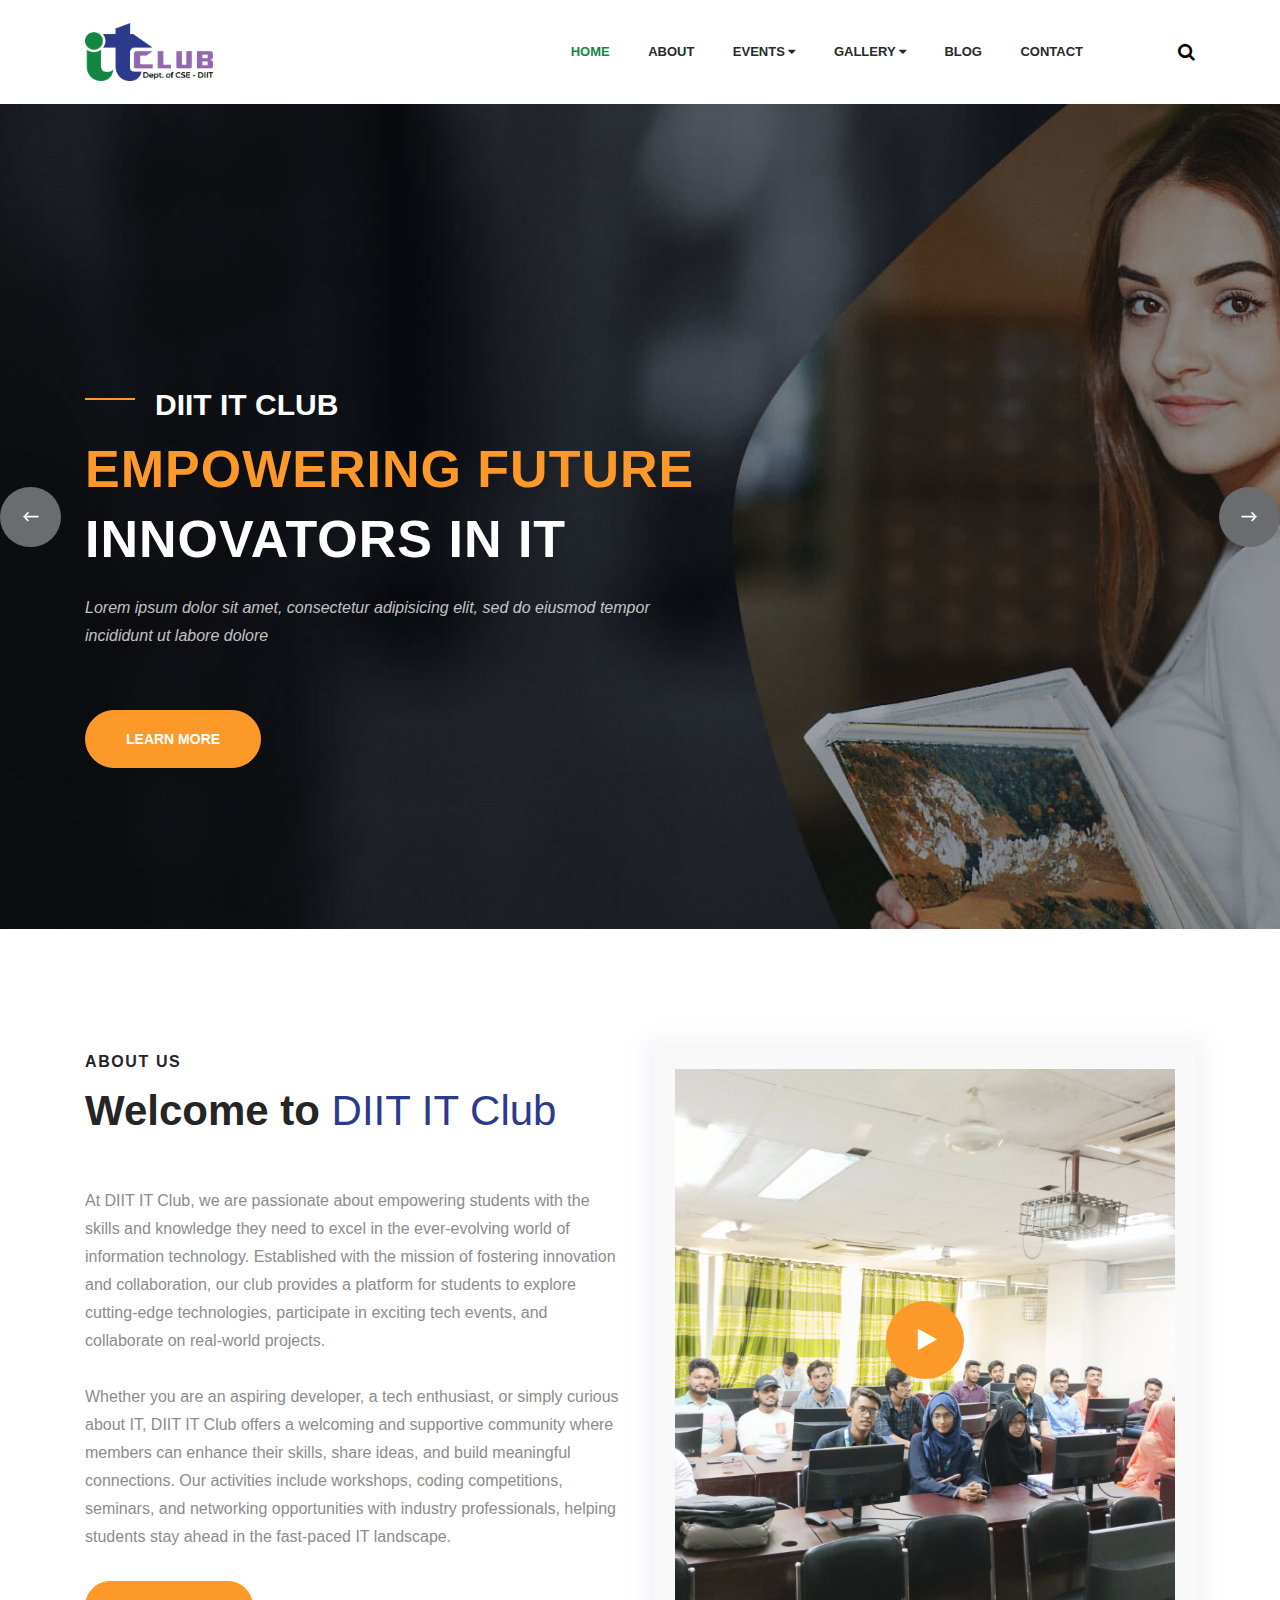
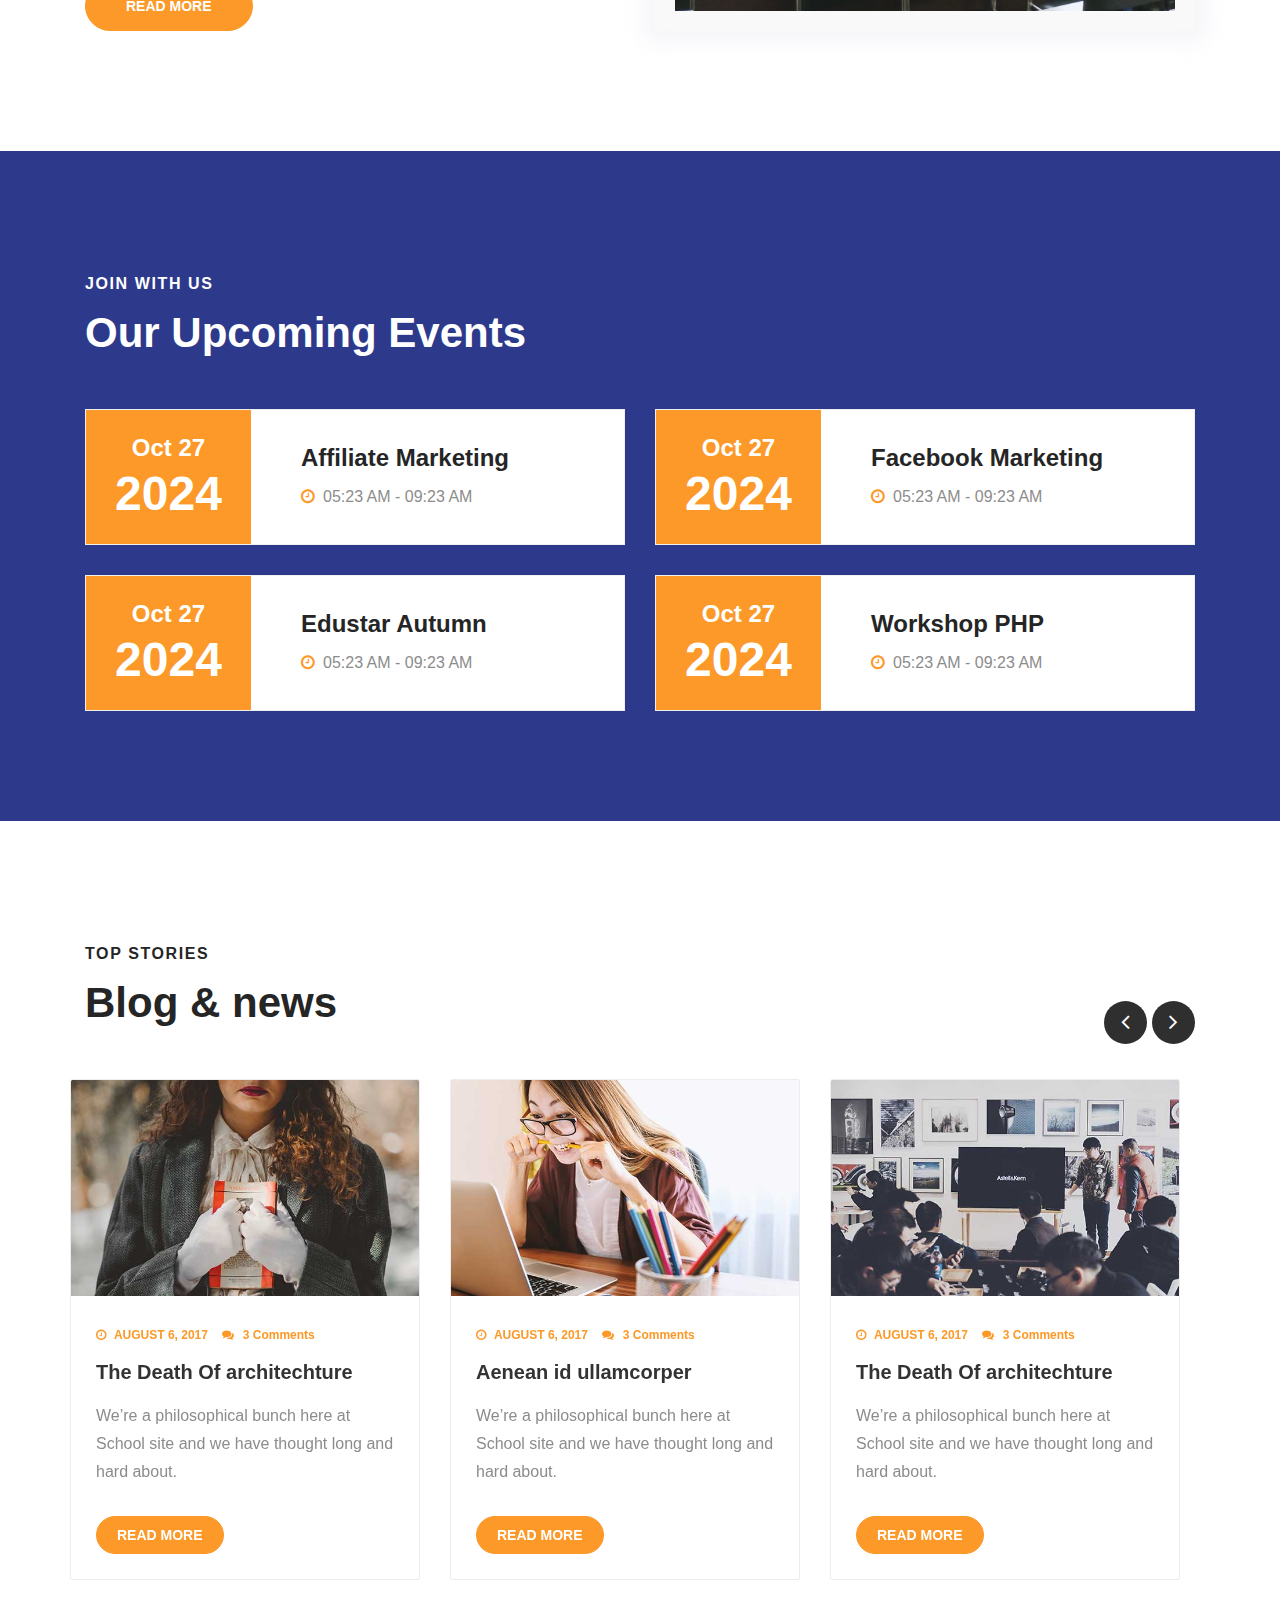
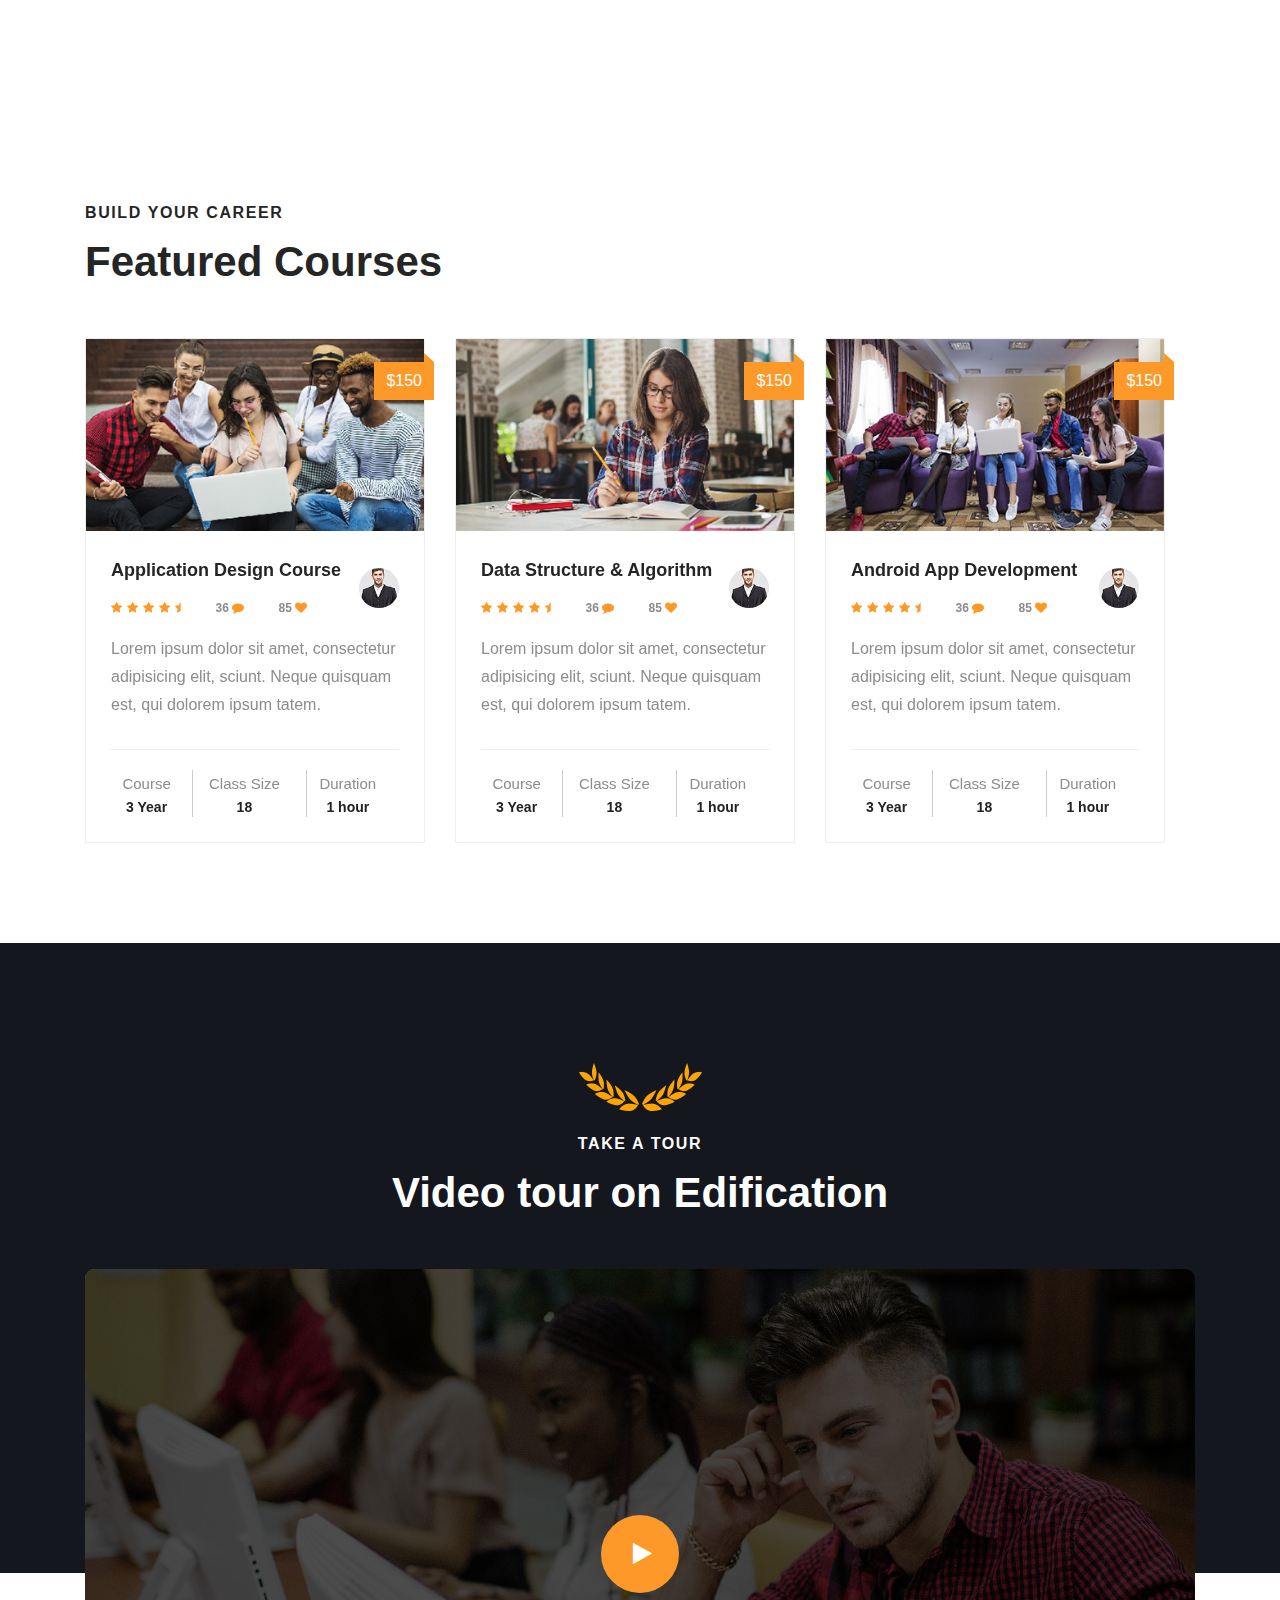
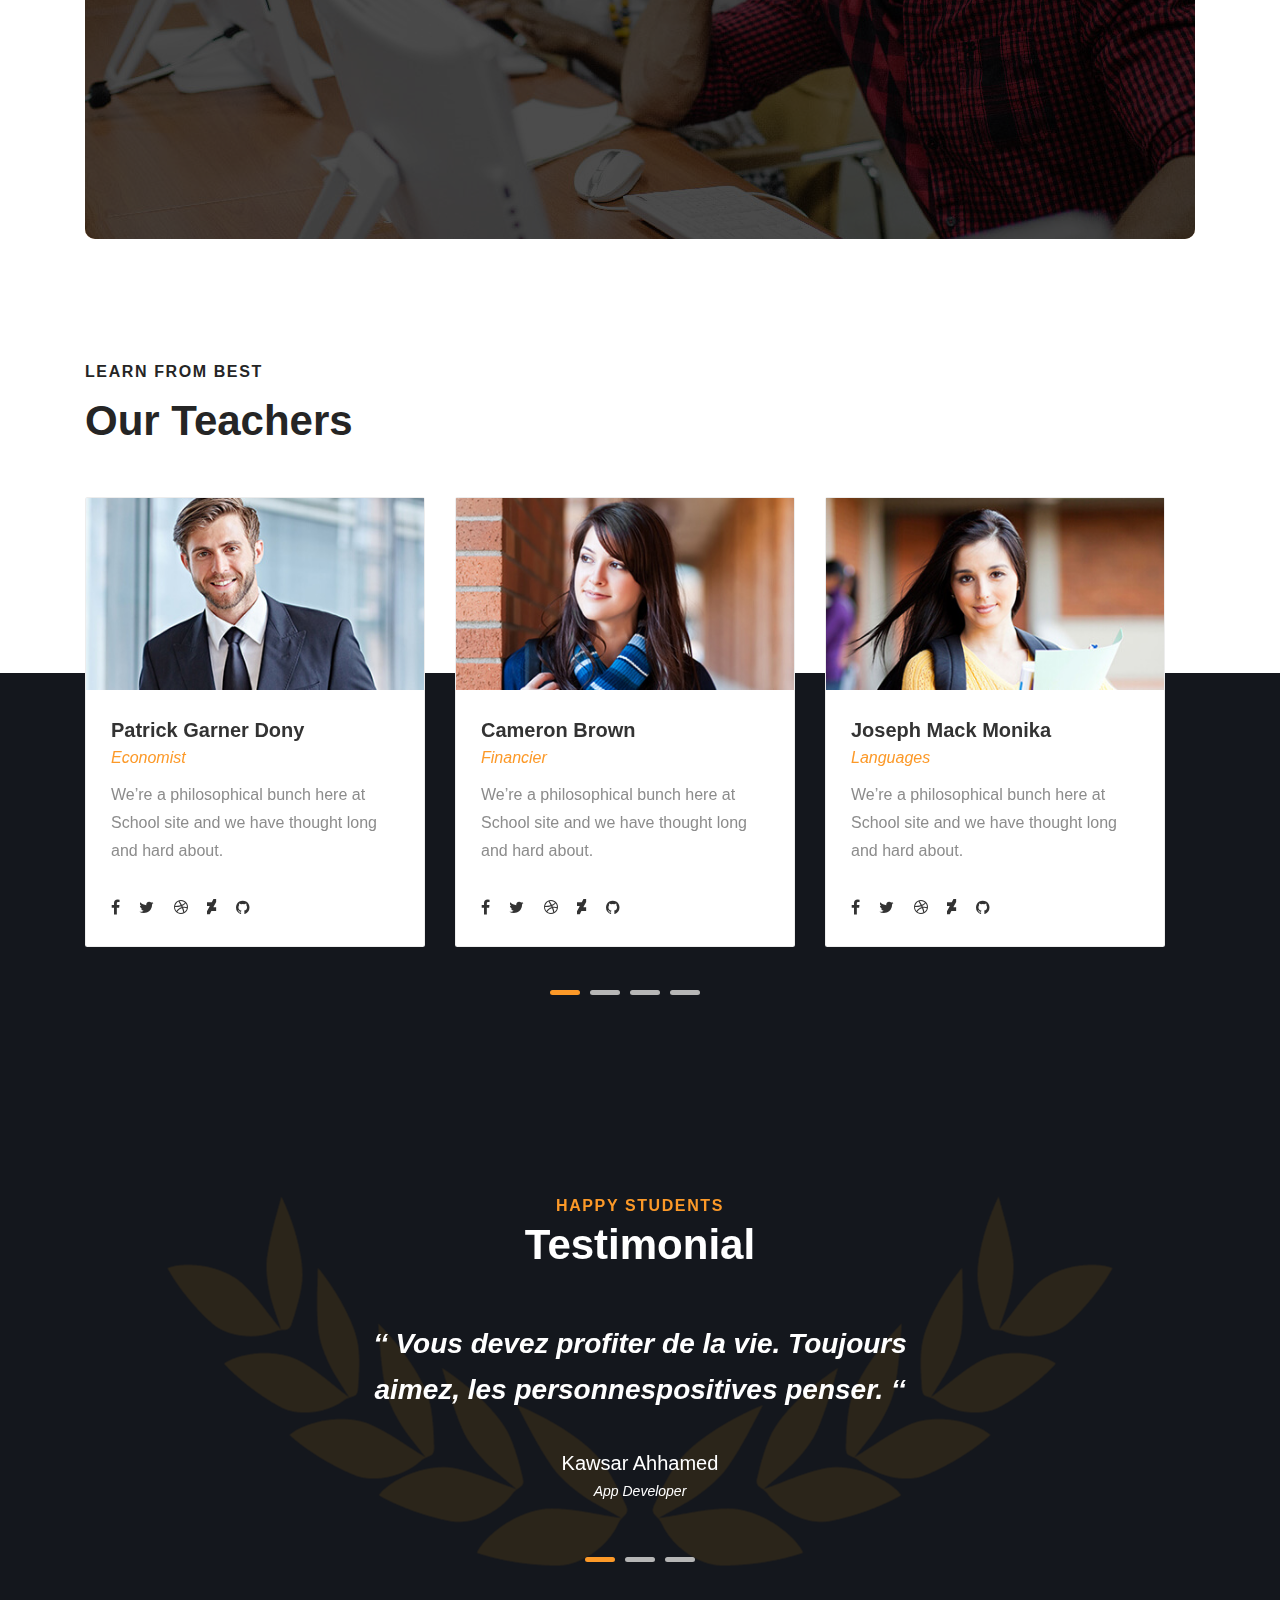
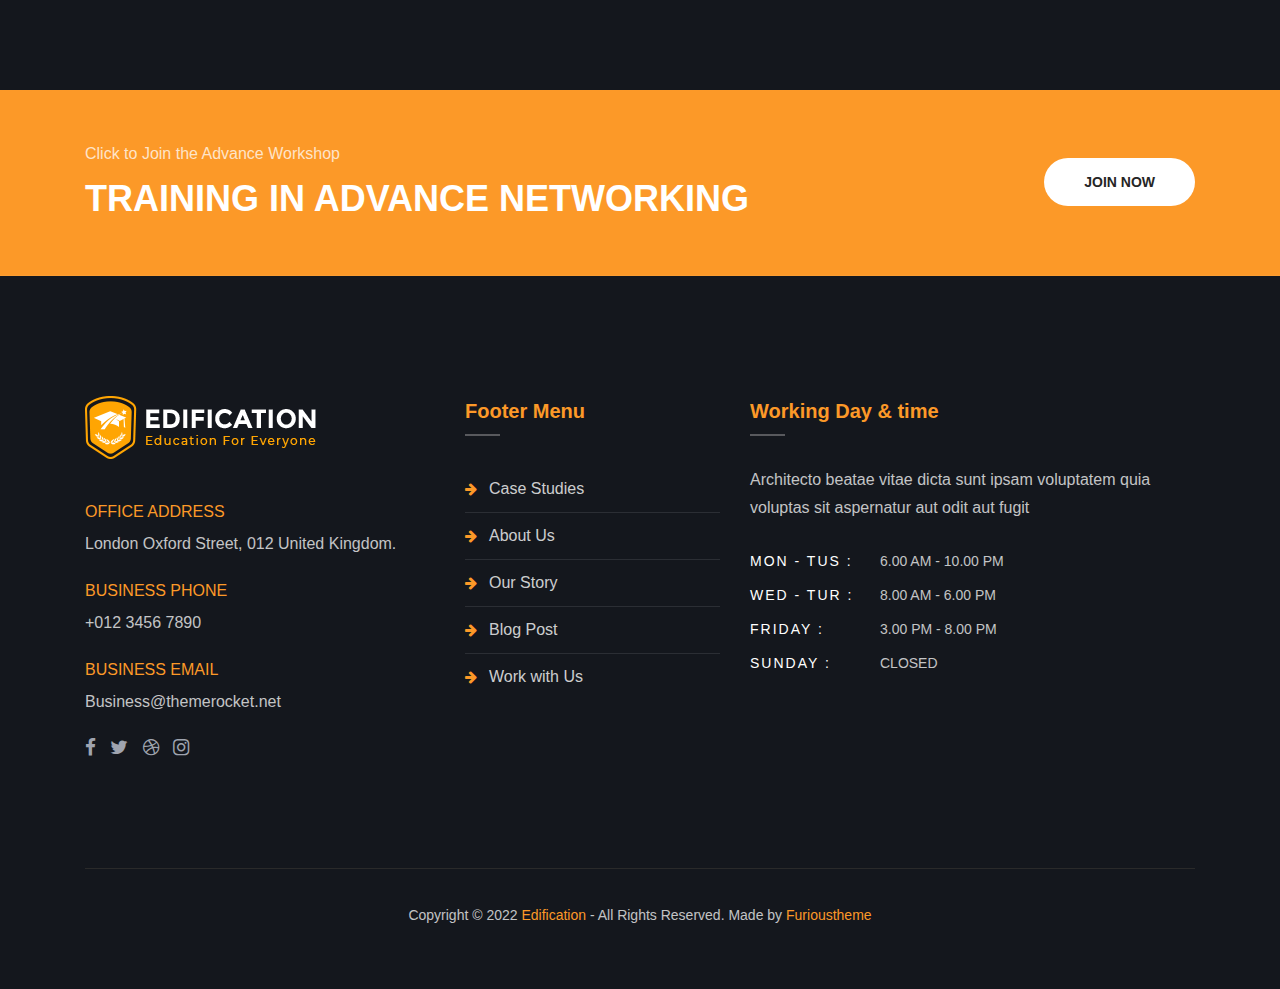
==== index.html @ 3c653ff7 "first commit" ====
<!doctype html>
<html class="no-js" lang="en">

<head>
    <meta charset="utf-8">
    <meta http-equiv="x-ua-compatible" content="ie=edge">
    <title>DIIT IT Club - Department of CSE</title>
    <meta name="viewport" content="width=device-width, initial-scale=1">
    <!-- Place favicon.ico in the root directory -->
    <link rel="shortcut icon" type="image/png" href="assets/images/Favicon@4x.png">
    <!-- all css here -->
    <link rel="stylesheet" href="assets/css/bootstrap.min.css">
    <link rel="stylesheet" href="assets/css/font-awesome.min.css">
    <link rel="stylesheet" href="assets/css/owl.carousel.min.css">
    <link rel="stylesheet" href="assets/css/magnific-popup.css">
    <link rel="stylesheet" href="assets/css/slicknav.min.css">
    <link rel="stylesheet" href="assets/css/typography.css">
    <link rel="stylesheet" href="assets/css/default-css.css">
    <link rel="stylesheet" href="assets/css/styles.css">
    <link rel="stylesheet" href="assets/css/responsive.css">
    <!--color css-->
    <link rel="stylesheet" id="triggerColor" href="assets/css/triggerplate/color-0.css">
    <!-- modernizr css -->
    <script src="assets/js/vendor/modernizr-2.8.3.min.js"></script>
</head>

<body>
    <!-- preloader area start -->
    <div id="preloader">
        <div class="loader"></div>
    </div>
    <!-- prealoader area end -->
    <!-- header area start -->
    <header id="header">
        <!-- header bottom area start -->
        <div class="header-bottom">
            <div class="container">
                <div class="header-bottom-inner">
                    <div class="row align-items-center">
                        <div class="col-lg-3 col-sm-9">
                            <div class="logo">
                                <a href="index.html"><img src="assets/images/IT Club Logo@4x.png" alt="logo"></a>
                            </div>
                        </div>
                        <div class="col-xl-8 col-lg-7 d-none d-lg-block">
                            <div class="main-menu">
                                <nav>
                                    <ul id="m_menu_active">
                                        <li class="active"><a href="#">Home</a></li>
                                        <li><a href="about.html">About</a></li>
                                        <li><a href="#">Events <i class="fa fa-caret-down" aria-hidden="true"></i>
                                        </a>
                                            <ul class="submenu">
                                                <li><a href="#">IT Fest</a></li>
                                                <li><a href="#">Web Design</a></li>
                                                <li><a href="#">Web Development</a></li>
                                            </ul>
                                        </li>
                                        <li><a href="#">Gallery <i class="fa fa-caret-down" aria-hidden="true"></i>
                                        </a>
                                            <ul class="submenu">
                                                <li><a href="#">Photo Gallery</a></li>
                                                <li><a href="#">Video Gallery</a></li>
                                            </ul>
                                        </li>
                                        <li><a href="blog.html">blog</a></li>
                                        <li><a href="contact.html">Contact</a></li>
                                    </ul>
                                </nav>
                            </div>
                        </div>
                        <div class="col-xl-1 col-lg-2 col-sm-3">
                            <div class="hb-right">
                                <ul> 
                                    <li class="search_btn"><i class="fa fa-search"></i></li>
                                </ul>
                            </div>
                        </div>
                        <div class="col-12 d-block d-lg-none">
                            <div id="mobile_menu"></div>
                        </div>
                    </div>
                </div>
            </div>
        </div>
        <!-- header bottom area end -->
    </header>
    <!-- header area end -->
    <!-- offset search area start -->
    <div class="offset-search">
        <form action="#">
            <input type="text" name="search" placeholder="Sarch here...">
            <button type="submit"><i class="fa fa-search"></i></button>
        </form>
    </div>
    <!-- offset search area end -->

    <!-- body overlay area start -->
    <div class="body_overlay"></div>
    <!-- body overlay area end -->

    <!-- slider area start -->
    <div class="slider-area owl-carousel has-color">
        <div class="slider_item" style="background: url(assets/images/bg/slider-bg1.jpg) center/cover no-repeat;">
            <div class="container">
                <div class="row">
                    <div class="col-lg-7 col-md-9">
                        <div class="slider-content">
                            <h3>DIIT IT Club</h3>
                            <h1><span class="primary-color" >Empowering Future</span> Innovators in IT</h1>
                            <p>Lorem ipsum dolor sit amet, consectetur adipisicing elit, sed do eiusmod tempor incididunt ut labore dolore</p>
                            <a class="btn btn-primary btn-round btn-lg mt-5" href="#">Learn More</a>
                        </div>
                    </div>
                </div>
            </div>
        </div>
        <div class="slider_item" style="background: url(assets/images/bg/slider-bg2.jpg) center/cover no-repeat;">
            <div class="container">
                <div class="row">
                    <div class="col-lg-7 col-md-9">
                        <div class="slider-content">
                            <h3>admission ‘ 20</h3>
                            <h1><span class="primary-color" >Your bright future</span> is Our Mission</h1>
                            <p>Lorem ipsum dolor sit amet, consectetur adipisicing elit, sed do eiusmod tempor incididunt ut labore dolore</p>
                            <a class="btn btn-primary btn-round btn-lg mt-5" href="#">Start Learning Now</a>
                        </div>
                    </div>
                </div>
            </div>
        </div>
        <div class="slider_item" style="background: url(assets/images/bg/slider-bg3.jpg) center/cover no-repeat;">
            <div class="container">
                <div class="row">
                    <div class="col-lg-7 col-md-9">
                        <div class="slider-content">
                            <h3>admission ‘ 20</h3>
                            <h1><span class="primary-color" >Your bright future</span> is Our Mission</h1>
                            <p>Lorem ipsum dolor sit amet, consectetur adipisicing elit, sed do eiusmod tempor incididunt ut labore dolore</p>
                            <a class="btn btn-primary btn-round btn-lg mt-5" href="#">Start Learning Now</a>
                        </div>
                    </div>
                </div>
            </div>
        </div>
    </div>
    <!-- slider area end -->

    <!-- about area start -->
    <div class="about-area ptb--120">
        <div class="container">
            <div class="row">
                <div class="col-lg-6">
                    <div class="about-left-content">
                        <div class="section-title">
                            <span class="text-uppercase">about us</span>
                             <h2>Welcome to <span class="secondary-color">DIIT IT Club</span></h2> 
                        </div>
                        <p>At DIIT IT Club, we are passionate about empowering students with the skills and knowledge they need to excel in the ever-evolving world of information technology. Established with the mission of fostering innovation and collaboration, our club provides a platform for students to explore cutting-edge technologies, participate in exciting tech events, and collaborate on real-world projects.
                            <br>
                            <br>
                        Whether you are an aspiring developer, a tech enthusiast, or simply curious about IT, DIIT IT Club offers a welcoming and supportive community where members can enhance their skills, share ideas, and build meaningful connections. Our activities include workshops, coding competitions, seminars, and networking opportunities with industry professionals, helping students stay ahead in the fast-paced IT landscape.
                        </p>
                        <a class="btn btn-primary btn-round" href="#">Read more</a>
                    </div>
                </div>
                <div class="col-lg-6">
                    <div class="abt-right-thumb">
                        <div class="abt-rt-inner">
                            <a class="expand-video" href="https://www.youtube.com/watch?v=FOZAB1eP-6E"><i class="fa fa-play"></i></a>
                        </div>
                    </div>
                </div>
            </div>
        </div>
    </div>
    <!-- about area end -->

    <!-- events area start -->
    <div class="event-area  pt--120 pb--80">
        <div class="container">
            <div class="row">
                <div class="col-md-8">
                    <div class="section-title">
                        <span class="text-uppercase">Join with us</span>
                        <h2>Our Upcoming Events</h2> 
                    </div>
                </div>
            </div>
            <div class="row">
                <div class="col-md-6">
                    <div class="media align-items-center mb-5">
                        <div class="media-head primary-bg">
                            <span>Oct 27</span>
                            <p>2024</p>
                        </div>
                        <div class="media-body">
                            <h4><a href="#">Affiliate Marketing</a></h4>
                            <p><i class="fa fa-clock-o"></i>05:23 AM - 09:23 AM</p>
                        </div>
                    </div> <!-- media -->
                </div><!-- col-md-6 -->
                <div class="col-md-6">
                    <div class="media align-items-center mb-5">
                        <div class="media-head primary-bg">
                            <span>Oct 27</span>
                            <p>2024</p>
                        </div>
                        <div class="media-body">
                            <h4><a href="#">Facebook Marketing</a></h4>
                            <p><i class="fa fa-clock-o"></i>05:23 AM - 09:23 AM</p>
                        </div>
                    </div> <!-- media -->
                </div><!-- col-md-6 --> 
                <div class="col-md-6">
                    <div class="media align-items-center mb-5">
                        <div class="media-head primary-bg">
                            <span>Oct 27</span>
                            <p>2024</p>
                        </div>
                        <div class="media-body">
                            <h4><a href="#">Edustar Autumn</a></h4>
                            <p><i class="fa fa-clock-o"></i>05:23 AM - 09:23 AM</p>
                        </div>
                    </div> <!-- media -->
                </div><!-- col-md-6 -->  
                <div class="col-md-6">
                    <div class="media align-items-center mb-5">
                        <div class="media-head primary-bg">
                            <span>Oct 27</span>
                            <p>2024</p>
                        </div>
                        <div class="media-body">
                            <h4><a href="#">Workshop PHP</a></h4>
                            <p><i class="fa fa-clock-o"></i>05:23 AM - 09:23 AM</p>
                        </div>
                    </div> <!-- media -->
                </div><!-- col-md-6 -->   
            </div><!-- row -->
        </div><!-- container -->
    </div><!-- event-area -->
    <!-- events area end -->

    <!-- blog area start -->
    <div class="feature-blog  pt--120 pb--70">
        <div class="container">
            <div class="row">
                <div class="col-md-6">
                    <div class="section-title">
                        <span class="text-uppercase">Top stories</span>
                        <h2>Blog & news</h2> 
                    </div>
                </div>
            </div>
            <div class="row">
                <div class="blog-carousel owl-carousel card-deck">                     
                <div class="card mb-5"> 
                    <img class="card-img-top" src="assets/images/blog/blog-thumbnail1.jpg" alt="image">
                    <div class="card-body p-25"> 
                        <ul class="list-inline primary-color mb-3">
                            <li><i class="fa fa-clock-o"></i> AUGUST 6, 2017</li>
                            <li><i class="fa fa-comments"></i> 3 Comments</li>
                        </ul>
                    <h4 class="card-title mb-4"><a href="blog-details.html">The Death Of architechture</a></h4>
                    <p class="card-text">We’re a philosophical bunch here at School site and we have thought long and hard about.</p> 
                    <a class="btn btn-primary btn-round btn-sm" href="blog-details.html"> Read More </a>
                    </div>
                </div><!-- card -->                
                <div class="card mb-5"> 
                    <img class="card-img-top" src="assets/images/blog/blog-thumbnail2.jpg" alt="image">
                    <div class="card-body p-25"> 
                        <ul class="list-inline primary-color mb-3">
                            <li><i class="fa fa-clock-o"></i> AUGUST 6, 2017</li>
                            <li><i class="fa fa-comments"></i> 3 Comments</li>
                        </ul>
                    <h4 class="card-title mb-4"><a href="blog-details.html">Aenean id ullamcorper</a></h4>
                    <p class="card-text">We’re a philosophical bunch here at School site and we have thought long and hard about.</p> 
                    <a class="btn btn-primary btn-round btn-sm" href="blog-details.html"> Read More </a>
                    </div>
                </div><!-- card -->
    
                <div class="card mb-5"> 
                    <img class="card-img-top" src="assets/images/blog/blog-thumbnail3.jpg" alt="image">
                    <div class="card-body p-25"> 
                        <ul class="list-inline primary-color mb-3">
                            <li><i class="fa fa-clock-o"></i> AUGUST 6, 2017</li>
                            <li><i class="fa fa-comments"></i> 3 Comments</li>
                        </ul>
                    <h4 class="card-title mb-4"><a href="blog-details.html">The Death Of architechture</a></h4>
                    <p class="card-text">We’re a philosophical bunch here at School site and we have thought long and hard about.</p> 
                    <a class="btn btn-primary btn-round btn-sm" href="blog-details.html"> Read More </a>
                    </div>
                </div><!-- card -->         
                <div class="card mb-5"> 
                    <img class="card-img-top" src="assets/images/blog/blog-thumbnail1.jpg" alt="image">
                    <div class="card-body p-25"> 
                        <ul class="list-inline primary-color mb-3">
                            <li><i class="fa fa-clock-o"></i> AUGUST 6, 2017</li>
                            <li><i class="fa fa-comments"></i> 3 Comments</li>
                        </ul>
                    <h4 class="card-title mb-4"><a href="blog-details.html">The Death Of architechture</a></h4>
                    <p class="card-text">We’re a philosophical bunch here at School site and we have thought long and hard about.</p> 
                    <a class="btn btn-primary btn-round btn-sm" href="blog-details.html"> Read More </a>
                    </div>
                </div><!-- card -->    
                </div><!-- blog-carousel -->
            </div><!-- blog-carousel -->
        </div>
    </div> 
    <!-- blog area end -->

    <!-- course area start -->
    <div class="course-area  pt--120 pb--70">
        <div class="container">
            <div class="row">
                <div class="col-md-6">
                    <div class="section-title">
                        <span class="text-uppercase">Build your career</span>
                        <h2>Featured Courses </h2> 
                    </div>
                </div>
            </div>
  
            <div class="commn-carousel owl-carousel card-deck"> 
                <div class="card mb-5">
                    <div class="course-thumb">
                        <img src="assets/images/course/cs-img1.jpg" alt="image">
                        <span class="cs-price primary-bg">$150</span>
                    </div>
                    <div class="card-body  p-25"> 
                        <div class="course-meta-title mb-4">
                            <div class="course-meta-text">
                                <h4><a href="course-details.html">Application Design Course</a></h4>
                                <ul class="course-meta-stats">
                                    <li><i class="fa fa-star"></i><i class="fa fa-star"></i><i class="fa fa-star"></i><i class="fa fa-star"></i><i class="fa fa-star-half"></i></li>
                                    <li>36 <i class="fa fa-comment"></i></li>
                                    <li>85 <i class="fa fa-heart"></i></li>
                                </ul>
                            </div> 
                            <a href="course-details.html"><img class="course-meta-thumbnail rounded-circle" src="assets/images/author/auth1.jpg" alt="image"> </a>
                        </div>
                        <p>Lorem ipsum dolor sit amet, consectetur adipisicing elit, sciunt. Neque quisquam est, qui dolorem ipsum tatem.</p> 
                        <ul class="course-meta-details list-inline  w-100">
                            <li> 
                             <p>Course</p>
                             <span>3 Year</span>
                            </li>
                            <li>
                             <p>Class Size</p>
                              <span>18</span>
                            </li> 
                            <li>
                             <p>Duration</p>
                              <span>1 hour</span>
                            </li>      
                        </ul>  
                  </div><!-- card-body -->
                </div><!-- card -->
 
                <div class="card mb-5">
                    <div class="course-thumb">
                        <img src="assets/images/course/cs-img2.jpg" alt="image">
                        <span class="cs-price primary-bg">$150</span>
                    </div>
                    <div class="card-body  p-25"> 
                        <div class="course-meta-title mb-4">
                            <div class="course-meta-text">
                                <h4><a href="course-details.html">Data Structure & Algorithm</a></h4>
                                <ul class="course-meta-stats">
                                    <li><i class="fa fa-star"></i><i class="fa fa-star"></i><i class="fa fa-star"></i><i class="fa fa-star"></i><i class="fa fa-star-half"></i></li>
                                    <li>36 <i class="fa fa-comment"></i></li>
                                    <li>85 <i class="fa fa-heart"></i></li>
                                </ul>
                            </div> 
                            <a href="course-details.html"><img class="course-meta-thumbnail rounded-circle" src="assets/images/author/auth1.jpg" alt="image"> </a>
                        </div>
                        <p>Lorem ipsum dolor sit amet, consectetur adipisicing elit, sciunt. Neque quisquam est, qui dolorem ipsum tatem.</p> 
                        <ul class="course-meta-details list-inline  w-100">
                            <li> 
                             <p>Course</p>
                             <span>3 Year</span>
                            </li>
                            <li>
                             <p>Class Size</p>
                              <span>18</span>
                            </li> 
                            <li>
                             <p>Duration</p>
                              <span>1 hour</span>
                            </li>      
                        </ul>  
                  </div><!-- card-body -->
                </div><!-- card -->
  
                <div class="card mb-5">
                    <div class="course-thumb">
                        <img src="assets/images/course/cs-img3.jpg" alt="image">
                        <span class="cs-price primary-bg">$150</span>
                    </div>
                    <div class="card-body  p-25"> 
                        <div class="course-meta-title mb-4">
                            <div class="course-meta-text">
                                <h4><a href="course-details.html">Android App Development</a></h4>
                                <ul class="course-meta-stats">
                                    <li><i class="fa fa-star"></i><i class="fa fa-star"></i><i class="fa fa-star"></i><i class="fa fa-star"></i><i class="fa fa-star-half"></i></li>
                                    <li>36 <i class="fa fa-comment"></i></li>
                                    <li>85 <i class="fa fa-heart"></i></li>
                                </ul>
                            </div> 
                            <a href="course-details.html"><img class="course-meta-thumbnail rounded-circle" src="assets/images/author/auth1.jpg" alt="image"> </a>
                        </div>
                        <p>Lorem ipsum dolor sit amet, consectetur adipisicing elit, sciunt. Neque quisquam est, qui dolorem ipsum tatem.</p> 
                        <ul class="course-meta-details list-inline  w-100">
                            <li> 
                             <p>Course</p>
                             <span>3 Year</span>
                            </li>
                            <li>
                             <p>Class Size</p>
                              <span>18</span>
                            </li> 
                            <li>
                             <p>Duration</p>
                              <span>1 hour</span>
                            </li>      
                        </ul>  
                  </div><!-- card-body -->
                </div><!-- card --> 
            </div> 
        </div>
    </div>
    <!-- course area end -->

    <!-- take toure area start -->
    <div class="take-toure-area ptb--120">
        <div class="container">
            <div class="row">
                <div class="col-md-8 offset-md-2">
                    <div class="section-title sec-style-two">
                        <img class="title-top-shape" src="assets/images/icon/title-top-shape.png" alt="image">
                        <span class="text-uppercase">Take A Tour</span>
                        <h2>Video tour on Edification</h2>
                    </div>
                </div>
            </div>
            <div class="video-area">
                <a class="expand-video" href="https://www.youtube.com/watch?v=cdfMgotGKIM"><i class="fa fa-play"></i></a>
            </div>
        </div>
    </div>
    <!-- take toure area end -->
    
    <!-- teacher area start -->
    <div class="teacher-area pb--70">
        <div class="container">
            <div class="row">
                <div class="col-lg-5 col-md-6">
                    <div class="section-title">
                        <span class="text-uppercase">Learn from best</span>
                        <h2>Our Teachers</h2> 
                    </div>
                </div>
            </div>
            <div class="commn-carousel owl-carousel card-deck">   
              <div class="card mb-5"> 
                <img src="assets/images/teacher/teacher-member1.jpg" alt="image"> 
                <div class="card-body teacher-content p-25">  
                  <h4 class="card-title mb-4"><a href="teacher-details.html">Patrick Garner Dony</a></h4>
                  <span class="primary-color font-italic d-block mb-3">Economist</span>
                  <p class="card-text">We’re a philosophical bunch here at School site and we have thought long and hard about.</p> 
                  <ul class="list-inline">
                    <li><a href="#"><i class="fa fa-facebook"></i></a></li>
                    <li><a href="#"><i class="fa fa-twitter"></i></a></li>
                    <li><a href="#"><i class="fa fa-dribbble"></i></a></li>
                    <li><a href="#"><i class="fa fa-deviantart"></i></a></li>
                    <li><a href="#"><i class="fa fa-github"></i></a></li>
                  </ul>
                </div>
              </div><!-- card -->    

              <div class="card mb-5"> 
                <img src="assets/images/teacher/teacher-member2.jpg" alt="image"> 
                <div class="card-body teacher-content p-25">  
                  <h4 class="card-title mb-4"><a href="teacher-details.html">Cameron Brown</a></h4>
                  <span class="primary-color font-italic d-block mb-3">Financier</span>
                  <p class="card-text">We’re a philosophical bunch here at School site and we have thought long and hard about.</p> 
                  <ul class="list-inline">
                    <li><a href="#"><i class="fa fa-facebook"></i></a></li>
                    <li><a href="#"><i class="fa fa-twitter"></i></a></li>
                    <li><a href="#"><i class="fa fa-dribbble"></i></a></li>
                    <li><a href="#"><i class="fa fa-deviantart"></i></a></li>
                    <li><a href="#"><i class="fa fa-github"></i></a></li>
                  </ul>
                </div>
              </div><!-- card -->    

              <div class="card mb-5"> 
                <img src="assets/images/teacher/teacher-member3.jpg" alt="image"> 
                <div class="card-body teacher-content p-25">  
                  <h4 class="card-title mb-4"><a href="teacher-details.html">Joseph Mack Monika</a></h4>
                  <span class="primary-color font-italic d-block mb-3">Languages</span>
                  <p class="card-text">We’re a philosophical bunch here at School site and we have thought long and hard about.</p> 
                  <ul class="list-inline">
                    <li><a href="#"><i class="fa fa-facebook"></i></a></li>
                    <li><a href="#"><i class="fa fa-twitter"></i></a></li>
                    <li><a href="#"><i class="fa fa-dribbble"></i></a></li>
                    <li><a href="#"><i class="fa fa-deviantart"></i></a></li>
                    <li><a href="#"><i class="fa fa-github"></i></a></li>
                  </ul>
                </div>
              </div><!-- card -->  
              <div class="card mb-5"> 
                <img src="assets/images/teacher/teacher-member4.jpg" alt="image"> 
                <div class="card-body teacher-content p-25">  
                  <h4 class="card-title mb-4"><a href="teacher-details.html">Patrick Garner Dony</a></h4>
                  <span class="primary-color font-italic d-block mb-3">Economist</span>
                  <p class="card-text">We’re a philosophical bunch here at School site and we have thought long and hard about.</p> 
                  <ul class="list-inline">
                    <li><a href="#"><i class="fa fa-facebook"></i></a></li>
                    <li><a href="#"><i class="fa fa-twitter"></i></a></li>
                    <li><a href="#"><i class="fa fa-dribbble"></i></a></li>
                    <li><a href="#"><i class="fa fa-deviantart"></i></a></li>
                    <li><a href="#"><i class="fa fa-github"></i></a></li>
                  </ul>
                </div>
              </div><!-- card -->         
            </div>
        </div>
    </div>
    <!-- teacher area end -->

    <!-- testimonial area start -->
    <div class="testimonial-area ptb--120">
        <img class="tst-bg" src="assets/images/bg/tst-bg-shape.png" alt="image">
        <div class="container">
            <div class="row">
                <div class="col-lg-6 offset-lg-3 text-center">
                    <div class="tst-carousel owl-carousel">
                        <div class="testimonial-content pb--40">
                            <div class="section-title sec-style-two">
                                <span class="text-uppercase primary-color mb-0">happy students</span>
                                <h2>Testimonial </h2>
                            </div>
                            <h3>‘‘ Vous devez profiter de la vie. Toujours aimez, les personnespositives penser. ‘‘</h3>
                            <h4>Kawsar Ahhamed</h4>
                            <span>App Developer</span>
                        </div>  
                        <div class="testimonial-content pb--40">
                            <div class="section-title sec-style-two">
                                <span class="text-uppercase primary-color mb-0">happy students</span>
                                <h2>Testimonial</h2>
                            </div>
                            <h3>‘‘ Vous devez profiter de la vie. Toujours aimez, les personnespositives penser. ‘‘</h3>
                            <h4>Kawsar Ahhamed</h4>
                            <span>App Developer</span>
                        </div>  
                        <div class="testimonial-content pb--40">
                            <div class="section-title sec-style-two">
                                <span class="text-uppercase primary-color mb-0">happy students</span>
                                <h2>Testimonial</h2>
                            </div>
                            <h3>‘‘ Vous devez profiter de la vie. Toujours aimez, les personnespositives penser. ‘‘</h3>
                            <h4>Kawsar Ahhamed</h4>
                            <span>App Developer</span>
                        </div> 
                    </div>
                </div><!-- row -->
            </div><!-- row -->
        </div><!-- container -->
    </div><!-- testimonial-area --> 

    <!-- cta area start -->
    <div class="cta-area primary-bg has-color ptb--50"> 
        <div class="container">
            <div class="row align-items-center">
                <div class="col-md-9">
                    <div class="cta-content">
                        <p class="mb-2">Click to Join the Advance Workshop</p>
                        <h2>Training in advance networking</h2>
                    </div>
                </div>
                <div class="col-md-3">
                    <div class="cta-btn">
                        <a class="btn btn-light btn-round" href="#">Join Now</a>
                    </div>
                </div>
            </div>
        </div>
    </div>
    <!-- cta area end --> 

    <!-- footer area start -->
    <footer>
        <div class="footer-top has-color pt--120 pb--30">
            <div class="container">
                <div class="row">
                    <div class="col-md-4">
                        <div class="widget widget-company">
                            <a href="index.html"><img src="assets/images/icon/logo.png" alt="image"></a>
                            <div class="address">
                                <h6>OFFICE ADDRESS</h6>
                                <p>London Oxford Street, 012 United Kingdom.</p>
                            </div>
                            <div class="address">
                                <h6>BUSINESS PHONE</h6>
                                <p>+012 3456 7890</p>
                            </div>
                            <div class="address">
                                <h6>BUSINESS EMAIL</h6>
                                <p>Business@themerocket.net</p>
                            </div>
                            <ul class="social">
                                <li><a href="#"><i class="fa fa-facebook"></i></a></li>
                                <li><a href="#"><i class="fa fa-twitter"></i></a></li>
                                <li><a href="#"><i class="fa fa-dribbble"></i></a></li>
                                <li><a href="#"><i class="fa fa-instagram"></i></a></li>
                            </ul>
                        </div>
                    </div>
                    <div class="col-md-3">
                        <div class="widget footer-link">
                            <h4 class="fwidget-title mb-5 pb-3 primary-color">Footer Menu</h4> 
                            <ul>
                                <li><a href="#"><i class="fa fa-arrow-right"></i>Case Studies</a></li>
                                <li><a href="#"><i class="fa fa-arrow-right"></i>About Us</a></li>
                                <li><a href="#"><i class="fa fa-arrow-right"></i>Our Story</a></li>
                                <li><a href="#"><i class="fa fa-arrow-right"></i>Blog Post</a></li>
                                <li><a href="#"><i class="fa fa-arrow-right"></i>Work with Us</a></li>
                            </ul>
                        </div>
                    </div>
                    <div class="col-md-5">
                        <div class="widget widget-opening">
                            <h4 class="fwidget-title mb-5 pb-3 primary-color">Working Day & time</h4>
                            <p>Architecto beatae vitae dicta sunt ipsam voluptatem quia voluptas sit aspernatur aut odit aut fugit</p>
                           <ul>
                                <li><span>Mon - Tus :</span>6.00 am - 10.00 pm</li>
                                <li><span>Wed - Tur :</span>8.00 am - 6.00 pm</li>
                                <li><span>Friday :</span>3.00 pm - 8.00 pm</li>
                                <li><span>Sunday :</span>Closed</li>
                            </ul>
                        </div>
                    </div>
                </div>
                <div class="footer-bottom">
                    <p>Copyright © 2022 <span><a class="primary-color" href="https://themeforest.net/user/pixelthemez/portfolio" target="_blank">Edification</a> </span> - All Rights Reserved. Made by <span><a class="primary-color" href="https://furioustheme.com/" target="_blank">Furioustheme</a></span></p>
                </div>
            </div>
        </div>
    </footer>
    <!-- footer area end -->


    <!-- jquery latest version -->
    <script src="assets/js/vendor/jquery-2.2.4.min.js"></script>
    <!-- bootstrap 4 js -->
    <script src="assets/js/bootstrap.min.js"></script>
    <!-- others plugins -->
    <script src="assets/js/owl.carousel.min.js"></script>
    <script src="assets/js/jquery.magnific-popup.min.js"></script>
    <script src="assets/js/jquery.slicknav.min.js"></script>
    <script src="assets/js/plugins.js"></script>
    <script src="assets/js/scripts.js"></script>
</body>

</html>
---- assets/css/typography.css ----
/*
Table Of Contents
=========================
- Default Typography
- Custom Typography
=========================
*/
/*
font-family: 'Libre Baskerville', serif;
font-family: 'Rubik', sans-serif;
*/


/*
--------------------------
- Default Typography
--------------------------
*/


p img {
    margin: 0;
} 

/* em and strong */

em {
    font: 15px/30px;
}

strong,
b {
    font: 15px/30px;
}

small {
    font-size: 11px;
    line-height: inherit;
}


/*  blockquotes */

blockquote {
    border-left: 0 none;
    font-family: 'Nunito', sans-serif;
    margin: 10px 0;
    padding-left: 40px;
    position: relative;
}

blockquote::before {
    color: #4e5665;
    content: "ï„";
    font-family: FontAwesome;
    font-size: 36px;
    left: 20px;
    line-height: 0;
    margin: 0;
    opacity: 0.5;
    position: absolute;
    top: 20px;
}

blockquote p {
    font-style: italic;
    padding: 0;
    font-size: 18px;
    line-height: 36px;
}

blockquote cite {
    display: block;
    font-size: 12px;
    font-style: normal;
    line-height: 18px;
}

blockquote cite:before {
    content: "\2014 \0020";
}

blockquote cite a,
blockquote cite a:visited {
    color: #8B9798;
    border: none
}


/* abbreviations */

abbr {
    color: #444;
    font-weight: 700;
    font-variant: small-caps;
    text-transform: lowercase;
    letter-spacing: .6px;
}

abbr:hover {
    cursor: help;
}


/* links */

a,
a:visited {
    text-decoration: none; 
    font-weight: normal;
    transition: all 0.3s ease-in-out;
    -webkit-transition: all 0.3s ease-in-out;
    -moz-transition: all 0.3s ease-in-out;
    -o-transition: all 0.3s ease-in-out;
    outline: 0;
}

a:hover,
a:active {
    color: #ffb607;
    text-decoration: none;
    outline: 0;
}

a:focus {
    text-decoration: none;
    outline: 0;
}

p a,
p a:visited {
    line-height: inherit;
    outline: 0;
}

a.active {
    color: #ffb607;
}


/* list */

ul,
ol {
    margin-bottom: 0px;
    margin-top: 0px;
    padding: 0;
}

ul {
    margin: 0;
    list-style-type: none;
}

ol {
    list-style: decimal;
}

ol,
ul.square,
ul.circle,
ul.disc {
    margin-left: 0px;
}

ul.square {
    list-style: square outside;
}

ul.circle {
    list-style: circle outside;
}

ul.disc {
    list-style: disc outside;
}

ul ul,
ul ol,
ol ol,
ol ul {
    margin: 0;
}

ul ul li,
ul ol li,
ol ol li,
ol ul li {
    margin-bottom: 0px;
}

li {
    line-height: 18px;
    margin-bottom: 0px;
}

ul.large li {}

li p {}


/* definition list */

dl {
    margin: 12px 0;
}

dt {
    margin: 0;
    color: #11ABB0;
}

dd {
    margin: 0 0 0 20px;
}

button {
    outline: none;
    cursor: pointer;
}


/*
--------------------------
- Custom Typography
--------------------------
*/


/* Your Custom Typography. */
---- assets/css/default-css.css ----
/* 
--------------------------
- 1.1 Default CSS
--------------------------
*/

/*google font*/
@import url('https://fonts.googleapis.com/css?family=Roboto+Slab:400,700|Muli:400,700|Quicksand:400,700&display=swap');

/* Your default CSS. */
*{margin: 0;padding:0;box-sizing: border-box;}

*,
*:before,
*:after {
    -moz-box-sizing: border-box;
    -webkit-box-sizing: border-box;
    box-sizing: border-box;
}

*:focus {
    outline: 0;
}

html {
    font-size: 62.5%;
    -webkit-font-smoothing: antialiased;
}

body {
    background: #fff;
    font-weight: normal;
    /*letter-spacing: 1.2px; */
    line-height: 30px;
    -webkit-font-smoothing: antialiased;
    /* Fix for webkit rendering */
    -webkit-text-size-adjust: 100%;
}

img {
    max-width: 100%;
    height: auto;
}

button,
input,
textarea {
    letter-spacing: 1px;
}
ul.list-inline{
    display: block;
}
ul.list-inline li{
    display: inline-block;
}
.has-color h1,
.has-color h2,
.has-color h3,
.has-color h4,
.has-color h5,
.has-color h6,
.has-color li,
.has-color a{
    color: #fff;
}

.has-color p{
    color: rgba(255,255,255,.75);
}
/*custome css*/

/*----------------------------
  14. Basic margin padding
-----------------------------*/
a.scrollup-btn{
    position: fixed;
    right: 30px;
    bottom: 30px;
    height: 60px;
    width: 60px;
    background: #fff;
    box-shadow: 0px 0px 5px rgba(0,0,0,0.1);
    border-radius: 50%;
    text-align: center;
    line-height: 58px;
    font-size: 29px;
    color: #ffb607;
    z-index: 9;
    opacity: 0;
    visibility: hidden;
    -webkit-animation: zumping-btn 1s linear 0s infinite;
    -o-animation: zumping-btn 1s linear 0s infinite;
    animation: zumping-btn 1s linear 0s infinite;
}
a.scrollup-btn.visible{
    opacity: 1;
    visibility: visible;
}
@keyframes zumping-btn{
    0%{
        -webkit-transform: translateY(0px);
        -ms-transform: translateY(0px);
        -o-transform: translateY(0px);
        transform: translateY(0px);
    }
    50%{
        -webkit-transform: translateY(-5px);
        -ms-transform: translateY(-5px);
        -o-transform: translateY(-5px);
        transform: translateY(-5px);
    }
    100%{
        -webkit-transform: translateY(0px);
        -ms-transform: translateY(0px);
        -o-transform: translateY(0px);
        transform: translateY(0px);
    }
}

a.scrollup-btn:hover{
    background-color: #ffb607;
    color: #fff;
}

/*--------------------------
  17. Padding top
---------------------------*/
.p-25{
    padding: 25px;
}
.p-30{
    padding: 30px;
}
/*--------------------------
  17. Padding top
---------------------------*/
.pt--0 { padding-top: 0 }
.pt--10 { padding-top: 10px }
.pt--15 { padding-top: 15px }
.pt--20 { padding-top: 20px }
.pt--30 { padding-top: 30px }
.pt--40 { padding-top: 40px }
.pt--50 { padding-top: 50px }
.pt--60 { padding-top: 60px }
.pt--70 { padding-top: 70px }
.pt--80 { padding-top: 80px }
.pt--90 { padding-top: 90px }
.pt--100 { padding-top: 100px }
.pt--110 { padding-top: 110px }
.pt--120 { padding-top: 120px }
.pt--130 { padding-top: 130px }
.pt--140 { padding-top: 140px }
.pt--150 { padding-top: 150px }
.pt--160 { padding-top: 160px }
.pt--170 { padding-top: 170px }
.pt--180 { padding-top: 180px }
.pt--190 { padding-top: 190px }

/*------------------------
  18. Padding bottom
---------------------------*/
.pb--0 { padding-bottom: 0 }
.pb--10 { padding-bottom: 10px }
.pb--15 { padding-bottom: 15px }
.pb--20 { padding-bottom: 20px }
.pb--30 { padding-bottom: 30px }
.pb--40 { padding-bottom: 40px }
.pb--50 { padding-bottom: 50px }
.pb--60 { padding-bottom: 60px }
.pb--70 { padding-bottom: 70px }
.pb--80 { padding-bottom: 80px }
.pb--90 { padding-bottom: 90px }
.pb--100 { padding-bottom: 100px }
.pb--110 { padding-bottom: 110px }
.pb--120 { padding-bottom: 120px }
.pb--130 { padding-bottom: 130px }
.pb--140 { padding-bottom: 140px }
.pb--150 { padding-bottom: 150px }
.pb--160 { padding-bottom: 160px }
.pb--170 { padding-bottom: 170px }
.pb--180 { padding-bottom: 180px }
.pb--190 { padding-bottom: 190px }


/*------------------------------
  19. Page section padding 
-------------------------------*/
.ptb--0 { padding: 0 }
.ptb--10 { padding: 10px 0 }
.ptb--20 { padding: 20px 0 }
.ptb--30 { padding: 30px 0 }
.ptb--40 { padding: 40px 0 }
.ptb--50 { padding: 50px 0 }
.ptb--60 { padding: 60px 0 }
.ptb--70 { padding: 70px 0 }
.ptb--80 { padding: 80px 0 }
.ptb--90 { padding: 90px 0 }
.ptb--100 { padding: 100px 0 }
.ptb--110 { padding: 110px 0 }
.ptb--120 { padding: 120px 0 }
.ptb--130 { padding: 130px 0 }
.ptb--140 { padding: 140px 0 }
.ptb--150 { padding: 150px 0 }
.ptb--160 { padding: 160px 0 }
.ptb--170 { padding: 170px 0 }
.ptb--180 { padding: 180px 0 }

.{
    background: #edf1ff;
}

/*prealoder css*/
#preloader {
    position: fixed;
    left: 0;
    top: 0;
    z-index: 9999;
    height: 100%;
    width: 100%;
    display: flex;
    background-color: #000;
}
#preloader  .loader{
    margin: auto;
    height: 60px;
    width: 60px;
    border-radius: 50%;
    border: 2px solid #fff;
    border-left-color: transparent;
    border-right-color: transparent;
    animation: ldrrotating 1000ms linear 0s infinite;
}
@keyframes ldrrotating{
    0%{
        transform: rotate(0deg)scale(1);
    }
    50%{
        transform: rotate(180deg)scale(1.1);
    }
    100%{
        transform: rotate(360deg)scale(1);
    }
}

.text-white-70{
    color: rgba(255,255,255,.7);
}

.secondary-bg{
    background: #14171d;
}
---- assets/css/styles.css ----
body {
  font-family: "Roboto", sans-serif !important;
  font-size: 16px;
  color: #8c8c8c;
  line-height: 26px;
}
h1,
h2,
h3,
h4,
h5,
h6 {
  margin: 0;
  font-weight: 700;
  color: #252525;
  font-family: "Roboto", sans-serif;
}
h1 a,
h2 a,
h3 a,
h4 a,
h5 a,
h6 a {
  font-weight: inherit;
  font-size: inherit;
}

h1 {
  font-size: 40px;
  line-height: 70px;
  letter-spacing: 1px;
  margin-bottom: 0px;
}
h2 {
  font-size: 42px;
  line-height: 52px;
  margin-bottom: 0px;
}
h3 {
  font-size: 28px;
  line-height: 38px;
  margin-bottom: 0px;
}
h4 {
  font-size: 20px;
  line-height: 30px;
}
h5 {
  font-size: 18px;
  line-height: 28px;
}
h6 {
  font-size: 16px;
  line-height: 26px;
}

p {
  font-weight: normal;
  letter-spacing: 0;
  font-size: 16px;
  line-height: 28px;
  margin-bottom: 30px;
}
ul.list-inline {
  display: block;
}
ul.list-inline li {
  display: inline-block;
}

/*Animation*/
.btn,
a {
  -webkit-transition: all 0.5s ease-out 0s;
  -moz-transition: all 0.5s ease-out 0s;
  -ms-transition: all 0.5s ease-out 0s;
  -o-transition: all 0.5s ease-out 0s;
  transition: all 0.5s ease-out 0s;
  color: #333;
}
a:focus,
a:hover {
  color: #158642ff !important;
}
*::-moz-selection {
  background: #fc9928;
  color: #fff;
  text-shadow: none;
}
::-moz-selection {
  background: #fc9928;
  color: #fff;
  text-shadow: none;
}
::selection {
  background: #fc9928;
  color: #fff;
  text-shadow: none;
}
.btn-lg {
  padding: 22px 40px !important;
}
.btn {
  display: inline-block;
  font-size: 14px;
  font-weight: 700;
  letter-spacing: 0;
  line-height: 12px;
  padding: 18px 40px;
  border-radius: 3px;
  border: none;
  text-transform: uppercase;
}
.btn-sm {
  padding: 12px 20px;
}
.btn-primary {
  background: #fc9928 !important;
  color: #ffffff;
  border: 1px solid #fc9928 !important;
}
.btn-primary:focus,
.btn-primary:hover {
  background-color: #ffffff !important;
  color: #fc9928 !important;
  border-color: #fc9928 !important;
}
.btn-light {
  background-color: #ffffff !important;
  color: #252525 !important;
  border-color: #ffffff !important;
}
.btn-light:focus,
.btn-light:hover {
  background-color: #fc9928 !important;
  color: #ffffff !important;
  border-color: #fc9928 !important;
}
.btn-round {
  border-radius: 50px;
}
.primary-bg {
  background-color: #fc9928;
}

/*============================================
    1.2 Header Bottom
*=============================================*/

.header-bottom {
  background-color: white;
  left: 0;
  z-index: 998;
  width: 100%;
  -webkit-transition: all 0.3s ease 0s;
  -o-transition: all 0.3s ease 0s;
  transition: all 0.3s ease 0s;
}

.sticky-header {
  position: fixed;
  top: 0;
  background: #F5F5F7;
}

.sticky-header .header-bottom-inner {
  border-color: #222;
}

.logo a {
  display: inline-block;
}
.logo img{
  width: 50%;
}

.main-menu nav ul li {
  display: inline-block;
  position: relative;
}

.main-menu {
  text-align: right;
}

.main-menu nav ul li a {
  display: block;
  font-size: 13px;
  font-weight: 700;
  color: #292929;
  text-transform: uppercase;
  padding: 43px 17px;
}

.sticky-header .main-menu nav > ul > li > a {
  padding: 38px 17px;
}

.main-menu nav ul li > a:hover,
.main-menu nav ul li.active > a {
  color: #158642ff;
}

/*submenu*/

.main-menu nav .submenu {
  position: absolute;
  left: 0;
  top: 100%;
  z-index: 99;
  width: 200px;
  background-color: #fff;
  text-align: left;
  -webkit-transform: scaley(0);
  -ms-transform: scaley(0);
  -o-transform: scaley(0);
  transform: scaley(0);
  transform-origin: top;
  -webkit-transition: all 0.3s ease 0s;
  -o-transition: all 0.3s ease 0s;
  transition: all 0.3s ease 0s;
}

.main-menu nav ul li:hover > .submenu {
  -webkit-transform: scaley(1);
  -ms-transform: scaley(1);
  -o-transform: scaley(1);
  transform: scaley(1);
}

.main-menu nav .submenu li {
  display: block;
}

.main-menu nav .submenu li a {
  color: #222;
  padding: 16px 15px;
  border-bottom: 1px solid #f1ebeb;
}

/* mobile menu slicknav*/

.slicknav_menu .slicknav_menutxt {
  display: none;
}

.slicknav_menu {
  background: transparent;
  margin-top: 21px;
}

.slicknav_menu .slicknav_icon-bar {
  background-color: #ffffff;
  height: 2px;
  width: 19px;
  margin: 3px 0px;
  -webkit-transition: all 0.3s ease 0s;
  transition: all 0.3s ease 0s;
}

.slicknav_btn {
  background-color: transparent;
  position: relative;
  margin-top: -42px;
  cursor: pointer;
}

.slicknav_menu .slicknav_open .slicknav_icon-bar:nth-child(2) {
  opacity: 0;
  -ms-filter: "progid:DXImageTransform.Microsoft.Alpha(Opacity=0)";
}

.slicknav_menu .slicknav_open .slicknav_icon-bar:nth-child(1) {
  -webkit-transform: rotate(45deg) translate(1px, 7px);
  transform: rotate(45deg) translate(1px, 7px);
}

.slicknav_menu .slicknav_open .slicknav_icon-bar:nth-child(3) {
  -webkit-transform: rotate(-45deg) translateY(-6px);
  transform: rotate(-45deg) translateY(-6px);
}

.slicknav_menu {
  margin: 10px 0;
  padding: 0;
}

.slicknav_nav {
  background: #202020;
  margin: 0;
  padding: 0;
}

.slicknav_nav a:hover {
  background: #fefefe;
  border-radius: 0;
}

.slicknav_nav a {
  font-size: 14px;
  letter-spacing: 0.01em;
}

.slicknav_nav .slicknav_arrow {
  float: right;
}

.slicknav_nav .slicknav_row:hover,
.slicknav_nav .slicknav_row:hover .slicknav_arrow {
  border-radius: 0;
  background-color: #3c3333;
}

/*mobile menu end*/

.hb-right {
  margin-left: -18px;
}
.hb-right ul li {
  font-size: 18px;
  color: #000000;
  cursor: pointer;
  text-align: right;
}
/*search form*/

.offset-search {
  position: fixed;
  left: 50%;
  top: 50%;
  z-index: 999;
  -webkit-transform: translate(-50%, -50%);
  -ms-transform: translate(-50%, -50%);
  -o-transform: translate(-50%, -50%);
  transform: translate(-50%, -50%);
  visibility: hidden;
  opacity: 0;
  -webkit-transition: all 0.3s ease 0s;
  -o-transition: all 0.3s ease 0s;
  transition: all 0.3s ease 0s;
}

.offset-search form {
  position: relative;
}

.offset-search input {
  height: 50px;
  width: 500px;
  max-width: 100%;
  padding-right: 50px;
  padding-left: 20px;
  letter-spacing: 0;
  color: #353535;
  border: none;
  border-radius: 2px;
}

.offset-search button {
  position: absolute;
  right: 0;
  top: 0;
  height: 100%;
  width: 50px;
  border: none;
  background: #1d1c1c;
  color: #ffffff;
  font-size: 18px;
  cursor: pointer;
  border-radius: 0 2px 2px 0;
}

/*offset area*/

.body_overlay {
  position: fixed;
  left: 0;
  top: 0;
  z-index: 998;
  height: 100vh;
  width: 100%;
  cursor: pointer;
  background-color: rgb(0 0 0 / .8);
  visibility: hidden;
  -webkit-transition: all 0.3s ease 0s;
  -o-transition: all 0.3s ease 0s;
  transition: all 0.3s ease 0s;
  cursor: url(../images/icon/cross-cursor.png), auto;
}

.show_hide {
  opacity: 1;
  visibility: visible;
}

/*============================================
    END Header Bottom
*=============================================*/

/*============================================
    1.3 Slider Area
*=============================================*/

.slider_item {
  min-height: 825px;
  display: flex;
  align-items: center;
  padding-top: 120px;
}

.slider-content h3 {
  font-size: 30px;
  text-transform: uppercase;
  position: relative;
  padding-left: 70px;
  margin-bottom: 10px;
}

.slider-content h3:before {
  content: "";
  height: 2px;
  width: 50px;
  background: #fc9928;
  position: absolute;
  left: 0;
  top: 12px;
}
.slider-content h1 {
  font-size: 52px;
  font-weight: 900;
  text-transform: uppercase;
  line-height: 70px;
  margin-bottom: 20px;
}
.slider-content h1 span {
  display: block;
}
.primary-color {
  color: #fc9928 !important;
}
.secondary-color{
  color: #2D3A8Cff !important;
}

.text-color {
  color: #fc9928;
}

.slider-content p {
  font-size: 16px;
  font-weight: 400;
  font-style: italic;
}
/*animation*/

.active .slider-content > span,
.active .slider-content h2,
.active .slider-content p,
.active .slider-content a {
  opacity: 1;
  -webkit-transform: translatey(0px);
  -ms-transform: translatey(0px);
  -o-transform: translatey(0px);
  transform: translatey(0px);
}

/*caorusel*/
.slider-area .owl-nav div {
  height: 60px;
  padding: 0 22px 0 23px;
  text-align: center;
  line-height: 60px;
  background: #6b6c6d;
  color: #fff;
  border-radius: 33px;
  position: absolute;
  left: 0;
  top: calc(50% - 30px);
  -webkit-transition: all 0.3s ease 0s;
  -o-transition: all 0.3s ease 0s;
  transition: all 0.3s ease 0s;
}

.slider-area .owl-nav div:hover {
  background: #232323;
}

.slider-area .owl-nav .owl-next {
  left: auto;
  right: 0;
  padding: 0 23px 0 22px;
}

.slider-area .owl-nav div span {
  text-transform: uppercase;
  font-size: 12px;
  width: 0;
  opacity: 0;
  overflow: hidden;
  display: inline-block;
  -webkit-transition: all 0.3s ease 0s;
  -o-transition: all 0.3s ease 0s;
  transition: all 0.3s ease 0s;
}

.slider-area .owl-nav .owl-next span {
  float: left;
}

.slider-area .owl-nav .owl-prev span {
  float: right;
}

.slider-area .owl-nav div:hover span {
  width: 50px;
  opacity: 1;
}

/*============================================
    END Slider Area
*=============================================*/

/*============================================
    1.4 About Area
*=============================================*/

.section-title {
  margin-bottom: 50px;
}
.section-title > span {
  display: block;
  font-weight: 700;
  color: #252525;
  letter-spacing: 0.1em;
  margin-bottom: 10px;
}
.section-title h2 span {
  display: inline-block;
  font-weight: 500;
}
.line-break {
  display: block;
}
.about-left-content p {
  font-weight: 400;
}

.abt-right-thumb {
  height: 100%;
  padding: 20px;
  background: #f9f9f9;
  box-shadow: 0px 0px 21px 11px rgba(204, 204, 223, 0.2);
}

.abt-rt-inner {
  height: 100%;
  display: flex;
  background: url(../images/IMG_20230723_125049_230.jpg) center/cover no-repeat;
}

a.expand-video {
  margin: auto;
  height: 78px;
  width: 78px;
  background: #fc9928;
  text-align: center;
  line-height: 78px;
  border-radius: 50%;
  color: #fff;
  font-size: 24px;
}
a.expand-video i {
  position: relative;
  right: -2px;
}
a.expand-video:focus,
a.expand-video:hover {
  background-color: #fff;
  color: #fc9928;
}

/*============================================
    END About Area
*=============================================*/

/*============================================
    1.5 Course Area
*=============================================*/

.card:hover {
  box-shadow: 0 -6px 24px rgba(10, 10, 10, 0.09);
}
.card {
  transition: all 0.3s ease 0s;
}
.course-thumb {
  position: relative;
}
.cs-price {
  position: absolute;
  right: -10px;
  top: 23px;
  color: #fff;
  padding: 6px 12px;
  background: #fc9928;
}
.cs-price:before {
  content: "";
  position: absolute;
  right: 0;
  top: -9px;
  border-left: 10px solid #fc9928;
  border-top: 9px solid transparent;
}
.course-meta-title {
  display: flex;
  flex-wrap: wrap;
  align-items: center;
  justify-content: space-between;
}
.course-meta-text {
  flex-basis: calc(100% - 41px);
}
.course-meta-text h4 a {
  color: #252525;
  display: block;
  font-size: 18px;
  letter-spacing: 0;
  line-height: 28px;
  margin-bottom: 10px;
}
.course-meta-text h4 a:hover {
  color: #fc9928;
}
ul.course-meta-stats {
}

ul.course-meta-stats li {
  display: inline-block;
  margin-right: 15px;
}
ul.course-meta-stats li:last-child {
  margin-right: 0;
}
ul.course-meta-stats li i {
  color: #fc9928;
}
.course-meta-thumbnail {
  height: auto;
  width: 40px !important;
}
.course-meta-details span {
  font-size: 14px;
  color: #222;
}
.course-meta-details p {
  font-size: 15px;
  margin-bottom: 0;
  margin-top: 0;
}
.course-meta-details li {
  border-right: 1px solid #cccccc;
  display: table-cell !important;
  flex: 1 1 0 !important;
  text-align: center;
}
.course-meta-details {
  display: table !important;
  flex-flow: row wrap;
  justify-content: center;
  border-top: 1px solid #eee;
  padding-top: 20px;
}

.card {
  border-color: rgba(0, 0, 0, 0.07) !important;
}
.course-meta-details li:last-child {
  border-right: 0 none;
}
.blog-carousel .owl-nav,
.course-carousel .owl-nav,
.teacher-carousel .owl-nav {
  position: absolute;
  right: 0;
  top: -78px;
}

.blog-carousel .owl-nav div,
.course-carousel .owl-nav div,
.teacher-carousel .owl-nav div {
  height: 43px;
  width: 43px;
  background: #2f2f2f;
  display: inline-block;
  margin-left: 5px;
  border-radius: 50%;
  color: #fff;
  text-align: center;
  line-height: 42px;
  font-size: 24px;
  transition: all 0.3s ease 0s;
}

.blog-carousel .owl-nav div:hover,
.course-carousel .owl-nav div:hover,
.teacher-carousel .owl-nav div:hover {
  background: #fc9928;
}

/*============================================
    END Course Area
*=============================================*/

/*============================================
    1.6 Take Toure Area
*=============================================*/

.take-toure-area {
  background: #14171d;
  position: relative;
  z-index: 1;
}

.take-toure-area:before {
  content: "";
  position: absolute;
  left: 0;
  bottom: 0;
  z-index: -1;
  height: 386px;
  width: 100%;
  background: #fff;
}
.sec-style-two {
  text-align: center;
}

img.title-top-shape {
  margin-bottom: 20px;
}

.sec-style-two h2 {
  color: #fff;
}

.sec-style-two > span {
  color: #fff;
}

.video-area {
  position: relative;
  z-index: 1;
  height: 570px;
  display: flex;
  border-radius: 10px;
  overflow: hidden;
  background: url(../images/bg/take-toure-bg.jpg) center/cover no-repeat;
}

.video-area:before {
  content: "";
  position: absolute;
  left: 0;
  top: 0;
  z-index: -1;
  height: 100%;
  width: 100%;
  background: #000;
  opacity: 0.7;
}

/*============================================
    END Take Toure Area
*=============================================*/

/*============================================
    1.7 Teacher Area
*=============================================*/

.teacher-area {
  position: relative;
  z-index: 1;
}
.teacher-area .card-title.mb-4 {
  margin-bottom: 0 !important;
}
.teacher-area:before {
  content: "";
  position: absolute;
  left: 0;
  bottom: 0;
  z-index: -1;
  height: 400px;
  width: 100%;
  background: #14171d;
}
.teacher-content ul li a {
  font-size: 16px;
}

.teacher-contenttchd-content ul li a {
  margin-right: 10px;
}

/*============================================
    END Teacher Area
*=============================================*/

/*============================================
    1.8 Event Area
*=============================================*/

/*.single-event{
    align-items: center;
    background: #ffffff none repeat scroll 0 0;
    border: 1px solid #e6e9f2;
    border-radius: 3px;
    display: flex;
    flex-wrap: wrap;
    justify-content: space-between;
    margin-bottom: 30px;
}*/
.event-area{
  background-color: #2D3A8Cff;
}
.event-area .section-title span{
  color: white;
}
.event-area .section-title h2{
  color: white !important;
}
.media {
  border: 1px solid #efefef;
  transition: 0.5s;
  background-color: white;
}
.media:hover {
  box-shadow: 0px 2px 18.9px 8.1px rgba(204, 204, 223, 0.4);
}
.media-head {
  padding: 25px;
  text-align: center;
  width: 165px;
}
.media-head span {
  font-size: 24px;
  font-weight: 600;
  color: #fff;
  letter-spacing: 0;
}
.media-head span sub {
  font-size: 14px;
  text-transform: uppercase;
  margin-right: 7px;
}
.media-head p {
  font-size: 48px;
  font-weight: 700;
  color: #fff;
  letter-spacing: 0;
  line-height: 50px;
  margin-top: 5px;
  margin-bottom: 0;
}
.media-body {
  flex: 1;
  padding-left: 50px;
}
.media-body h4 a {
  font-size: 24px;
  font-weight: 700;
  color: #252525;
  letter-spacing: 0;
  margin-bottom: 10px;
  display: block;
}
.media-body p {
  font-weight: 400;
  margin-bottom: 0;
}
.media-body p i {
  color: #fc9928;
  margin-right: 8px;
}
/*============================================
    END Event Area
*=============================================*/

/*============================================
    1.9 Testimonial Area
*=============================================*/

.testimonial-area {
  background: #14171d;
  position: relative;
  z-index: 1;
}
img.tst-bg {
  position: absolute;
  left: 50%;
  top: 50%;
  z-index: -1;
  transform: translate(-50%, -50%);
}
.testimonial-content h3 {
  font-weight: 700;
  color: #ffffff;
  letter-spacing: 0;
  font-style: italic;
  line-height: 46px;
  margin-bottom: 35px;
}
.testimonial-content h4 {
  font-weight: 400;
  color: #ffffff;
}
.testimonial-content > span {
  font-size: 14px;
  color: #ffffff;
  letter-spacing: 0;
  font-style: italic;
}

/*============================================
    END Testimonial Area
*=============================================*/

/*============================================
    1.10 Feature Blog
*=============================================*/

.card-body ul li {
  font-size: 12px;
  font-weight: 700;
  letter-spacing: 0;
  padding-right: 10px;
}
.card-body ul li i {
  margin-right: 5px;
}
.blog-content h4 a {
  display: block;
  font-size: 22px;
}
/*============================================
    END Feature Blog
*=============================================*/

/*============================================
    1.11 Call to Action
*=============================================*/
.cta-content span {
  font-weight: 400;
  letter-spacing: 0;
}
/*ff9a02 */
.cta-content h2 {
  font-weight: 700;
  letter-spacing: 0;
  text-transform: uppercase;
  font-size: 36px;
}
.cta-btn {
  text-align: right;
}

.cta-btn .btn-light:hover {
  border-color: #fff !important;
}

.cta-area {
  border-bottom: 1px solid rgba(255, 255, 255, 0.05);
}

/*============================================
    END Call to Action
*=============================================*/

/*============================================
    1.12 Footer Area
*=============================================*/

.footer-top {
  background: #14171d;
}
.widget-company > a {
  display: inline-block;
  margin-bottom: 40px;
}
.widget-company > p {
  font-size: 16px;
  font-weight: 400;
  color: #edf1ff;
  margin-bottom: 24px;
}
.address {
  margin-bottom: 15px;
}
.address h6 {
  font-weight: 400;
  color: #fc9928;
  text-transform: capitalize;
  margin-bottom: 5px;
}
.address p {
  margin-bottom: 20px;
}
.widget-company .social li {
  display: inline-block;
}
.widget-company .social li a {
  display: block;
  font-size: 19px;
  color: #9fa4af;
  margin-right: 10px;
}
.widget-company .social li a:hover {
  color: #fc9928;
}
.fwidget-title {
  position: relative;
}
.fwidget-title:before {
  content: "";
  position: absolute;
  left: 0;
  bottom: 0;
  height: 2px;
  width: 35px;
  background: #58595d;
}
.footer-link a {
  color: rgba(255, 255, 255, 0.8);
}

.fz-14 {
  font-size: 14px;
}
span.post-date {
  display: block;
  font-size: 13px;
  font-weight: 400;
  color: #a09f9c;
  letter-spacing: 0;
  margin-top: 8px;
}

span.post-date i {
  color: #ff9c02;
  margin-right: 5px;
}
.widget-opening ul li {
  display: block;
  font-size: 14px;
  font-weight: 400;
  text-transform: uppercase;
  margin-bottom: 16px;
  color: rgba(255, 255, 255, 0.75);
}
.widget-opening ul li span {
  color: #fff;
  width: 130px;
  display: inline-block;
  letter-spacing: 2px;
}

.footer-bottom {
  text-align: center;
  margin-top: 106px;
  border-top: 1px solid #2a2a2a;
  padding-top: 32px;
}

.footer-bottom p {
  font-size: 14px;
  font-weight: 400;
  letter-spacing: 0;
}

.footer-link li i {
  font-size: 14px;
  margin-right: 12px;
  color: #fc9928;
}
.footer-link li {
  border-bottom: 1px solid rgba(255, 255, 255, 0.1);
  padding: 14px 0;
}
.footer-link li:last-child {
  border-bottom: 0 none;
}

/*============================================
    END Footer Area
*=============================================*/

/*============================================
    2. Home Two
*=============================================*/

.header-two {
  position: fixed;
  left: 0;
  top: 0;
  z-index: 9998;
  width: 100%;
  background: #fff;
}

.menu-style2 {
  text-align: center;
}

.menu-style2.main-menu nav > ul > li > a {
  color: #151515;
  padding: 54px 17px;
  position: relative;
}

.menu-style2.main-menu nav > ul > li > a:before {
  content: "";
  position: absolute;
  left: -6px;
  top: calc(50% - 1px);
  height: 2px;
  width: 10px;
  background: #fc9928;
  opacity: 0;
  transition: all 0.3s ease 0s;
}

.menu-style2.main-menu nav ul li.active a:before,
.menu-style2.main-menu nav ul li a:hover:before {
  opacity: 1;
  width: 19px;
}

.menu-style2.main-menu nav ul li.middle-logo a {
  padding: 0;
  transform: translateY(5px);
}

.menu-style2.main-menu nav ul li.middle-logo a:before {
  display: none;
}

.menu-style2.main-menu nav ul li.middle-logo a img.hb-bottom-shape {
  position: absolute;
  left: 50%;
  min-width: 157px;
  transform: translateX(-50%);
}

.header-bottom-right-style-2 {
  margin-left: -41px;
  text-align: right;
}

.header-bottom-right-style-2 li {
  display: inline-block;
}

.header-bottom-right-style-2 li a.btn {
  padding: 12px 20px;
}
.header-bottom-right-style-2 li a.btn-light {
  border: 1px solid #ccc !important;
}
.header-bottom-right-style-2 li a.btn-light:hover {
  border-color: #fc9928 !important;
}

.header-bottom-right-style-2 li a:hover,
.header-bottom-right-style-2 li a.active {
}

.header-bottom-right-style-2 li:first-child a {
  margin-left: 0;
}

/*hero area*/

.hero-area {
  margin-top: 104px;
  position: relative;
  z-index: 1;
  padding: 170px 0;
  background: url(../images/bg/slider.jpg) center/cover no-repeat;
}

.hero-area:before {
  content: "";
  position: absolute;
  left: 0;
  top: 0;
  z-index: -1;
  height: 100%;
  width: 100%;
  background: #1b2945;
  opacity: 0.5;
}

.hero-content {
  text-align: center;
}

.hero-content h3 {
  font-weight: 400;
  letter-spacing: 2px;
  text-transform: uppercase;
  margin-bottom: 20px;
  font-family: "Quicksand", sans-serif;
}

.hero-content h1 {
  font-size: 60px;
  font-weight: 700;
  margin-bottom: 20px;
  line-height: 69px;
}
.hero-content p {
  font-size: 24px;
  font-weight: 300;
}

.form-input {
  display: inline-block;
  position: relative;
}

.form-input input {
  height: 55px;
  width: 100%;
  max-width: 670px;
  background: #fff;
  border: none;
  padding-left: 60px;
  padding-right: 170px;
  border-radius: 50px;
  letter-spacing: 0;
  color: #222;
}

.form-input .fa-search {
  position: absolute;
  left: 21px;
  top: 18px;
  color: #464545;
  font-size: 20px;
}

.form-input button.btn {
  position: absolute;
  right: 4px;
  top: 4px;
  height: calc(100% - 8px);
  width: 167px;
}

.form-input button:hover {
  background-color: #13172e;
}

.hero-content form strong {
  font-size: 18px;
  font-weight: 700;
  color: #ffffff;
  letter-spacing: 0;
  margin-top: 24px;
  display: block;
}

.hero-content form strong a {
  display: inline-block;
  color: #9599a2;
  font-size: 18px;
  font-weight: 700;
  letter-spacing: 0;
}

.hero-content form strong a:hover {
  color: #fc9928;
}

/*about-area-style2*/

.about-area-style2 {
  background: url(../images/bg/abt2-bg.jpg) center/cover no-repeat;
}

.section-title-style2 {
  padding-top: 29px;
  margin-bottom: 50px;
}
.section-title-style h2 {
  font-size: 60px;
  line-height: 70px;
  margin-bottom: 30px;
}

.about-content-style2 .section-title-style2 {
  margin-bottom: 0px;
}

.section-title-style2 span {
  font-size: 20px;
  font-weight: 400;
  color: #fff;
  letter-spacing: 0;
  text-transform: uppercase;
  margin-bottom: 9px;
  letter-spacing: 2px;
  position: relative;
  display: inline-block;
}

.section-title-style2 span:before,
.section-title-style2 span:after {
  content: "";
  background: url(../images/icon/s2-title-left-shape.png) center/contain
    no-repeat;
  position: absolute;
  left: -78px;
  top: -40px;
  height: 69px;
  width: 67px;
}

.section-title-style2 span:after {
  left: auto;
  right: -78px;
  background: url(../images/icon/s2-title-right-shape.png) center/contain
    no-repeat;
}
.section-title-style2 h2 {
  font-size: 54px;
  font-weight: 700;
  letter-spacing: 0;
  line-height: 66px;
}

.black-title span {
  color: #1e2c39;
}

.white-title span {
  color: rgba(255, 255, 255, 0.8);
}
.white-title h2 {
  color: #fff;
}

.title-tb {
  margin-top: 24px;
}

.title-tb span:before {
  display: none;
}

.title-tb span:after {
  background: #2f2f2f;
  left: 50%;
  transform: translateX(-50%);
  width: 1px;
  height: 30px;
  position: absolute;
  top: -53px;
}

/*common carousel for all*/

.tst-carousel .owl-dots,
.commn-carousel .owl-dots {
  text-align: center;
}

.tst-carousel .owl-dot,
.commn-carousel .owl-dots .owl-dot {
  display: inline-block;
  width: 30px;
  height: 5px;
  border-radius: 30px;
  background: #b6b6b6;
  margin: 0 5px;
}

.tst-carousel .owl-dots .active,
.commn-carousel .owl-dots .active {
  background: #fc9928;
}

/*============================================
    END Home Two
*=============================================*/

/*============================================
    3. Home Three
*=============================================*/

.header-three {
  position: fixed;
  left: 0;
  top: 0;
  z-index: 99;
  width: 100%;
  background-color: #fff;
  padding: 0 60px;
  box-shadow: 0 2px 17px rgba(0, 0, 0, 0.05);
}
.hb-s3-right li {
  display: inline-block;
  cursor: pointer;
}
.hb-s3-right li a.btn {
  display: block;
  margin-right: 15px;
  padding: 12px 20px;
}
.hb-s3-right {
  text-align: right;
}
.header-three .menu-style2.main-menu nav > ul > li > a:before {
  top: auto;
  bottom: 0;
  width: 0;
  height: 0;
  border: 11px solid #ffa501;
  border-left-color: transparent;
  background: transparent;
  border-top-color: transparent;
  border-right-color: transparent;
  left: 50%;
  transform: translateX(-50%);
}

/*hero-s3*/

.hero-s3 {
  background: url(../images/bg/hero-bg2.jpg) center/cover no-repeat;
  padding: 123px 0 229px;
}

.form-input-box {
  background-color: #fff;
  border-radius: 5px;
  padding: 7px 30px;
  display: inline-block;
}

.form-input-box .input {
  display: inline-block;
  border-right: 1px solid #ddd;
  margin-right: 14px;
  padding-right: 15px;
}

.form-input-box .input:last-child {
  margin-right: 0;
  padding-right: 0;
  border: none;
}

.form-input-box .input input,
.form-input-box .input select {
  height: 35px;
  border: none;
  letter-spacing: 0;
  color: #757575;
  padding-right: 13px;
}

.form-submit {
  display: inline-block;
}

/*cta-area-two*/

.cta-area-two .cta-area {
  padding-left: 15px;
  padding-right: 15px;
}

.contact-info-area {
  margin-top: 70px;
}

.cnt-info {
  padding: 40px 30px 40px;
  background: #fff;
}

.cnt-info h4 {
  font-size: 24px;
  font-weight: 600;
  color: #252525;
  letter-spacing: 0;
  margin-bottom: 20px;
}
.cnt-info ul.address li {
  margin-bottom: 15px;
  letter-spacing: 0;
}

.cnt-info ul.address li i {
  color: #fc9928;
  margin-right: 15px;
}
.cnt-info ul.social li a {
  color: #a09f9c;
  font-size: 17px;
  margin: 0 4px;
}

.cnt-info ul.social li a:hover {
  color: #fc9928;
}

#google-map {
  height: 100%;
}

/*============================================
    END Home Three
*=============================================*/

/*============================================
    4. Courses
*=============================================*/

.crumbs-area {
  position: relative;
  z-index: 1;
  background: url(../images/bg/bg1.jpg);
  padding: 213px 0 114px;
  background-size: cover;
}

.crumbs-area:before {
  content: "";
  position: absolute;
  left: 0;
  top: 0;
  z-index: -1;
  height: 100%;
  width: 100%;
  opacity: 0.5;
  background: #1b2945;
}

.crumb-content h4 {
  font-size: 55px;
  color: #fefefe;
  font-weight: 900;
  letter-spacing: 0;
  text-transform: uppercase;
  line-height: 59px;
  margin-bottom: 18px;
}

.crumb-content h4 span {
  color: #fc9928;
}

.crumb-title {
  font-size: 30px;
  font-weight: 500;
  color: #ffffff;
  text-transform: uppercase;
  letter-spacing: 0;
  padding-left: 80px;
  position: relative;
}

.crumb-title:before {
  content: "";
  position: absolute;
  left: 0;
  top: 25px;
  height: 2px;
  width: 50px;
  background: #fc9928;
}

.view-more {
  text-align: center;
}

.view-more a {
  display: inline-block;
  font-size: 12px;
  text-transform: uppercase;
  color: #959595;
  letter-spacing: 0;
}

.view-more a:hover {
  color: #fea402;
}

.view-more a span {
  height: 7px;
  width: 7px;
  background: #fea402;
  display: inline-block;
  margin-right: 5px;
  border-radius: 50%;
}

.view-more a span.last-dot {
  margin-right: 11px;
}

/*============================================
    END Courses
*=============================================*/

/*============================================
    5. Courses Details
*=============================================*/

.course-details .course-thumb {
  margin-bottom: 25px;
}

.csd-hv-info {
  position: absolute;
  left: 0;
  bottom: 0;
  background: rgba(20, 23, 29, 0.95);
  width: 100%;
  padding: 20px 30px;
  display: flex;
  justify-content: space-between;
  flex-wrap: wrap;
}
.cs-thumb {
  position: relative;
}
.csd-hv-info .course-meta-details li {
  padding-left: 20px;
  padding-right: 20px;
}

.csd-hv-info .course-meta-details {
  border-top: 0px;
  padding-top: 0px;
}
.csd-hv-info .course-meta-details li span {
  color: #fff;
  font-weight: 700;
}

.csd-hv-info .course-meta-details li:first-child {
  padding-left: 0;
}

.csd-hv-info .course-dt-info {
  margin: 0;
}

.csd-hv-info .course-meta-details h4 {
  color: #ffffff;
}

.course-details .course-meta-title {
  display: block;
  margin-bottom: 39px;
}

.csd-hv-info ul.course-meta-stats li {
  color: #fff;
}

.cs-post-share {
  margin-top: 50px;
  border-bottom: 1px solid #ebebeb;
  margin-bottom: 50px;
  padding-bottom: 50px;
}
.cs-post-share .tags h4 {
  display: inline-block;
  font-size: 14px;
  letter-spacing: 0;
  font-weight: 700;
}

.cs-post-share .tags ul {
  display: inline-block;
}

.cs-post-share .tags ul li a {
  display: block;
  font-size: 15px;
  font-weight: 400;
  color: #7d7d7d;
  border: 1px solid #f6f7fb;
  padding: 8px 13px;
}

.cs-post-share .tags ul li a:hover {
  background: #ffc502;
  color: #222 !important;
}

.course-details .course-content {
  padding: 0;
}

.course-details .course-content > p {
  color: #9599a2;
  font-size: 16px;
}

.cs-social {
  display: inline-block;
}

.cs-social li {
  display: inline-block;
}

.cs-social li a {
  display: block;
  font-size: 18px;
  color: #464646;
  margin-right: 12px;
}

.cs-social li a:hover {
  color: #fc9928;
}

.cs-post-author {
  display: inline-block;
  font-size: 14px;
  font-weight: 700;
  color: #7d7d7d;
  letter-spacing: 0;
  padding-left: 20px;
  border-left: 1px solid #eaeaea;
  margin-left: 5px;
  line-height: 20px;
}

.cs-post-author span {
  color: #fc9928;
}

.cs-comments {
  display: inline-block;
  font-size: 14px;
  font-weight: 700;
  color: #464646;
  text-transform: uppercase;
  letter-spacing: 0;
  padding-left: 20px;
  border-left: 1px solid #eaeaea;
  margin-left: 20px;
  line-height: 20px;
}

.cs-share-right {
  text-align: right;
}

/*post-autohr-info*/

.post-author-info {
  margin-bottom: 70px;
}

.post-author-info .thumb {
  float: left;
  height: 145px;
  width: 145px;
  border-radius: 50%;
  overflow: hidden;
  margin-right: 35px;
}

.post-author-info h5 {
  color: #363636;
  letter-spacing: 0;
  line-height: 21px;
}

.post-author-info p {
  color: #7d7d7d;
  font-style: italic;
  margin-top: 10px;
}

.post-author-info .social {
  margin-top: 20px;
}

.post-author-info .social li {
  display: inline-block;
}

.post-author-info .social li a {
  display: block;
  font-size: 16px;
  color: #464646;
  margin-right: 12px;
}

.post-author-info .social li a:hover {
  color: #fc9928;
}

/*comment area*/

.comment-area {
  overflow: hidden;
  margin-bottom: 22px;
  margin-top: 50px;
}

h4.comment-title {
  margin-bottom: 30px;
  font-size: 22px;
}

.comment-info-inner article {
  overflow: hidden;
  border-bottom: 1px solid #ebebeb;
  padding-bottom: 30px;
  margin-bottom: 30px;
}

.comment-thumb {
  float: left;
}

.comment-thumb img {
  height: 70px;
  width: 70px;
  border-radius: 50%;
  margin-right: 20px;
  box-shadow: 0px 0px 5px rgba(0, 0, 0, 0.1);
}

.comment-content {
  overflow: hidden;
}

.comment-content h4 {
  margin-bottom: 10px;
}

.comment-content p {
  font-size: 16px;
  color: #9599a2;
}

.cs-cmnt-meta {
  margin-top: 20px;
  display: flex;
  justify-content: space-between;
}

.cs-cmnt-meta ul li {
  display: inline-block;
  font-size: 12px;
  font-weight: 400;
  letter-spacing: 0;
}

.cs-cmnt-meta ul li:first-child {
  margin-right: 8px;
  padding-right: 10px;
  border-right: 1px solid #b79e9e;
  line-height: 14px;
}

.cs-cmnt-meta ul li span {
  color: #7d7d7d;
  letter-spacing: 0;
}

.cs-cmnt-meta > a {
  display: inline-block;
  font-size: 12px;
  font-weight: 400;
  letter-spacing: 2px;
}

.cs-cmnt-meta > a i {
  color: #444;
  margin-left: 5px;
}

.children {
  padding-left: 60px;
}

/*leave-comment-area*/

.leave-comment-area form input,
.leave-comment-area form textarea {
  width: 100%;
  height: 50px;
  margin-bottom: 20px;
  border: none;
  border-bottom: 1px solid #ebebeb;
  letter-spacing: 0;
  font-weight: 500;
  border-radius: 2px;
  -webkit-transition: all 0.3s ease 0s;
  transition: all 0.3s ease 0s;
}

.leave-comment-area form input:focus,
.leave-comment-area form textarea:focus {
  border-color: #fc9928;
}

.leave-comment-area form textarea {
  height: 120px;
  padding-top: 12px;
}

.leave-comment-area form button i {
  margin-left: 8px;
}

/*sidebar */

.widget {
  margin-bottom: 60px;
}
.sidebar .widget {
  margin-bottom: 60px;
  background: #f6f7fb;
  padding: 30px;
}

.widget:last-child {
  margin-bottom: 0;
}

.instructor {
  text-align: center;
}

.instructor .thumb {
  float: none;
  margin: auto;
  margin-bottom: 30px;
}

.instructor p {
  font-size: 16px;
}

.instructor .post-author-info .social li a {
  margin: 0 6px;
}

.widget-subtitle {
  display: block;
  font-size: 13px;
  font-weight: 700;
  color: #252525;
  letter-spacing: 0;
  text-transform: uppercase;
  padding-left: 22px;
}

.widget-title {
  letter-spacing: 0;
  margin-bottom: 30px;
  position: relative;
  font-size: 22px;
}
.wd-offer {
  height: 155px;
  position: relative;
  background: url(../images/bg/flwr-bg.jpg) center/cover no-repeat;
}

.wd-offer .text {
  position: absolute;
  left: 50%;
  top: 50%;
  width: 100%;
  text-align: center;
  -webkit-transform: translate(-50%, -50%);
  -ms-transform: translate(-50%, -50%);
  -o-transform: translate(-50%, -50%);
  transform: translate(-50%, -50%);
}
.wd-offer h4 {
  font-size: 24px;
  font-weight: 700;
  color: #ffffff;
  letter-spacing: 0;
  margin-bottom: 20px;
}
.wd-offer a {
  display: inline-block;
  font-family: "Rubik", sans-serif;
  color: #fff;
  font-size: 12px;
  background: #fc9928;
  padding: 5px 25px;
}
.w-cs-single {
  overflow: hidden;
  margin-bottom: 20px;
}
.w-cs-single img {
  max-width: 120px;
  float: left;
  margin-right: 15px;
}
.w-cs-single p {
  margin-bottom: 0;
}
.w-cs-single p a {
  display: block;
  font-size: 16px;
  font-weight: 700;
}
.w-cs-single p a:hover {
  color: #fc9928;
}
.w-cs-single span {
  font-size: 12px;
  font-weight: 400;
  letter-spacing: 0;
}
/*subscribe*/
.subscribe p {
  font-size: 18px;
  color: #363636;
  margin-bottom: 25px;
}
.subscribe form input {
  width: 100%;
  height: 40px;
  padding-left: 15px;
  border: 1px solid #ebebeb;
  border-radius: 33px;
  margin-bottom: 20px;
  letter-spacing: 0;
}
.subscribe form button {
  width: 100%;
  height: 40px;
  text-align: center;
  border-radius: 33px;
  letter-spacing: 0;
  border: none;
  background: #fc9928;
  color: #fff;
  outline: none;
  -webkit-transition: all 0.3s ease 0s;
  -o-transition: all 0.3s ease 0s;
  transition: all 0.3s ease 0s;
}

.subscribe form button:hover {
  background: #222;
}

.widget-tags li {
  display: inline-block;
}

.widget-tags li a {
  display: block;
  font-size: 15px;
  font-weight: 400;
  background: #fff;
  padding: 9px 17px;
  border-radius: 33px;
  letter-spacing: 0;
  margin-bottom: 8px;
}

.widget-tags li a:hover {
  background: #ffc502;
  color: #222 !important;
}

.fix {
  overflow: hidden;
}

/*============================================
    END Courses Details
*=============================================*/

/*============================================
    6. Teacher Details
*=============================================*/

.tchd-content {
  text-align: left;
}

.tch-left-thumb {
  position: relative;
  margin-bottom: 13px;
}

.tch-left-thumb:before {
  content: "";
  position: absolute;
  right: -10px;
  bottom: -10px;
  border: none;
  border-right: 5px solid #fc9928;
  border-bottom: 5px solid #fc9928;
  height: 86%;
  width: 100%;
}
.tchd-content span {
  display: inline-block;
}

.related-course .section-title img.abt-tlt-shape {
  top: 0;
}

.related-course .w-cs-single {
  margin-bottom: 40px;
}

/*============================================
    END Teacher Details
*=============================================*/

/*============================================
    7. About
*=============================================*/

.ftch-two {
  margin: 0;
}

.befr-themeoclor.teacher-area:before {
  background: #fc9928;
}

/*============================================
    END About
*=============================================*/

/*============================================
    8. Contact
*=============================================*/

.contact-info {
  z-index: 1;
  position: relative;
}

.contact-info:before {
  content: "";
  position: absolute;
  left: 0;
  top: 0;
  height: 50%;
  width: 100%;
  z-index: -1;
  background: #fc9928;
}

.contact-info .cnt-info {
  box-shadow: 0 0 15px rgba(0, 0, 0, 0.05);
}

.cnt-title {
  text-align: center;
  padding-top: 30px;
  margin-bottom: 60px;
}

.cnt-title h4 {
  display: inline-block;
  font-size: 36px;
  font-weight: 700;
  color: #000000;
  letter-spacing: 0;
  margin-bottom: 34px;
  position: relative;
}
.cnt-title h4 span {
  font-weight: 500;
}

.cnt-title p {
  font-size: 16px;
  color: #9fa4af;
  max-width: 600px;
  margin: auto;
}

.cnt-addres-single .icon {
  float: left;
  margin-right: 15px;
  color: #fc9928;
  font-size: 48px;
}

.cnt-addres-single .content {
  overflow: hidden;
}

.cnt-addres-single .content h4 {
  letter-spacing: 0;
}

.cnt-addres-single .content p {
  font-size: 16px;
}

.contact-form {
}

.contact-form form input,
.contact-form form textarea {
  height: 40px;
  border: none;
  border-bottom: 1px solid #ebebeb;
  width: 100%;
  letter-spacing: 0;
  -webkit-transition: all 0.3s ease 0s;
  -o-transition: all 0.3s ease 0s;
  transition: all 0.3s ease 0s;
  margin-bottom: 20px;
}

.contact-form form input:focus,
.contact-form form textarea:focus {
  border-bottom: 1px solid #fc9928;
}

.contact-form form textarea {
  height: 150px;
  padding-top: 21px;
}

.contact-form form button {
  height: 48px;
  width: 193px;
  color: #fff;
  background: #fc9928;
  letter-spacing: 0;
  font-weight: 700;
  text-transform: uppercase;
  font-size: 13px;
  border: none;
  border-radius: 33px;
  margin-top: 46px;
  outline: none;
  -webkit-transition: all 0.3s ease 0s;
  -o-transition: all 0.3s ease 0s;
  transition: all 0.3s ease 0s;
}

.contact-form form button:hover {
  background: #222;
}

/*============================================
    END Contact
*=============================================*/

/*============================================
    9. Blog Details
*=============================================*/

.blog-top-meta {
  margin-bottom: 20px;
}

.blog-top-meta ul li {
  display: inline-block;
  font-size: 14px;
  font-weight: 700;
  color: #7d7d7d;
  letter-spacing: 0;
  margin-right: 18px;
}

.blog-top-meta ul li span {
  letter-spacing: 0;
  color: #fc9928;
}

.blog-top-meta ul li i {
  color: #fc9928;
  margin-right: 10px;
  font-size: 18px;
}

.blog-meta i {
  color: #fc9928;
}

/*widget-search*/

.widget-search form {
  position: relative;
}

.widget-search form input {
  height: 60px;
  width: 100%;
  padding-left: 20px;
  border: 1px solid #ebebeb;
  letter-spacing: 0;
}

.widget-search form button {
  color: #fc9928;
  position: absolute;
  right: 0;
  top: 0;
  height: 100%;
  width: 56px;
  border: none;
  background: transparent;
  font-size: 22px;
  border-left: 1px solid #ebebeb;
  outline: none;
  -webkit-transition: all 0.3s ease 0s;
  -o-transition: all 0.3s ease 0s;
  transition: all 0.3s ease 0s;
}

.widget-search form button:hover {
  background: #ffc502;
  color: #fff;
}

.widget-category .list li a {
  display: block;
  font-size: 16px;
  font-weight: 700;
  color: #464646;
  letter-spacing: 0;
  border-bottom: 1px solid #ebebeb;
  padding: 15px 0;
  position: relative;
  padding-left: 20px;
}

.widget-category .list li a:hover {
  color: #fc9928;
}

.widget-category .list li a:before {
  content: "\f105";
  position: absolute;
  left: 0;
  top: 13px;
  font-family: fontawesome;
  color: #464646;
}

/*============================================
    END Blog Details
*=============================================*/

/*============================================
    10. 404
*=============================================*/

.error-content {
  text-align: center;
}

.error-content img {
  max-width: 900px;
  width: 90%;
  margin: auto;
  margin-bottom: 50px;
}

.error-content h2 {
  font-size: 48px;
  font-weight: 900;
  text-transform: uppercase;
  color: #fc9928;
  letter-spacing: 0;
  margin-bottom: 25px;
}

.error-content p {
  padding: 0 5%;
  font-size: 17px;
  font-weight: 500;
  color: #2f2f2f;
  letter-spacing: 0;
  text-transform: uppercase;
}
/*============================================
    END 404
*=============================================*/

.modal-body input {
  border: 1px solid #efefef;
  margin-bottom: 20px;
  padding: 10px 15px;
  width: 100%;
}
.checkbox-inline input[type="checkbox"] {
  margin-right: 8px;
  width: auto;
}
---- assets/css/responsive.css ----
/* (1366x768) WXGA Display */

@media screen and (min-width: 1366px) and (max-width: 1920px) {}

/*Medium Desktop Device*/

@media screen and (min-width: 1200px) and (max-width: 1366px) {
    .error-content img {
        width: 62%;
    }
}

/* Normal desktop :992px. */

@media (min-width: 992px) and (max-width: 1199px) {
    .ptb--120 {
        padding: 100px 0;
    }
    .pt--120 {
        padding-top: 100px;
    }
    .pb--120 {
        padding-bottom: 100px;
    }
    .pb--100 {
        padding-bottom: 80px;
    }
    .pb--80 {
        padding-bottom: 60px;
    }
    .pb--70 {
        padding-bottom: 60px;
    }
    /*Home One*/
    .main-menu nav ul li a {
        padding: 40px 11px;
    }
    .sticky-header .main-menu nav ul li a {
        padding: 36px 11px;
    }
    .slider-content h2 {
        font-size: 46px;
    }
    .slider-content>span {
        font-size: 20px;
    }
    .section-title img.abt-tlt-shape {
        display: none;
    }
    .section-title h2,
    .section-title h3 {
        font-size: 39px;
        line-height: 43px;
        margin: 0;
    }
    .section-title>span {
        margin-bottom: 11px;
    }
    .media-body  {
        padding-left: 25px;
    }

    /*home two*/
    .menu-style2.main-menu nav ul li a {
        padding: 56px 10px;
    }
    .header-bottom-right-style-2 li a {
        padding: 11px 14px;
    }
    .hero-content h2 {
        font-size: 45px;
        line-height: 62px;
    }
    .hero-content>span {
        font-size: 19px;
        margin-bottom: 9px;
    }
    .hero-content p {
        font-size: 20px;
    }
    .hero-area {
        padding: 95px 0;
    }
    .section-title-style2 h2 {
        font-size: 41px;
        line-height: 54px;
    }
    .section-title-style2 span {
        font-size: 18px;
        margin-bottom: 7px;
    }
    .section-title-style2 span:before,
    .section-title-style2 span:after {
        left: -65px;
        top: -20px;
        height: 38px;
    }
    .section-title-style2 span:after {
        right: -65px;
        left: auto;
    }
    .title-tb span:after {
        right: 50%;
        top: -40px;
        -webkit-transform: translateX(-50%);
        -ms-transform: translateX(-50%);
        -o-transform: translateX(-50%);
        transform: translateX(-50%);
        width: 1px;
        height: 25px;
    }
    .title-tb {
        margin-top: 40px;
    }

    /*home three*/
    .header-three .menu-style2.main-menu nav ul li a {
        padding: 56px 8px;
    }
    .hb-s3-right li:first-child {
        display: none;
    }
    .hero-s3 {
        padding-bottom: 200px;
    }

    /*course*/
    .course-meta-details {
        padding: 1px 6px;
    }
    .cs-meta-stats li:last-child {
        display: none;
    }

    /*course details*/
    .cs-post-share .tags ul li a {
        font-size: 14px;
        padding: 10px 16px;
        margin-left: 0px;
    }
    /*teacher details*/
    .related-course .w-cs-single img {
        max-width: 94px;
    }
    .related-course .w-cs-single h4 {
        font-size: 15px;
    }

    /*blog page*/
    .blog-content h2 a {
        font-size: 21px;
    }
    .blog-content {
        padding: 15px 15px 20px;
    }

    /*404*/
    .error-content img {
        width: 50%;
    }
    .error-content h2 {
        font-size: 38px;
    }
}

/* Normal desktop :991px. */

@media (min-width: 768px) and (max-width: 991px) {
    .ptb--120 {
        padding: 90px 0;
    }
    .pt--120 {
        padding-top: 90px;
    }
    .pb--120 {
        padding-bottom: 90px;
    }
    .pb--100 {
        padding-bottom: 70px;
    }
    .pb--80 {
        padding-bottom: 50px;
    }
    .pb--70 {
        padding-bottom: 50px;
    }
    /*Home One*/
    .header-bottom {
        padding-top: 20px;
    }
    .slicknav_btn {
        margin-top: -58px;
    }
    .slider-area .owl-nav {
        display: none;
    }
    .slider_item {
        min-height: 641px;
        padding-top: 95px;
    }
    .slider-content h2 {
        font-size: 41px;
        line-height: 56px;
    }
    .slider-content>span {
        font-size: 19px;
    }
    .blog-carousel .owl-nav,
    .course-carousel .owl-nav,
    .teacher-carousel .owl-nav {
        top: -112px;
    }
    .section-title img.abt-tlt-shape {
        position: absolute;
        left: -37px;
        top: 34px;
        width: 30px;
    }
    .abt-right-thumb {
        margin-top: 50px;
        padding: 0;
        height: 400px;
    }
    .section-title h2,
    .section-title h3 {
        font-size: 32px;
        line-height: 35px;
    }
    .section-title h2 span {
        font-size: 30px;
    }
    .section-title {
        margin-bottom: 30px;
    }
    .section-title>span {
        margin-bottom: 8px;
    }
    .media-head  {
        width: 97px;
        padding: 13px 0 15px;
    }
    .media-head  h2 {
        font-size: 21px;
        line-height: 24px;
    }
    .media-head  h5 {
        font-size: 12px;
    }
    .media-head  h5 span {
        font-size: 11px;
    }
    .media-body  {
        padding-left: 10px;
    }
    .media-body  h2 {
        font-size: 18px;
        margin-bottom: 5px;
    }
    .event-area {
        padding-bottom: 60px;
    }
    .footer-bottom {
        margin-top: 82px;
    }

    /*Home two*/
    .header-two {
        padding-top: 23px;
        background: #212121;
    }

    .header-bottom-right-style-2 li a {
        background: #fff;
    }
    .middle-logo {
        display: none!important;
    }
    .hero-area {
        margin-top: 104px;
        padding: 96px 0;
    }
    .hero-content h2 {
        font-size: 41px;
        line-height: 53px;
    }
    .hero-content>span {
        font-size: 17px;
        margin-bottom: 7px;
    }
    .hero-content p {
        font-size: 21px;
    }
    .section-title-style2 h2 {
        font-size: 37px;
        line-height: 56px;
    }
    .section-title-style2 span {
        font-size: 20px;
    }
    .section-title-style2 span:before,
    .section-title-style2 span:after {
        left: -69px;
        top: -17px;
        height: 36px;
    }
    .section-title-style2 span:after {
        right: -69px;
        left: auto;
    }
    .title-tb span:after {
        right: 50%;
        top: -40px;
        -webkit-transform: translateX(-50%);
        -ms-transform: translateX(-50%);
        -o-transform: translateX(-50%);
        transform: translateX(-50%);
        width: 1px;
        height: 25px;
    }
    .title-tb {
        margin-top: 40px;
    }

    /*home three*/
    .header-three {
        padding-top: 23px;
    }
    .header-three .slicknav_menu .slicknav_icon-bar {
        background-color: #423f3f;
    }
    .form-input-box {
        padding: 10px 13px;
    }
    .form-input-box .input {
        width: 159px;
    }
    .form-submit {
        margin-top: 20px;
    }
    .form-submit button {
        margin: 0;
    }
    .hero-s3 {
        padding-bottom: 200px;
    }
    .cta-area-two .cta-area {
        padding-left: 15px;
    }
    .cta-area-two .cta-btn a {
        width: 134px;
    }

    /*courses*/
    .crumb-content h4 {
        font-size: 38px;
        line-height: 43px;
        margin-bottom: 21px;
    }
    .crumb-content p {
        font-size: 19px;
        padding-left: 49px;
    }
    .crumb-content p:before {
        width: 31px;
    }
    /*course details*/
    .csd-hv-info {
        display: block;
        text-align: center;
    }
    .cs-meta-stats {
        margin-top: 20px;
    }
    .cs-share-right {
        text-align: left;
        margin-top: 20px;
    }
    .post-author-info .thumb {
        height: 90px;
        width: 90px;
        overflow: hidden;
        margin-right: 23px;
    }

    /*teacher details*/
    .tch-left-thumb {
        width: 369px;
        margin: auto;
        margin-bottom: 13px;
    }

    /*contact*/
    .cnt-title h4 {
        font-size: 30px;
        margin-bottom: 18px;
    }
    .cnt-addres-single {
        margin-bottom: 40px;
    }
    .contact-address {
        padding-bottom: 70px;
    }
    .contact-info #google_map{
        height: 300px;
        margin-top: 70px;
    }

    /*404*/
    .error-content img {
        width: 63%;
    }
    .error-content h2 {
        font-size: 38px;
    }
    .error-content p {
        font-size: 15px;
    }
}

/* small mobile :320px. */

@media (max-width: 767px) {
    .hero-content h1,
    .slider-content h1{
        font-size: 22px;
        line-height: 32px;
    }
    .hero-content h3,
    .slider-content h3{
        font-size: 18px;
    }
    .hb-right ul li{
        text-align: left;
    }
    .middle-logo {
        display: none!important;
    }
    .ptb--120 {
        padding: 80px 0;
    }
    .pt--120 {
        padding-top: 80px;
    }
    .pb--120 {
        padding-bottom: 80px;
    }
    .pb--100 {
        padding-bottom: 60px;
    }
    .pb--80{
        padding-bottom: 50px;
    }
    .pb--70 {
        padding-bottom: 40px;
    }
    .pb--60 {
        padding-bottom: 30px;
    }
    .sidebar {
        margin-top: 80px;
    }
    .widget-title {
        margin-bottom: 35px;
    }
}

/* Large Mobile :480px. */

@media only screen and (min-width: 480px) and (max-width: 767px) {
    /*Home One*/

    .footer-top .widget {
        margin-bottom: 30px;
    }
    .header-bottom {
        padding-top: 20px;
    }
    .slicknav_btn {
        margin-top: -58px;
    }
    .slider-area .owl-nav {
        display: none;
    }
    .slider_item {
        min-height: 641px;
        padding-top: 95px;
    }
    .slider-content h2 {
        font-size: 41px;
        line-height: 56px;
    }
    .slider-content>span {
        font-size: 19px;
    }
    .blog-carousel .owl-nav,
    .course-carousel .owl-nav,
    .teacher-carousel .owl-nav {
        top: -112px;
    }
    .section-title img.abt-tlt-shape {
        position: absolute;
        left: -37px;
        top: 34px;
        width: 30px;
    }
    .abt-right-thumb {
        margin-top: 50px;
        padding: 0;
        height: 400px;
    }
    .section-title h2,
    .section-title h3 {
        font-size: 32px;
        line-height: 35px;
    }
    .section-title h2 span {
        font-size: 30px;
    }
    .section-title {
        margin-bottom: 30px;
    }
    .section-title>span {
        margin-bottom: 8px;
    }
    .media-head  { 
    }
    .media-head  h2 {
        font-size: 21px;
        line-height: 24px;
    }
    .media-head  h5 {
        font-size: 12px;
    }
    .media-head  h5 span {
        font-size: 11px;
    }
    .media-body  {
        padding-left: 10px;
    }
    .media-body  h2 {
        font-size: 18px;
        margin-bottom: 5px;
    }
    .event-area {
        padding-bottom: 60px;
    }
    .ht-address ul li {
        margin-right: 9px;
    }
    .cta-content {
        text-align: center;
    }
    .cta-btn {
        margin-top: 40px;
        text-align: center;
    }
    .cta-area {
        padding-left: 0;
    }
    /*Home two*/
    .header-two {
        padding-top: 23px;
        background: #212121;
    }

    .header-bottom-right-style-2 li a {
        background: #fff;
    }
    .middle-logo {
        display: none!important;
    }
    .hero-area {
        margin-top: 104px;
        padding: 96px 0;
    }
    .hero-content h2 {
        font-size: 41px;
        line-height: 53px;
    }
    .hero-content>span {
        font-size: 17px;
        margin-bottom: 7px;
    }
    .hero-content p {
        font-size: 21px;
    }
    .section-title-style2 h2 {
        font-size: 37px;
        line-height: 56px;
    }
    .section-title-style2 span {
        font-size: 20px;
    }
    .section-title-style2 span:before,
    .section-title-style2 span:after {
        left: -69px;
        top: -17px;
        height: 36px;
    }
    .section-title-style2 span:after {
        right: -69px;
        left: auto;
    }
    .title-tb span:after {
        right: 50%;
        top: -40px;
        -webkit-transform: translateX(-50%);
        -ms-transform: translateX(-50%);
        -o-transform: translateX(-50%);
        transform: translateX(-50%);
        width: 1px;
        height: 25px;
    }
    .title-tb {
        margin-top: 40px;
    }
    .section-title-style2 .line-break {
        display: inline-block;
    }

    /*home three*/
    .header-three .logo {
        text-align: center;
        padding: 20px 0;
    }
    .header-three .slicknav_menu .slicknav_icon-bar {
        background-color: #272626;
    }
    .hero-s3 {
        margin-top: 163px;
    }
    .form-input-box {
        padding: 10px 12px;
    }
    .form-input-box .input {
        margin-right: 10px;
        padding-right: 0;
        width: 148px;
    }
    .form-submit {
        margin-top: 20px;
    }
    .form-submit button {
        margin: 0;
    }
    .hero-s3 {
        padding-bottom: 200px;
    }
    .ftc-arch-single {
        margin-bottom: 40px;
    }
    .feature-archive {
        margin-bottom: -40px;
    }
    #google_map {
        margin-top: 70px;
        height: 200px;
    }

    /*courses*/
    .crumb-content h4 {
        font-size: 34px;
        line-height: 43px;
        margin-bottom: 21px;
    }
    .crumb-content p {
        font-size: 19px;
        padding-left: 49px;
    }
    .crumb-content p:before {
        width: 31px;
    }
    .crumbs-area {
        padding: 181px 0 76px;
    }
    .course-single {
        max-width: 398px;
        margin: auto;
        margin-bottom: 50px;
    }
    /*coure details*/
    .csd-hv-info {
        display: block;
        text-align: center;
    }
    .cs-meta-stats {
        margin-top: 20px;
    }
    .cs-share-right {
        text-align: left;
        margin-top: 20px;
    }
    .post-author-info .thumb {
        height: 90px;
        width: 90px;
        overflow: hidden;
        margin-right: 23px;
    }
    /*teacher*/
    .all-teachers .teacher-single {
        max-width: 362px;
        margin: auto;
        margin-bottom: 50px;
    }
    .tch-left-thumb {
        width: 369px;
        margin: auto;
        margin-bottom: 13px;
    }

    /*contact*/
    .cnt-title h4 {
        font-size: 30px;
        margin-bottom: 18px;
    }
    .cnt-addres-single {
        max-width: 345px;
        margin: auto;
        margin-bottom: 40px;
    }
    .contact-address {
        padding-bottom: 70px;
    }
    /*blog details*/
    .blog-details-area .cs-share-right {
        margin: 0;
    }

    /*404*/
    .error-content img {
        width: 63%;
    }
    .error-content h2 {
        font-size: 38px;
    }
    .error-content p {
        font-size: 15px;
    }
}

/* small mobile :320px. */

@media (min-width: 240px) and (max-width: 479px) {
    .pb--80{
        padding-bottom: 40px;
    }
    /*Home One*/
    .offset-search input {
        width: 255px;
    }
    .ht-address {
        text-align: center;
    }
    .ht-address ul li {
        margin: 0;
    }
    .ht-social {
        text-align: center;
        margin-top: 10px;
    }
    .ht-social ul li a {
        margin: 0 5px;
    }
    .logo {
        text-align: center;
        margin: 20px 0;
    }
    .header-bottom,
    .sticky-header.header-bottom {
        position: inherit;
        top: auto;
        background: #222;
    }
    .header-bottom-inner {
        border: none;
    }
    .slider-content>span {
        font-size: 16px;
    }
    .slider-content h2 {
        font-size: 25px;
        line-height: 40px;
    }
    .slider-content p {
        font-size: 15px;
    }
    .slider-area .owl-nav {
        display: none;
    }
    .slider_item {
        min-height: 528px;
        padding-top: 0;
    }
    .section-title h2,
    .section-title h2 span,
    .section-title h3 {
        font-size: 26px;
        line-height: 34px;
    }
    .section-title h3 {
        margin-top: 0;
    }
    .section-title>span {
        margin-bottom: 0px;
    }
    .section-title {
        margin-bottom: 40px;
    }
    .abt-right-thumb {
        padding: 0;
        margin-top: 68px;
    }
    .abt-rt-inner {
        height: 300px;
    }
    .line-break {
        display: inline-block;
    }
    .blog-carousel .owl-nav,
    .course-carousel .owl-nav,
    .teacher-carousel .owl-nav {
        top: -184px;
        display: none;
    }
    .cs-content {
        padding: 10px;
    }
    .cs-meta-thumb {
        height: 50px;
        width: 50px;
    }
    .cs-m-text {
        flex-basis: calc(100% - 62px);
    }
    ul.cs-meta-stats li {
        margin-right: 11px;
    }
    .course-meta-details {
        padding: 1px 13px;
    }
    .video-area {
        height: 270px;
    }
    .take-toure-area:before {
        height: 193px;
    }
    .single-event a {
        display: block;
    }
    .media-head  {
        width: 100%;
        padding: 10px 0 16px;
    }
    .media-head  h2 {
        font-size: 27px;
        line-height: 30px;
    }
    .media-head  h5 {
        font-size: 13px;
    }
    .media-head  h5 span {
        font-size: 11px;
    }
    .media-body  {
        padding: 27px 15px;
        text-align: center;
    }
    .testimonial-content h3 {
        font-size: 22px;
        line-height: 32px;
    }
    .blog-content {
        padding: 18px;
    }
    .blog-content span {
        margin-bottom: 7px;
        line-height: 19px;
    }
    .blog-content h2 a {
        font-size: 21px;
    }
    .cta-content h4 {
        font-size: 18px;
    }
    .cta-area {
        padding-left: 0;
        text-align: center;
    }
    .cta-btn {
        margin-top: 30px;
        text-align: center;
        padding-right: 0;
    }
    .footer-bottom {
        margin-top: 60px;
    }
    .footer-bottom p {
        font-size: 12px;
    }

    /*Home two*/
    .header-two {
        background: #212121;
    }
    .header-bottom-right-style-2 {
        margin-left: 0;
        text-align: left;
        margin-top: 9px;
    }
    .header-bottom-right-style-2 li a {
        background: #fff;
    }
    .header-two .slicknav_btn {
        margin-top: -48px;
    }
    .hero-area {
        margin-top: 173px;
        padding: 98px 0;
    }
    .hero-content>span {
        font-size: 19px;
        margin-bottom: 6px;
    }
    .hero-content h2 {
        font-size: 29px;
        line-height: 46px;
    }
    .hero-content p {
        font-size: 15px;
    }
    .form-input button {
        width: 127px;
    }
    .section-title-style2 h2 {
        font-size: 26px;
        line-height: 44px;
    }
    .section-title-style2 span {
        font-size: 17px;
    }
    .section-title-style2 span:before,
    .section-title-style2 span:after {
        left: -48px;
        top: -24px;
        height: 51px;
        width: 41px;
    }
    .section-title-style2 span:after {
        left: auto;
        right: -48px;
    }
    .title-tb span:after {
        right: 50%;
        top: -40px;
        -webkit-transform: translateX(-50%);
        -ms-transform: translateX(-50%);
        -o-transform: translateX(-50%);
        transform: translateX(-50%);
        width: 1px;
        height: 25px;
    }
    .title-tb {
        margin-top: 12px;
    }

    /*home three*/
    .header-three {
        padding: 0 15px;
    }
    .hb-s3-right{
        text-align: left;
    }
    .hb-s3-right li a {
        padding: 12px 17px;
    }
    .cart_btn,
    .search_btn {
        margin-left: 18px;
    }
    .header-three .slicknav_btn {
        margin-top: -48px;
    }
    .header-three .slicknav_menu .slicknav_icon-bar {
        background-color: #333;
    }
    .hero-s3.hero-area {
        margin-top: 161px;
    }
    .form-input-box .input {
        display: block;
        border: none;
        margin-right: 0;
        padding-right: 0;
    }
    .form-input-box .input input,
    .form-input-box .input select {
        padding-right: 0;
        width: 100%;
    }
    .form-submit {
        margin-top: 20px;
    }
    .form-submit button {
        margin: 0;
    }
    .feature-archive {
        margin: 0 0 -40px;
        padding-top: 70px;
        text-align: center;
    }
    .ftc-arch-single {
        margin-bottom: 40px;
    }
    .cnt-info {
        padding: 40px 23px 40px;
    }
    .cnt-info ul.social {
        margin-top: 40px;
        text-align: left;
    }
    #google_map {
        margin-top: 70px;
        height: 250px;
    }

    /*course*/
    .crumb-content h4 {
        font-size: 23px;
        line-height: 36px;
    }
    .crumb-content p {
        font-size: 16px;
        font-weight: 400;
        padding-left: 29px;
    }
    .crumb-content p:before {
        width: 22px;
    }
    .crumbs-area {
        padding: 80px 0;
    }
    .csd-hv-info {
        position: inherit;
        background: #222;
        padding: 20px 10px;
    }
    ul.cs-meta-stats {
        text-align: center;
        margin-top: 10px;
        width: 100%;
    }
    .cs-post-share .tags ul li a {
        font-size: 13px;
        padding: 9px 18px;
        border-radius: 28px;
        margin-left: 1px;
    }
    .cs-social li a {
        font-size: 16px;
        margin-right: 7px;
    }
    .cs-share-right {
        margin-top: 20px;
        text-align: center;
    }
    .cs-post-author {
        padding-left: 9px;
        margin-left: 5px;
    }
    .cs-comments {
        padding-left: 4px;
        margin-left: 1px;
    }
    .post-author-info {
        text-align: center;
    }
    .post-author-info .thumb {
        float: none;
        margin: auto;
        margin-bottom: 40px;
    }
    .comment-thumb img {
        height: 60px;
        width: 60px;
        margin-right: 13px;
    }
    .cs-cmnt-meta {
        display: block;
    }
    .cs-cmnt-meta ul li:first-child {
        margin-bottom: 10px;
    }
    .children {
        padding-left: 20px;
    }

    /*teacher details*/
    .tch-left-thumb:before {
        height: 103%;
        width: 103%;
    }
    .tchd-content {
        padding: 15px 0;
    }
    /*contact*/
    .cnt-title h4:before,
    .cnt-title h4:after {
        display: none;
    }
    .cnt-title h4 {
        font-size: 25px;
        margin-bottom: 20px;
    }
    .cnt-title p {
        font-size: 14px;
        font-style: normal;
        font-family: 'Nunito', sans-serif;
    }
    .cnt-addres-single {
        margin-bottom: 40px;
    }
    .contact-address {
        padding-bottom: 20px;
    }

    /*404*/
    .error-content h2 {
        font-size: 27px;
    }
    .error-content p {
        font-size: 13px;
    }
    .teacher-area{
        padding-bottom: 80px;
    }
}
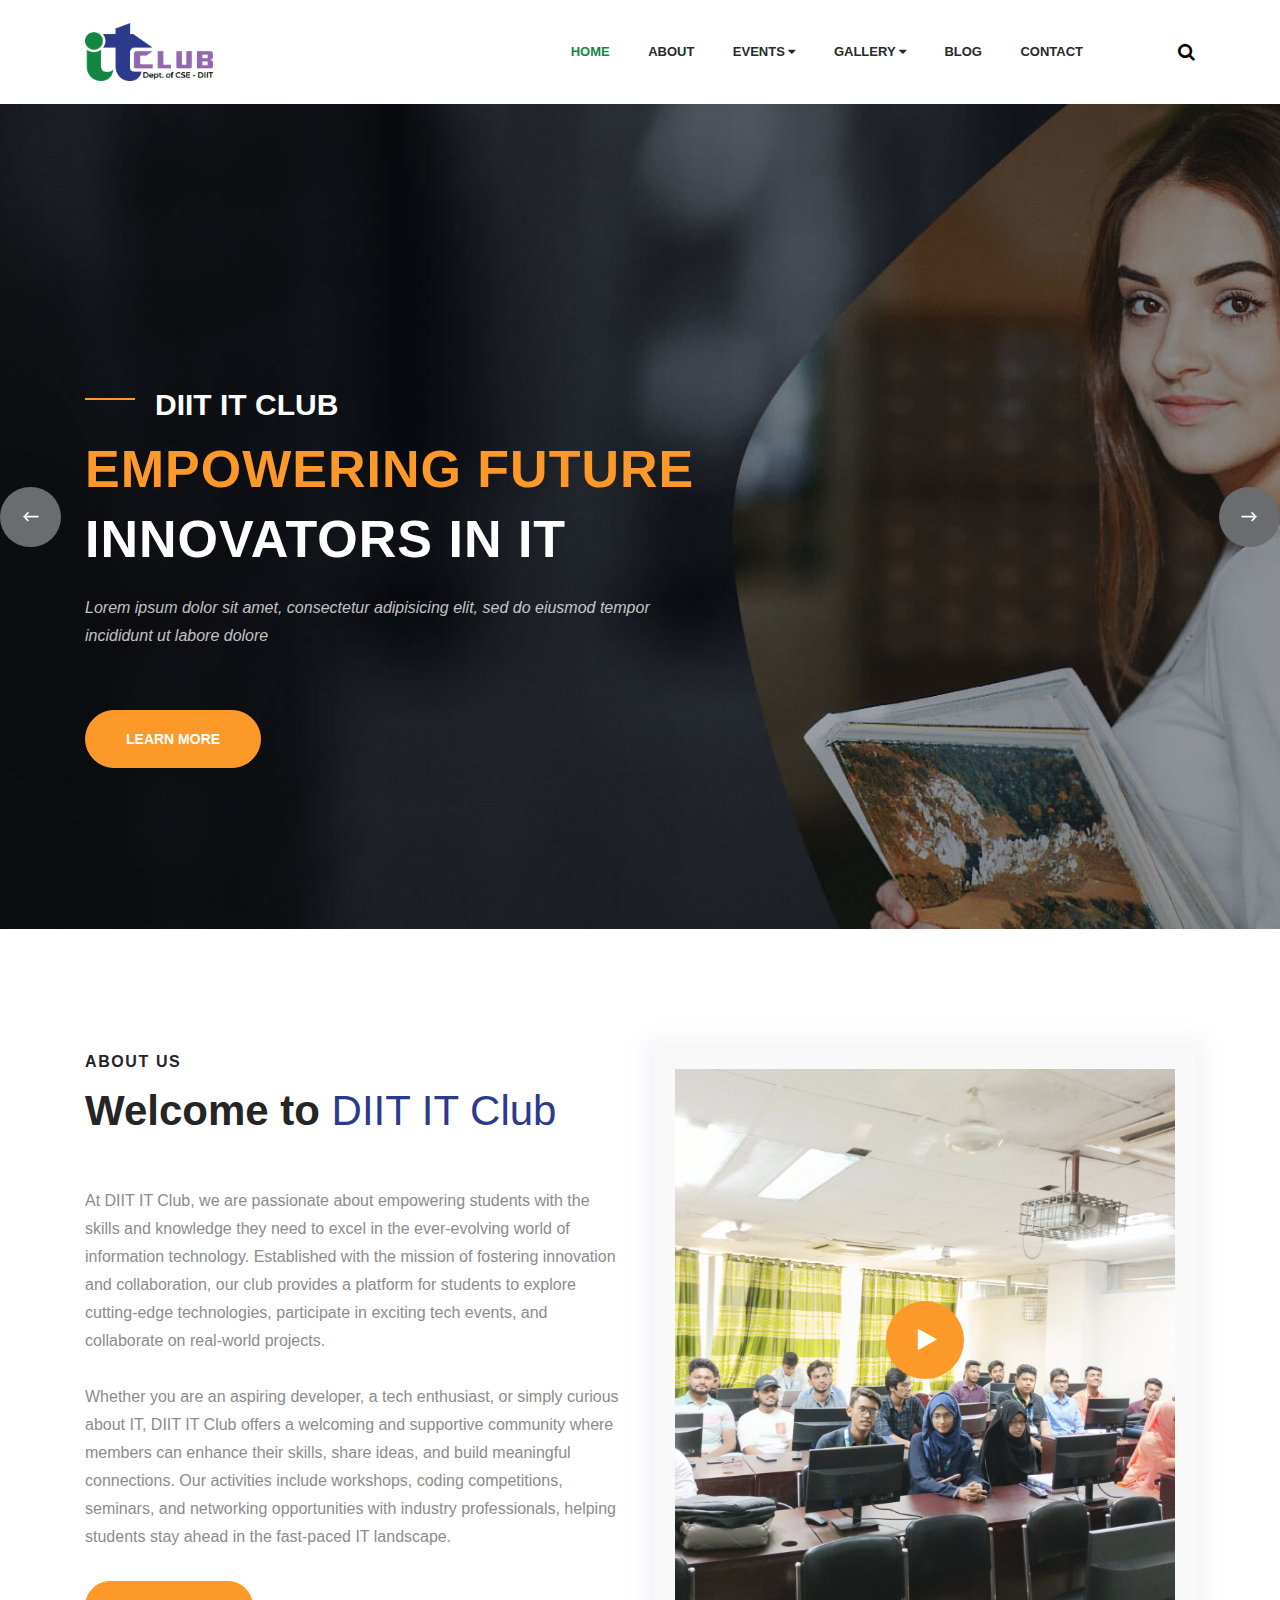
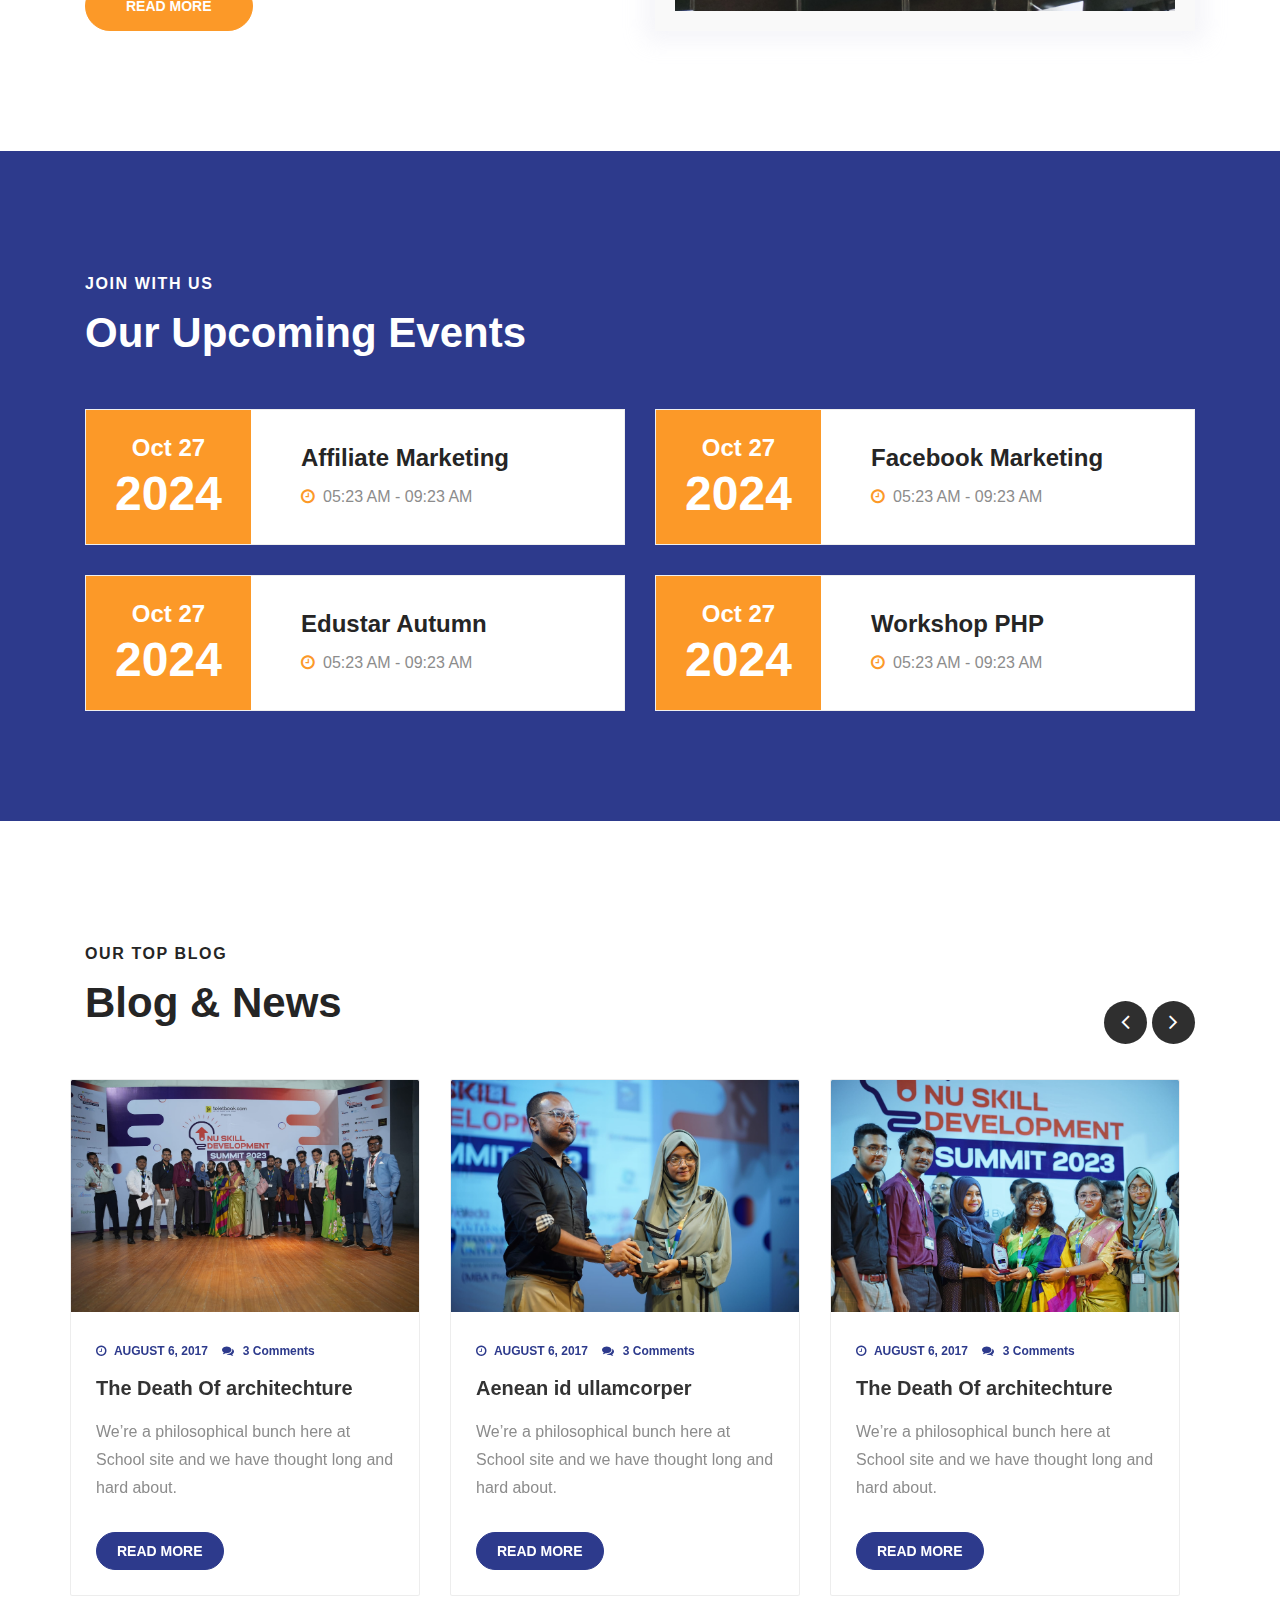
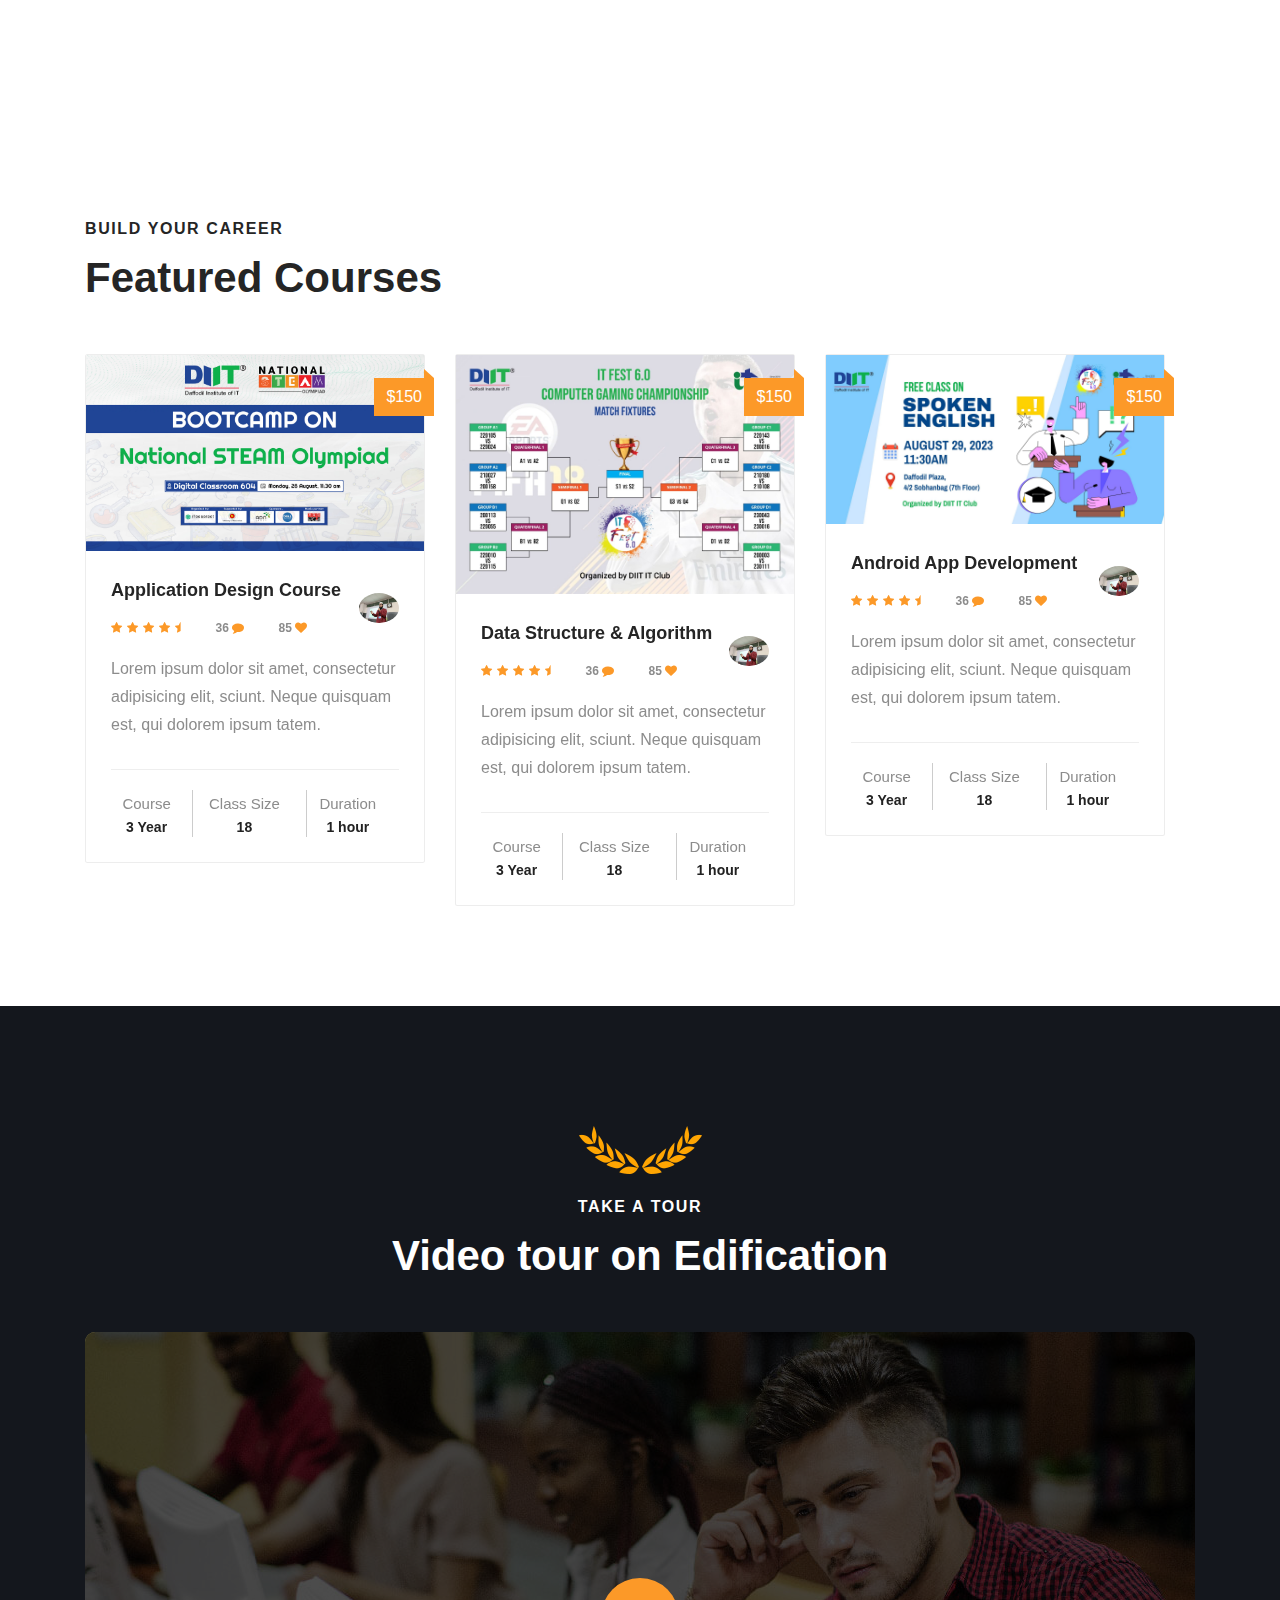
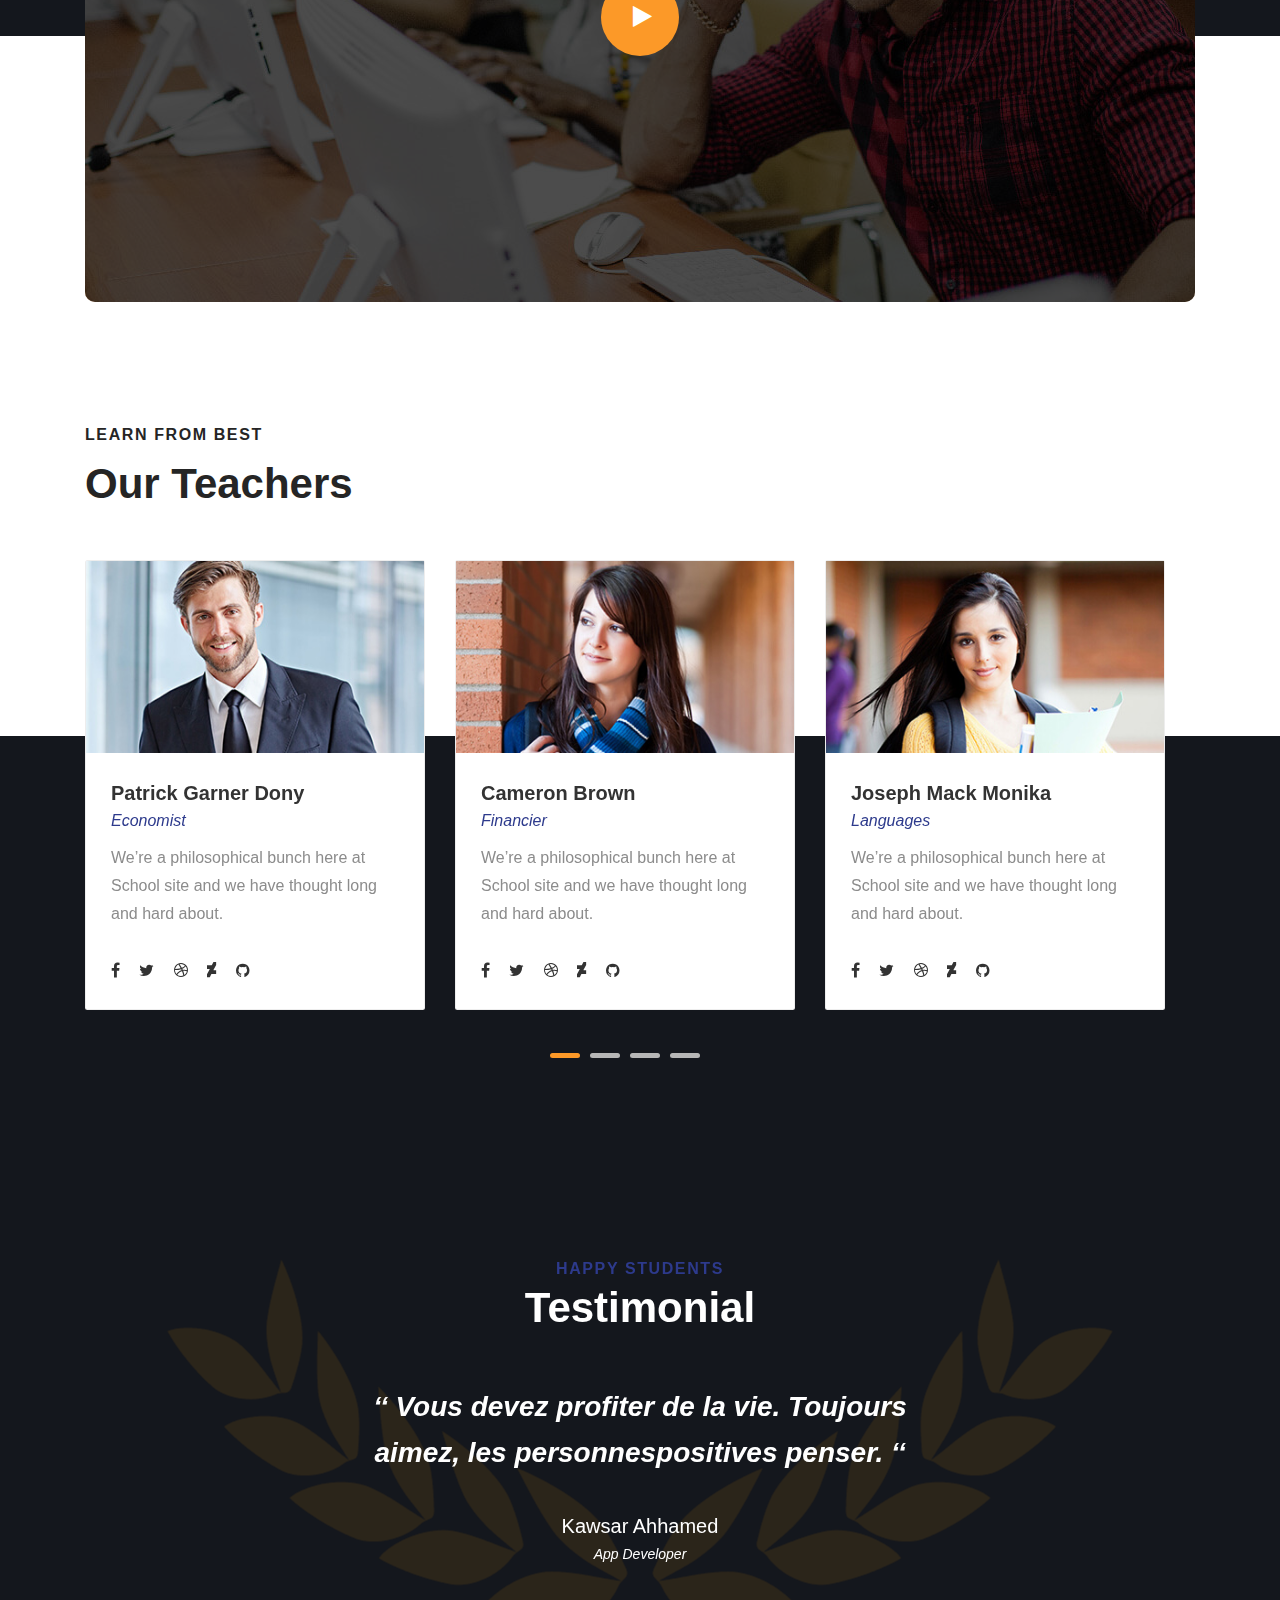
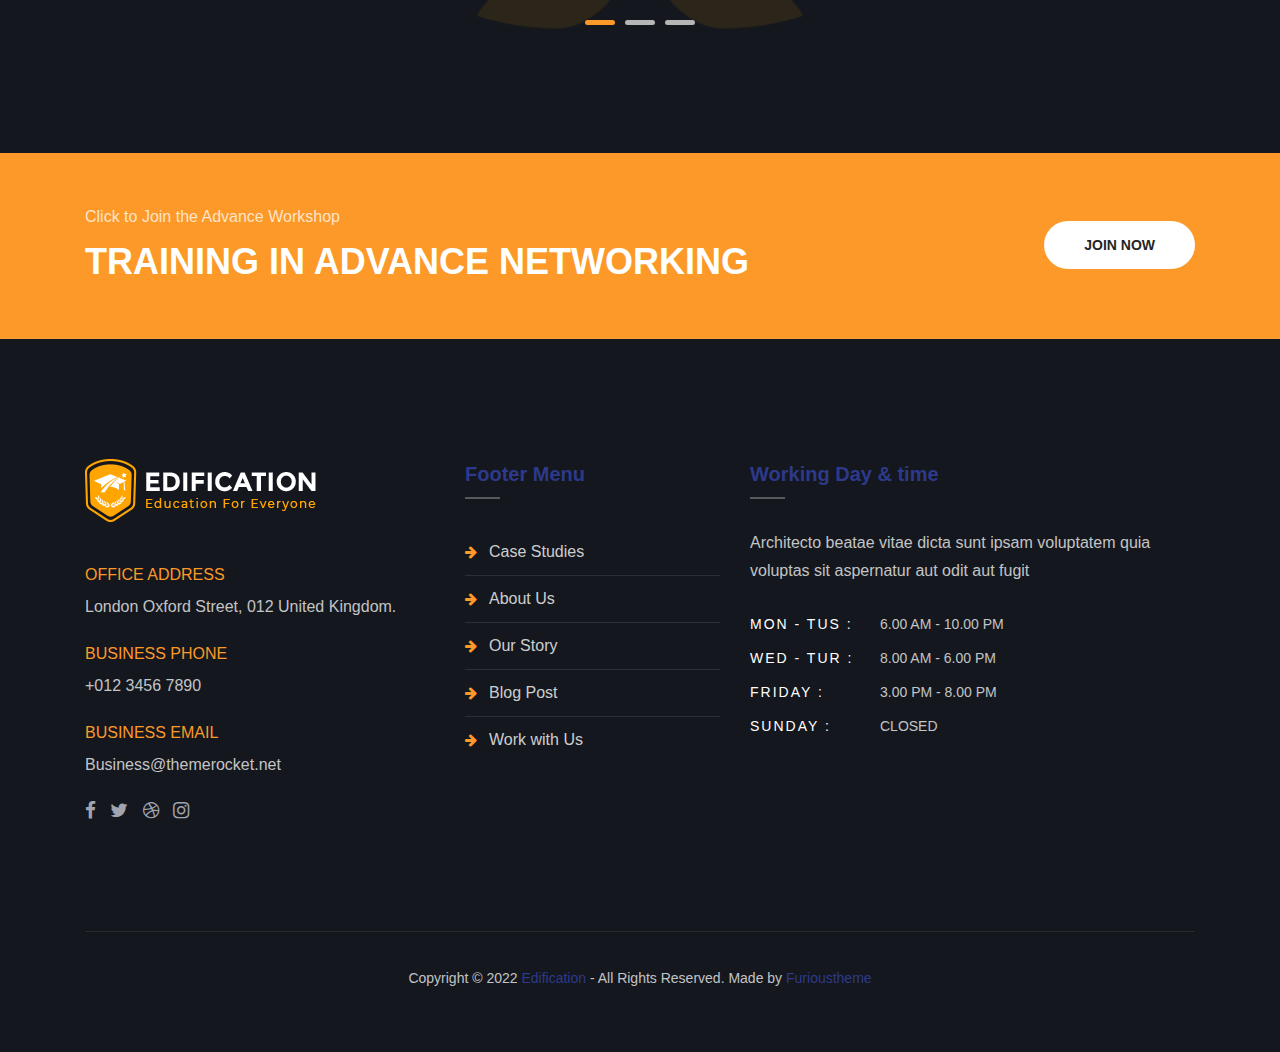
==== commit d14af6c3: "new updated" ====
--- a/index.html
+++ b/index.html
@@ -107,7 +107,7 @@
                     <div class="col-lg-7 col-md-9">
                         <div class="slider-content">
                             <h3>DIIT IT Club</h3>
-                            <h1><span class="primary-color" >Empowering Future</span> Innovators in IT</h1>
+                            <h1><span class="text-primary" >Empowering Future</span> Innovators in IT</h1>
                             <p>Lorem ipsum dolor sit amet, consectetur adipisicing elit, sed do eiusmod tempor incididunt ut labore dolore</p>
                             <a class="btn btn-primary btn-round btn-lg mt-5" href="#">Learn More</a>
                         </div>
@@ -121,7 +121,7 @@
                     <div class="col-lg-7 col-md-9">
                         <div class="slider-content">
                             <h3>admission ‘ 20</h3>
-                            <h1><span class="primary-color" >Your bright future</span> is Our Mission</h1>
+                            <h1><span class="text-primary" >Your bright future</span> is Our Mission</h1>
                             <p>Lorem ipsum dolor sit amet, consectetur adipisicing elit, sed do eiusmod tempor incididunt ut labore dolore</p>
                             <a class="btn btn-primary btn-round btn-lg mt-5" href="#">Start Learning Now</a>
                         </div>
@@ -135,7 +135,7 @@
                     <div class="col-lg-7 col-md-9">
                         <div class="slider-content">
                             <h3>admission ‘ 20</h3>
-                            <h1><span class="primary-color" >Your bright future</span> is Our Mission</h1>
+                            <h1><span class="text-primary" >Your bright future</span> is Our Mission</h1>
                             <p>Lorem ipsum dolor sit amet, consectetur adipisicing elit, sed do eiusmod tempor incididunt ut labore dolore</p>
                             <a class="btn btn-primary btn-round btn-lg mt-5" href="#">Start Learning Now</a>
                         </div>
@@ -247,8 +247,8 @@
             <div class="row">
                 <div class="col-md-6">
                     <div class="section-title">
-                        <span class="text-uppercase">Top stories</span>
-                        <h2>Blog & news</h2> 
+                        <span class="text-uppercase">Our Top Blog</span>
+                        <h2>Blog & News</h2> 
                     </div>
                 </div>
             </div>
@@ -263,9 +263,10 @@
                         </ul>
                     <h4 class="card-title mb-4"><a href="blog-details.html">The Death Of architechture</a></h4>
                     <p class="card-text">We’re a philosophical bunch here at School site and we have thought long and hard about.</p> 
-                    <a class="btn btn-primary btn-round btn-sm" href="blog-details.html"> Read More </a>
-                    </div>
-                </div><!-- card -->                
+                    <a class="btn btn-secondary btn-round btn-sm" href="blog-details.html"> Read More </a>
+                    </div>
+                </div>
+                <!-- card -->                
                 <div class="card mb-5"> 
                     <img class="card-img-top" src="assets/images/blog/blog-thumbnail2.jpg" alt="image">
                     <div class="card-body p-25"> 
@@ -275,7 +276,7 @@
                         </ul>
                     <h4 class="card-title mb-4"><a href="blog-details.html">Aenean id ullamcorper</a></h4>
                     <p class="card-text">We’re a philosophical bunch here at School site and we have thought long and hard about.</p> 
-                    <a class="btn btn-primary btn-round btn-sm" href="blog-details.html"> Read More </a>
+                    <a class="btn btn-secondary btn-round btn-sm" href="blog-details.html"> Read More </a>
                     </div>
                 </div><!-- card -->
     
@@ -288,7 +289,7 @@
                         </ul>
                     <h4 class="card-title mb-4"><a href="blog-details.html">The Death Of architechture</a></h4>
                     <p class="card-text">We’re a philosophical bunch here at School site and we have thought long and hard about.</p> 
-                    <a class="btn btn-primary btn-round btn-sm" href="blog-details.html"> Read More </a>
+                    <a class="btn btn-secondary btn-round btn-sm" href="blog-details.html"> Read More </a>
                     </div>
                 </div><!-- card -->         
                 <div class="card mb-5"> 
@@ -300,7 +301,7 @@
                         </ul>
                     <h4 class="card-title mb-4"><a href="blog-details.html">The Death Of architechture</a></h4>
                     <p class="card-text">We’re a philosophical bunch here at School site and we have thought long and hard about.</p> 
-                    <a class="btn btn-primary btn-round btn-sm" href="blog-details.html"> Read More </a>
+                    <a class="btn btn-secondary btn-round btn-sm" href="blog-details.html"> Read More </a>
                     </div>
                 </div><!-- card -->    
                 </div><!-- blog-carousel -->
--- a/assets/css/styles.css
+++ b/assets/css/styles.css
@@ -141,6 +141,11 @@
 }
 .primary-bg {
   background-color: #fc9928;
+}
+.btn-secondary {
+  background: #2D3A8Cff !important;
+  color: #ffffff;
+  border: 1px solid #2D3A8Cff !important;
 }
 
 /*============================================
@@ -435,8 +440,11 @@
 .slider-content h1 span {
   display: block;
 }
+.text-primary{
+  color: #fc9928 !important;
+}
 .primary-color {
-  color: #fc9928 !important;
+  color: #2D3A8Cff !important;
 }
 .secondary-color{
   color: #2D3A8Cff !important;
@@ -777,7 +785,6 @@
 /*============================================
     1.7 Teacher Area
 *=============================================*/
-
 .teacher-area {
   position: relative;
   z-index: 1;
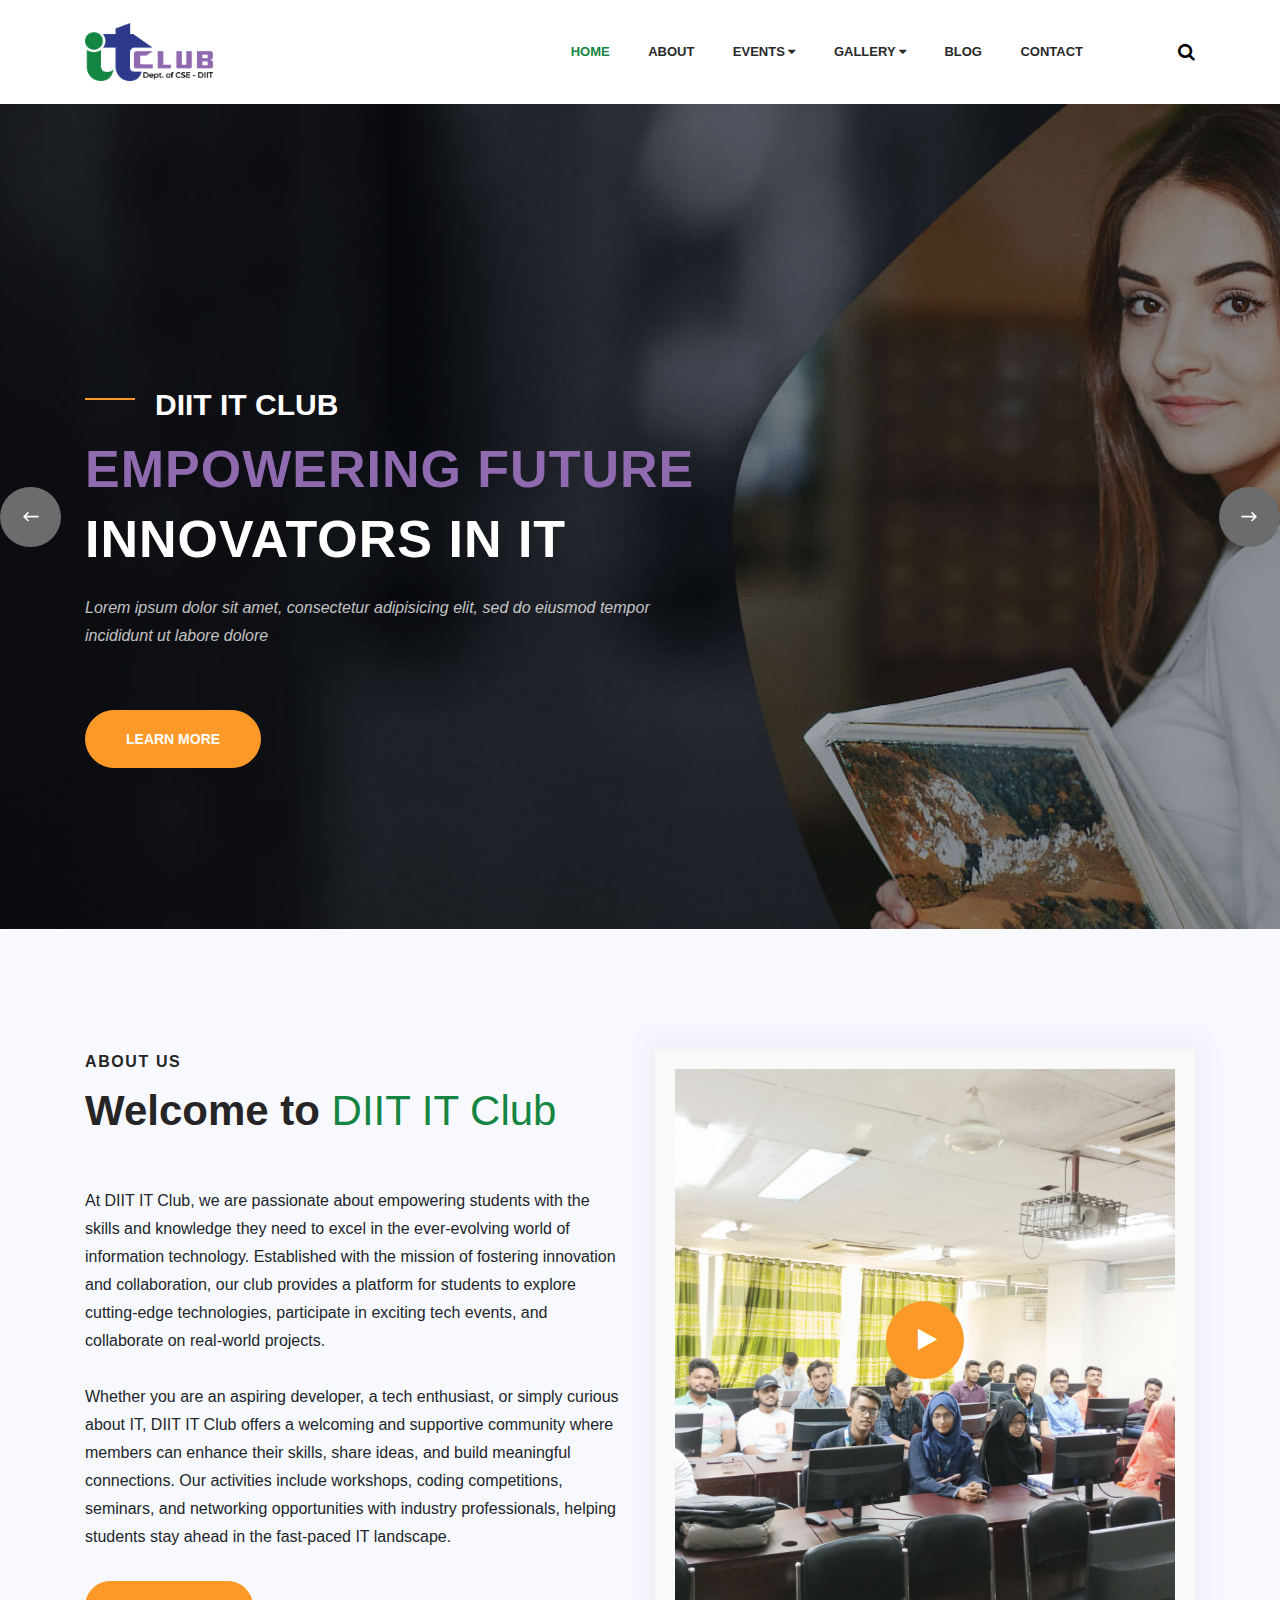
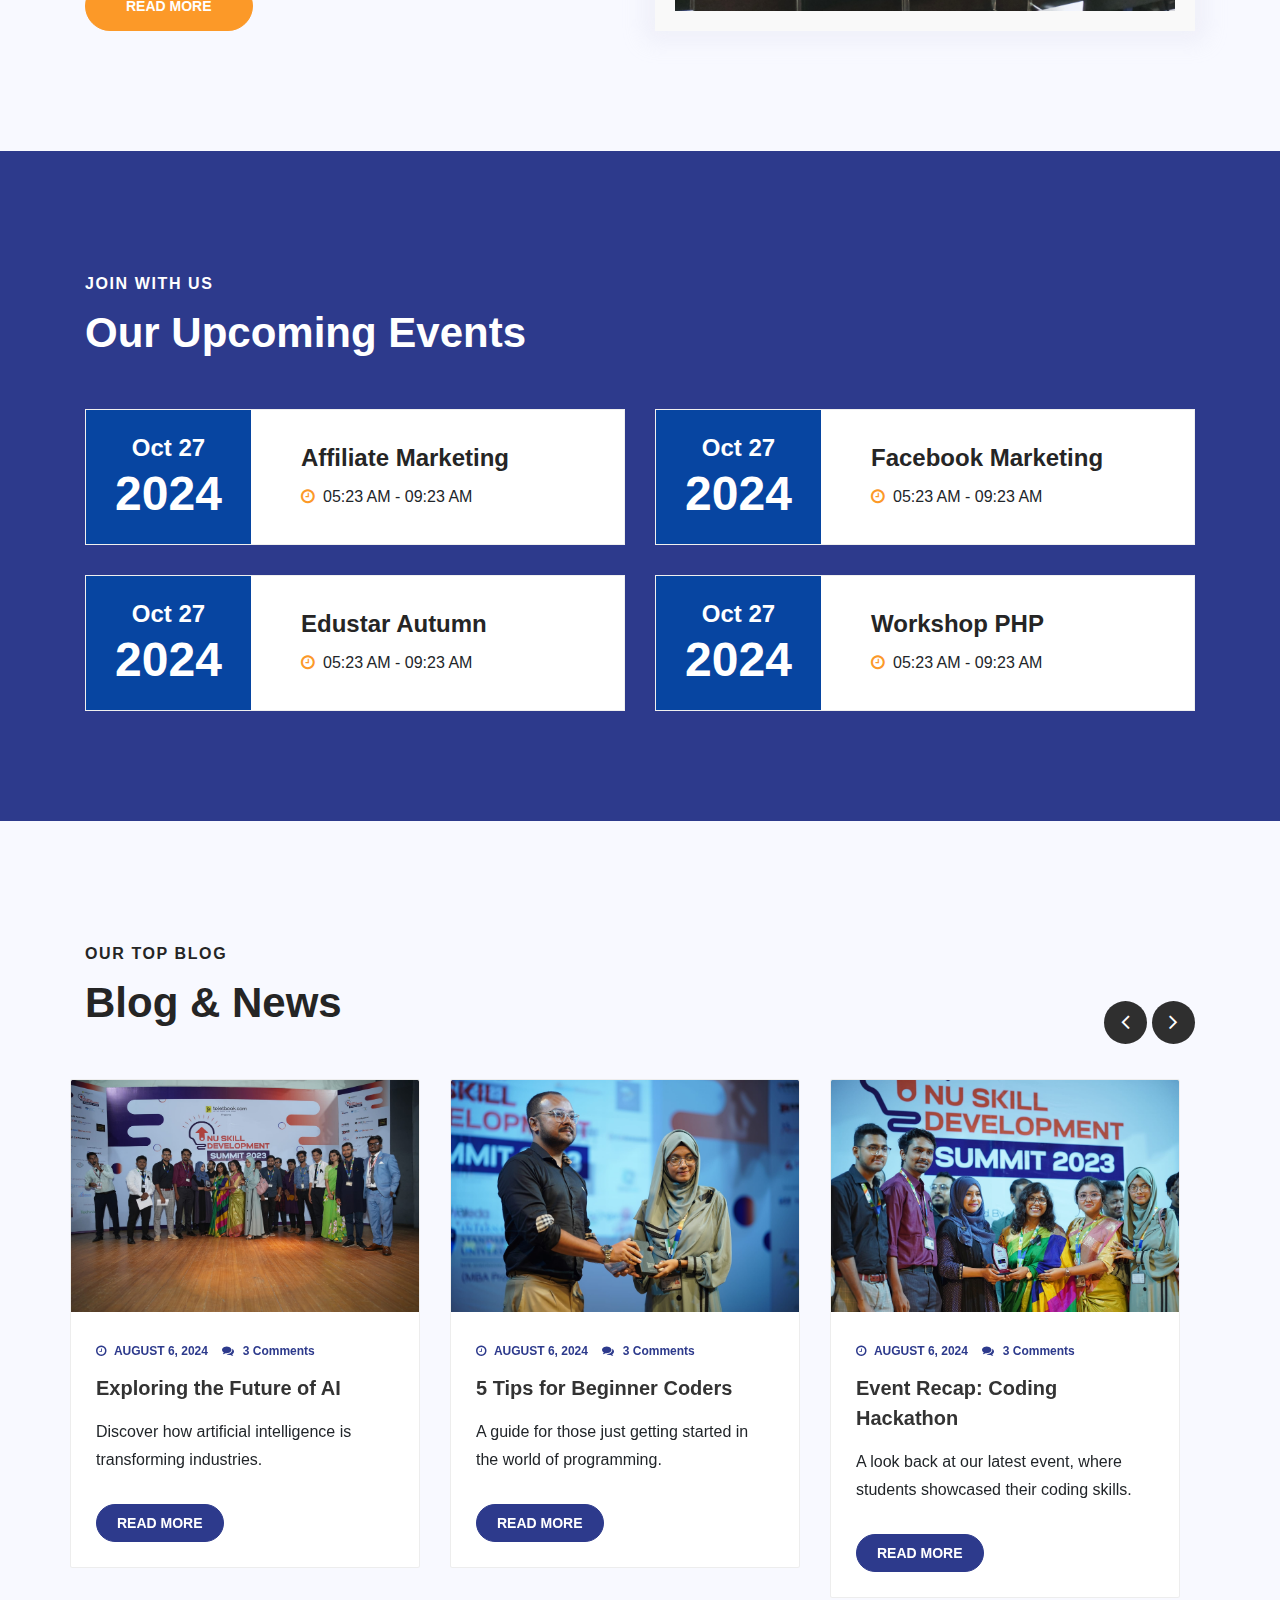
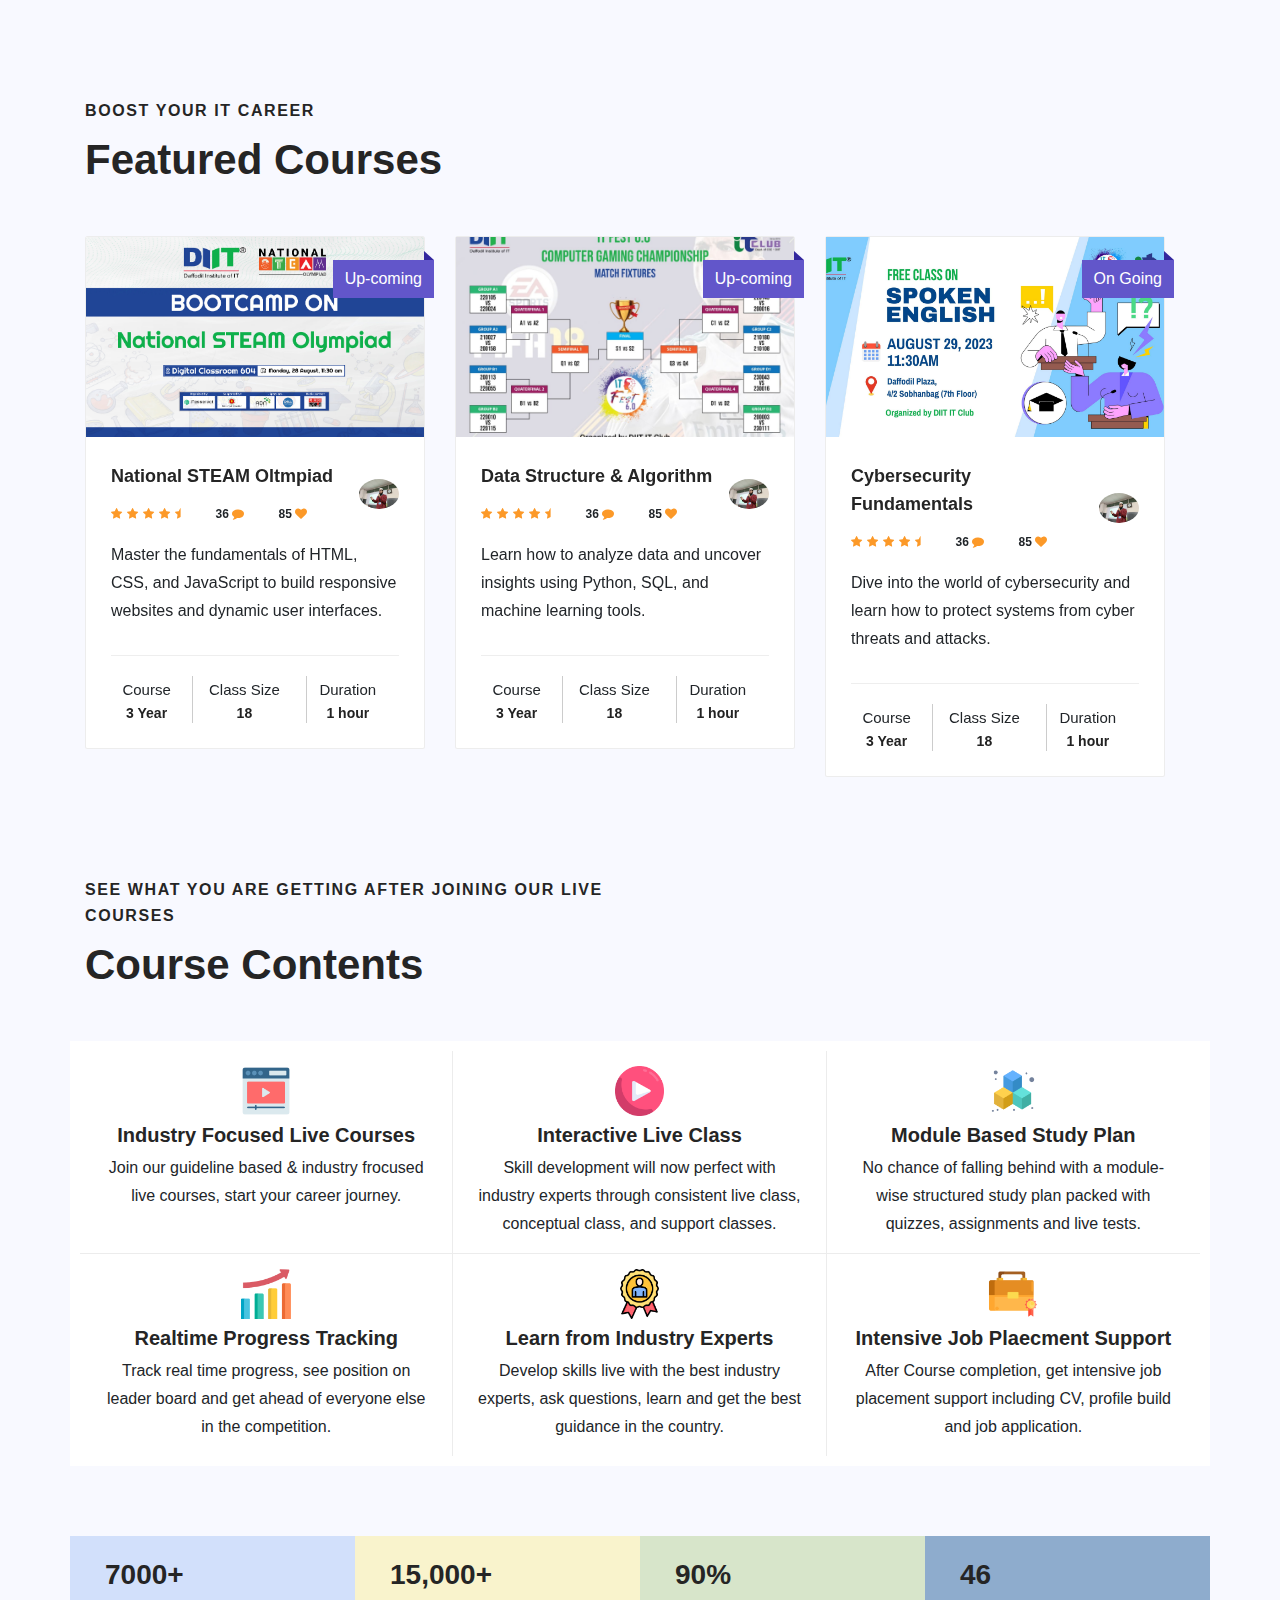
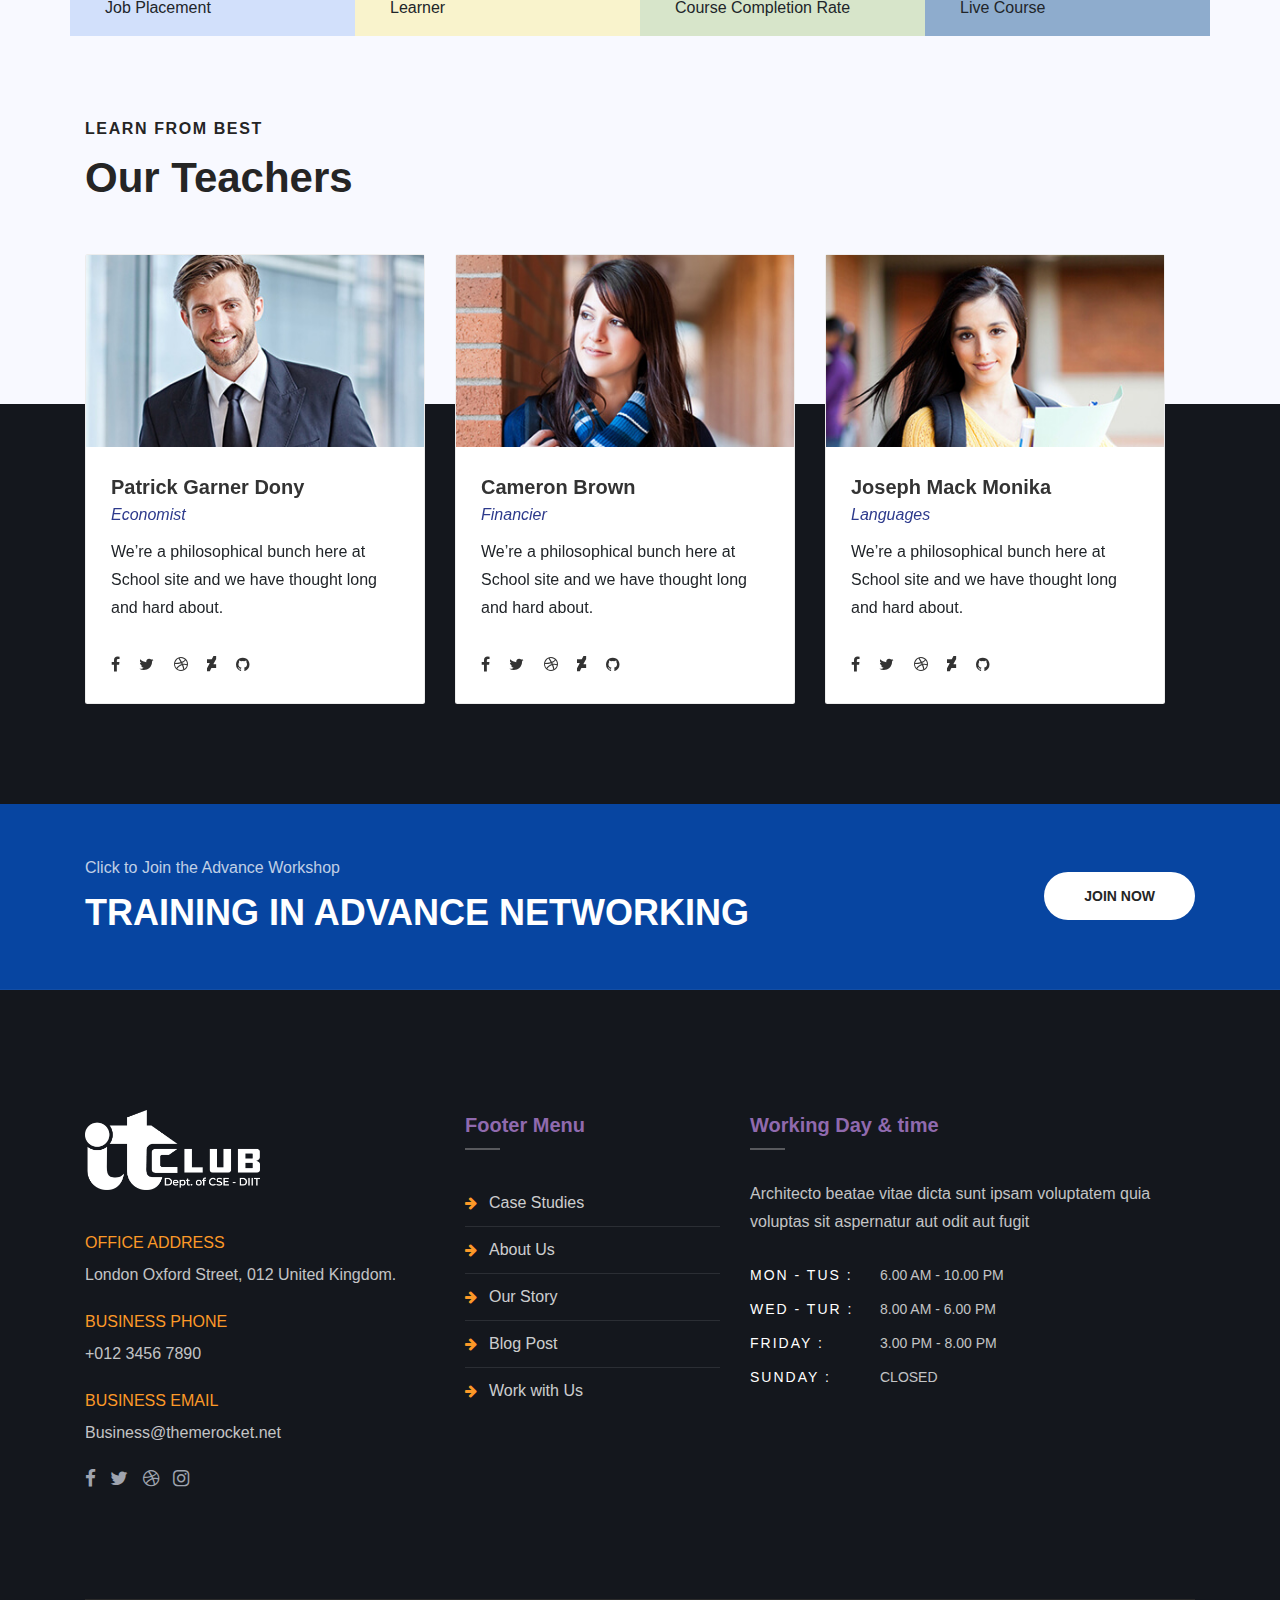
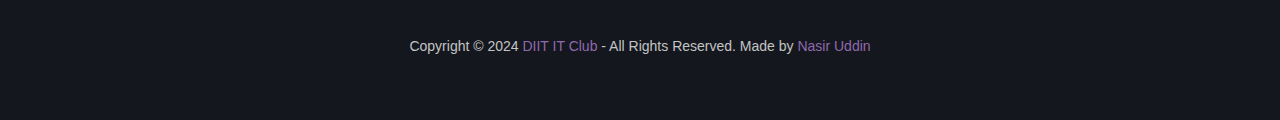
==== commit 4ca6253c: "new file" ====
--- a/index.html
+++ b/index.html
@@ -120,7 +120,7 @@
                 <div class="row">
                     <div class="col-lg-7 col-md-9">
                         <div class="slider-content">
-                            <h3>admission ‘ 20</h3>
+                            <h3>DIIT IT Club</h3>
                             <h1><span class="text-primary" >Your bright future</span> is Our Mission</h1>
                             <p>Lorem ipsum dolor sit amet, consectetur adipisicing elit, sed do eiusmod tempor incididunt ut labore dolore</p>
                             <a class="btn btn-primary btn-round btn-lg mt-5" href="#">Start Learning Now</a>
@@ -134,7 +134,7 @@
                 <div class="row">
                     <div class="col-lg-7 col-md-9">
                         <div class="slider-content">
-                            <h3>admission ‘ 20</h3>
+                            <h3>DIIT IT Club</h3>
                             <h1><span class="text-primary" >Your bright future</span> is Our Mission</h1>
                             <p>Lorem ipsum dolor sit amet, consectetur adipisicing elit, sed do eiusmod tempor incididunt ut labore dolore</p>
                             <a class="btn btn-primary btn-round btn-lg mt-5" href="#">Start Learning Now</a>
@@ -258,11 +258,11 @@
                     <img class="card-img-top" src="assets/images/blog/blog-thumbnail1.jpg" alt="image">
                     <div class="card-body p-25"> 
                         <ul class="list-inline primary-color mb-3">
-                            <li><i class="fa fa-clock-o"></i> AUGUST 6, 2017</li>
+                            <li><i class="fa fa-clock-o"></i> AUGUST 6, 2024</li>
                             <li><i class="fa fa-comments"></i> 3 Comments</li>
                         </ul>
-                    <h4 class="card-title mb-4"><a href="blog-details.html">The Death Of architechture</a></h4>
-                    <p class="card-text">We’re a philosophical bunch here at School site and we have thought long and hard about.</p> 
+                    <h4 class="card-title mb-4"><a href="blog-details.html">Exploring the Future of AI</a></h4>
+                    <p class="card-text">Discover how artificial intelligence is transforming industries.</p> 
                     <a class="btn btn-secondary btn-round btn-sm" href="blog-details.html"> Read More </a>
                     </div>
                 </div>
@@ -271,11 +271,11 @@
                     <img class="card-img-top" src="assets/images/blog/blog-thumbnail2.jpg" alt="image">
                     <div class="card-body p-25"> 
                         <ul class="list-inline primary-color mb-3">
-                            <li><i class="fa fa-clock-o"></i> AUGUST 6, 2017</li>
+                            <li><i class="fa fa-clock-o"></i> AUGUST 6, 2024</li>
                             <li><i class="fa fa-comments"></i> 3 Comments</li>
                         </ul>
-                    <h4 class="card-title mb-4"><a href="blog-details.html">Aenean id ullamcorper</a></h4>
-                    <p class="card-text">We’re a philosophical bunch here at School site and we have thought long and hard about.</p> 
+                    <h4 class="card-title mb-4"><a href="blog-details.html">5 Tips for Beginner Coders</a></h4>
+                    <p class="card-text">A guide for those just getting started in the world of programming.</p> 
                     <a class="btn btn-secondary btn-round btn-sm" href="blog-details.html"> Read More </a>
                     </div>
                 </div><!-- card -->
@@ -284,11 +284,11 @@
                     <img class="card-img-top" src="assets/images/blog/blog-thumbnail3.jpg" alt="image">
                     <div class="card-body p-25"> 
                         <ul class="list-inline primary-color mb-3">
-                            <li><i class="fa fa-clock-o"></i> AUGUST 6, 2017</li>
+                            <li><i class="fa fa-clock-o"></i> AUGUST 6, 2024</li>
                             <li><i class="fa fa-comments"></i> 3 Comments</li>
                         </ul>
-                    <h4 class="card-title mb-4"><a href="blog-details.html">The Death Of architechture</a></h4>
-                    <p class="card-text">We’re a philosophical bunch here at School site and we have thought long and hard about.</p> 
+                    <h4 class="card-title mb-4"><a href="blog-details.html">Event Recap: Coding Hackathon</a></h4>
+                    <p class="card-text">A look back at our latest event, where students showcased their coding skills.</p> 
                     <a class="btn btn-secondary btn-round btn-sm" href="blog-details.html"> Read More </a>
                     </div>
                 </div><!-- card -->         
@@ -299,8 +299,8 @@
                             <li><i class="fa fa-clock-o"></i> AUGUST 6, 2017</li>
                             <li><i class="fa fa-comments"></i> 3 Comments</li>
                         </ul>
-                    <h4 class="card-title mb-4"><a href="blog-details.html">The Death Of architechture</a></h4>
-                    <p class="card-text">We’re a philosophical bunch here at School site and we have thought long and hard about.</p> 
+                    <h4 class="card-title mb-4"><a href="blog-details.html">Collaborate on Exciting Projects</a></h4>
+                    <p class="card-text">A look back at our latest event, where students showcased their coding skills.</p> 
                     <a class="btn btn-secondary btn-round btn-sm" href="blog-details.html"> Read More </a>
                     </div>
                 </div><!-- card -->    
@@ -311,13 +311,13 @@
     <!-- blog area end -->
 
     <!-- course area start -->
-    <div class="course-area  pt--120 pb--70">
+    <div class="course-area pb--70">
         <div class="container">
             <div class="row">
                 <div class="col-md-6">
                     <div class="section-title">
-                        <span class="text-uppercase">Build your career</span>
-                        <h2>Featured Courses </h2> 
+                        <span class="text-uppercase">Boost Your IT Career</span>
+                        <h2>Featured Courses</h2> 
                     </div>
                 </div>
             </div>
@@ -326,21 +326,21 @@
                 <div class="card mb-5">
                     <div class="course-thumb">
                         <img src="assets/images/course/cs-img1.jpg" alt="image">
-                        <span class="cs-price primary-bg">$150</span>
+                        <span class="coure-tag">Up-coming</span>
                     </div>
                     <div class="card-body  p-25"> 
                         <div class="course-meta-title mb-4">
                             <div class="course-meta-text">
-                                <h4><a href="course-details.html">Application Design Course</a></h4>
+                                <h4><a href="course-details.html">National STEAM Oltmpiad</a></h4>
                                 <ul class="course-meta-stats">
                                     <li><i class="fa fa-star"></i><i class="fa fa-star"></i><i class="fa fa-star"></i><i class="fa fa-star"></i><i class="fa fa-star-half"></i></li>
                                     <li>36 <i class="fa fa-comment"></i></li>
                                     <li>85 <i class="fa fa-heart"></i></li>
                                 </ul>
                             </div> 
-                            <a href="course-details.html"><img class="course-meta-thumbnail rounded-circle" src="assets/images/author/auth1.jpg" alt="image"> </a>
-                        </div>
-                        <p>Lorem ipsum dolor sit amet, consectetur adipisicing elit, sciunt. Neque quisquam est, qui dolorem ipsum tatem.</p> 
+                            <a href="course-details.html"><img class="course-meta-thumbnail rounded-circle" src="assets/images/author/auth1.jpg" alt="image"></a>
+                        </div>
+                        <p>Master the fundamentals of HTML, CSS, and JavaScript to build responsive websites and dynamic user interfaces.</p> 
                         <ul class="course-meta-details list-inline  w-100">
                             <li> 
                              <p>Course</p>
@@ -361,7 +361,7 @@
                 <div class="card mb-5">
                     <div class="course-thumb">
                         <img src="assets/images/course/cs-img2.jpg" alt="image">
-                        <span class="cs-price primary-bg">$150</span>
+                        <span class="coure-tag">Up-coming</span>
                     </div>
                     <div class="card-body  p-25"> 
                         <div class="course-meta-title mb-4">
@@ -375,7 +375,7 @@
                             </div> 
                             <a href="course-details.html"><img class="course-meta-thumbnail rounded-circle" src="assets/images/author/auth1.jpg" alt="image"> </a>
                         </div>
-                        <p>Lorem ipsum dolor sit amet, consectetur adipisicing elit, sciunt. Neque quisquam est, qui dolorem ipsum tatem.</p> 
+                        <p>Learn how to analyze data and uncover insights using Python, SQL, and machine learning tools.</p> 
                         <ul class="course-meta-details list-inline  w-100">
                             <li> 
                              <p>Course</p>
@@ -396,12 +396,12 @@
                 <div class="card mb-5">
                     <div class="course-thumb">
                         <img src="assets/images/course/cs-img3.jpg" alt="image">
-                        <span class="cs-price primary-bg">$150</span>
+                        <span class="coure-tag">On Going</span>
                     </div>
                     <div class="card-body  p-25"> 
                         <div class="course-meta-title mb-4">
                             <div class="course-meta-text">
-                                <h4><a href="course-details.html">Android App Development</a></h4>
+                                <h4><a href="course-details.html">Cybersecurity Fundamentals</a></h4>
                                 <ul class="course-meta-stats">
                                     <li><i class="fa fa-star"></i><i class="fa fa-star"></i><i class="fa fa-star"></i><i class="fa fa-star"></i><i class="fa fa-star-half"></i></li>
                                     <li>36 <i class="fa fa-comment"></i></li>
@@ -410,7 +410,7 @@
                             </div> 
                             <a href="course-details.html"><img class="course-meta-thumbnail rounded-circle" src="assets/images/author/auth1.jpg" alt="image"> </a>
                         </div>
-                        <p>Lorem ipsum dolor sit amet, consectetur adipisicing elit, sciunt. Neque quisquam est, qui dolorem ipsum tatem.</p> 
+                        <p>Dive into the world of cybersecurity and learn how to protect systems from cyber threats and attacks.</p> 
                         <ul class="course-meta-details list-inline  w-100">
                             <li> 
                              <p>Course</p>
@@ -426,30 +426,151 @@
                             </li>      
                         </ul>  
                   </div><!-- card-body -->
-                </div><!-- card --> 
+                </div><!-- card -->
+
+                <div class="card mb-5">
+                    <div class="course-thumb">
+                        <img src="assets/images/course/cs-img3.jpg" alt="image">
+                        <span class="coure-tag">On Going</span>
+                    </div>
+                    <div class="card-body  p-25"> 
+                        <div class="course-meta-title mb-4">
+                            <div class="course-meta-text">
+                                <h4><a href="course-details.html">Mobile App Development</a></h4>
+                                <ul class="course-meta-stats">
+                                    <li><i class="fa fa-star"></i><i class="fa fa-star"></i><i class="fa fa-star"></i><i class="fa fa-star"></i><i class="fa fa-star-half"></i></li>
+                                    <li>36 <i class="fa fa-comment"></i></li>
+                                    <li>85 <i class="fa fa-heart"></i></li>
+                                </ul>
+                            </div> 
+                            <a href="course-details.html"><img class="course-meta-thumbnail rounded-circle" src="assets/images/author/auth1.jpg" alt="image"> </a>
+                        </div>
+                        <p>Develop your own mobile applications using Android and iOS platforms with real-world project guidance.</p> 
+                        <ul class="course-meta-details list-inline  w-100">
+                            <li> 
+                             <p>Course</p>
+                             <span>3 Year</span>
+                            </li>
+                            <li>
+                             <p>Class Size</p>
+                              <span>18</span>
+                            </li> 
+                            <li>
+                             <p>Duration</p>
+                              <span>1 hour</span>
+                            </li>      
+                        </ul>  
+                  </div><!-- card-body -->
+                </div><!-- card -->
             </div> 
         </div>
     </div>
     <!-- course area end -->
 
-    <!-- take toure area start -->
-    <div class="take-toure-area ptb--120">
+    <!-- career area start -->
+    <div class="career-area pb--70">
         <div class="container">
             <div class="row">
-                <div class="col-md-8 offset-md-2">
-                    <div class="section-title sec-style-two">
-                        <img class="title-top-shape" src="assets/images/icon/title-top-shape.png" alt="image">
-                        <span class="text-uppercase">Take A Tour</span>
-                        <h2>Video tour on Edification</h2>
-                    </div>
-                </div>
-            </div>
-            <div class="video-area">
-                <a class="expand-video" href="https://www.youtube.com/watch?v=cdfMgotGKIM"><i class="fa fa-play"></i></a>
+                <div class="col-md-6">
+                    <div class="section-title">
+                        <span class="text-uppercase">See what you are getting after joining our live courses</span>
+                        <h2>Course Contents</h2> 
+                    </div>
+                </div>
+            </div>
+            <div class="row course-content">
+                <div class="col-md-4 border-line">
+                    <div class="content">
+                        <div class="content-icon">
+                            <img src="assets/images/2023-09-26T07-03-07.734Z-icon-1.png" alt="">
+                        </div>
+                        <h3>Industry Focused Live Courses</h3>
+                        <p>Join our guideline based & industry frocused live courses, start your career journey.</p>
+                    </div>
+                </div>
+                <div class="col-md-4 border-line">
+                    <div class="content">
+                        <div class="content-icon">
+                            <img src="assets/images/2023-09-26T07-03-27.927Z-icon-2.png" alt="">
+                        </div>
+                        <h3>Interactive Live Class</h3>
+                        <p>Skill development will now perfect with industry experts through consistent live class, conceptual class, and support classes.</p>
+                    </div>
+                </div>
+                <div class="col-md-4 border-line">
+                    <div class="content">
+                        <div class="content-icon">
+                            <img src="assets/images/2023-09-26T07-03-45.997Z-icon-3.png" alt="">
+                        </div>
+                        <h3>Module Based Study Plan</h3>
+                        <p>No chance of falling behind with a module-wise structured study plan packed with quizzes, assignments and live tests.</p>
+                    </div>
+                </div>
+                <div class="col-md-4 border-line">
+                    <div class="content">
+                        <div class="content-icon">
+                            <img src="assets/images/2023-09-26T07-04-03.737Z-icon-4.png" alt="">
+                        </div>
+                        <h3>Realtime Progress Tracking</h3>
+                        <p>Track real time progress, see position on leader board and get ahead of everyone else in the competition.</p>
+                    </div>
+                </div>
+                <div class="col-md-4 border-line">
+                    <div class="content">
+                        <div class="content-icon">
+                            <img src="assets/images/2023-09-26T07-04-21.951Z-icon-5.png" alt="">
+                        </div>
+                        <h3>Learn from Industry Experts</h3>
+                        <p>Develop skills live with the best industry experts, ask questions, learn and get the best guidance in the country.</p>
+                    </div>
+                </div>
+                <div class="col-md-4 border-line">
+                    <div class="content">
+                        <div class="content-icon">
+                            <img src="assets/images/2023-09-26T07-04-44.253Z-icon-6.png" alt="">
+                        </div>
+                        <h3>Intensive Job Plaecment Support</h3>
+                        <p>After Course completion, get intensive job placement support including CV, profile build and job application.</p>
+                    </div>
+                </div>
             </div>
         </div>
     </div>
-    <!-- take toure area end -->
+    <!-- career area end -->
+
+    <!-- Counter Area start -->
+     <div class="counter-area pb--80">
+        <div class="container">
+            <div class="row">
+                <div class="col-md-3 color-child">
+                    <div class="counter-content">
+                        <h3>7000+</h3>
+                        <p>Job Placement</p>
+                    </div>
+                </div>
+                <div class="col-md-3 color-child">
+                    <div class="counter-content">
+                        <h3>15,000+</h3>
+                        <p>Learner</p>
+                    </div>
+                </div>
+                <div class="col-md-3 color-child">
+                    <div class="counter-content">
+                        <h3>90%</h3>
+                        <p>Course Completion Rate</p>
+                    </div>
+                </div>
+                <div class="col-md-3 color-child">
+                    <div class="counter-content">
+                        <h3>46</h3>
+                        <p>Live Course</p>
+                    </div>
+                </div>
+            </div>
+        </div>
+
+     </div>
+    <!-- Counter Area start end-->
     
     <!-- teacher area start -->
     <div class="teacher-area pb--70">
@@ -530,46 +651,6 @@
     </div>
     <!-- teacher area end -->
 
-    <!-- testimonial area start -->
-    <div class="testimonial-area ptb--120">
-        <img class="tst-bg" src="assets/images/bg/tst-bg-shape.png" alt="image">
-        <div class="container">
-            <div class="row">
-                <div class="col-lg-6 offset-lg-3 text-center">
-                    <div class="tst-carousel owl-carousel">
-                        <div class="testimonial-content pb--40">
-                            <div class="section-title sec-style-two">
-                                <span class="text-uppercase primary-color mb-0">happy students</span>
-                                <h2>Testimonial </h2>
-                            </div>
-                            <h3>‘‘ Vous devez profiter de la vie. Toujours aimez, les personnespositives penser. ‘‘</h3>
-                            <h4>Kawsar Ahhamed</h4>
-                            <span>App Developer</span>
-                        </div>  
-                        <div class="testimonial-content pb--40">
-                            <div class="section-title sec-style-two">
-                                <span class="text-uppercase primary-color mb-0">happy students</span>
-                                <h2>Testimonial</h2>
-                            </div>
-                            <h3>‘‘ Vous devez profiter de la vie. Toujours aimez, les personnespositives penser. ‘‘</h3>
-                            <h4>Kawsar Ahhamed</h4>
-                            <span>App Developer</span>
-                        </div>  
-                        <div class="testimonial-content pb--40">
-                            <div class="section-title sec-style-two">
-                                <span class="text-uppercase primary-color mb-0">happy students</span>
-                                <h2>Testimonial</h2>
-                            </div>
-                            <h3>‘‘ Vous devez profiter de la vie. Toujours aimez, les personnespositives penser. ‘‘</h3>
-                            <h4>Kawsar Ahhamed</h4>
-                            <span>App Developer</span>
-                        </div> 
-                    </div>
-                </div><!-- row -->
-            </div><!-- row -->
-        </div><!-- container -->
-    </div><!-- testimonial-area --> 
-
     <!-- cta area start -->
     <div class="cta-area primary-bg has-color ptb--50"> 
         <div class="container">
@@ -597,7 +678,7 @@
                 <div class="row">
                     <div class="col-md-4">
                         <div class="widget widget-company">
-                            <a href="index.html"><img src="assets/images/icon/logo.png" alt="image"></a>
+                            <a href="index.html" class="logo"><img src="assets/images/White Logo@4x.png" alt="image"></a>
                             <div class="address">
                                 <h6>OFFICE ADDRESS</h6>
                                 <p>London Oxford Street, 012 United Kingdom.</p>
@@ -620,7 +701,7 @@
                     </div>
                     <div class="col-md-3">
                         <div class="widget footer-link">
-                            <h4 class="fwidget-title mb-5 pb-3 primary-color">Footer Menu</h4> 
+                            <h4 class="fwidget-title mb-5 pb-3 text-primary">Footer Menu</h4> 
                             <ul>
                                 <li><a href="#"><i class="fa fa-arrow-right"></i>Case Studies</a></li>
                                 <li><a href="#"><i class="fa fa-arrow-right"></i>About Us</a></li>
@@ -632,7 +713,7 @@
                     </div>
                     <div class="col-md-5">
                         <div class="widget widget-opening">
-                            <h4 class="fwidget-title mb-5 pb-3 primary-color">Working Day & time</h4>
+                            <h4 class="fwidget-title mb-5 pb-3 text-primary">Working Day & time</h4>
                             <p>Architecto beatae vitae dicta sunt ipsam voluptatem quia voluptas sit aspernatur aut odit aut fugit</p>
                            <ul>
                                 <li><span>Mon - Tus :</span>6.00 am - 10.00 pm</li>
@@ -644,7 +725,7 @@
                     </div>
                 </div>
                 <div class="footer-bottom">
-                    <p>Copyright © 2022 <span><a class="primary-color" href="https://themeforest.net/user/pixelthemez/portfolio" target="_blank">Edification</a> </span> - All Rights Reserved. Made by <span><a class="primary-color" href="https://furioustheme.com/" target="_blank">Furioustheme</a></span></p>
+                    <p>Copyright © 2024 <span><a class="text-primary" href="#" target="_blank">DIIT IT Club</a> </span> - All Rights Reserved. Made by <span><a class="text-primary" href="https://www.facebook.com/nasir.uddin292/" target="_blank">Nasir Uddin</a></span></p>
                 </div>
             </div>
         </div>
--- a/assets/css/styles.css
+++ b/assets/css/styles.css
@@ -1,9 +1,24 @@
 body {
   font-family: "Roboto", sans-serif !important;
   font-size: 16px;
-  color: #8c8c8c;
+  background-color: #f8f9ff;
   line-height: 26px;
 }
+/*=== Color Code ===*/
+.text-primary{
+  color: #906AAEff !important;
+}
+.primary-color {
+  color: #2D3A8Cff !important;
+}
+.secondary-color{
+  color: #158642ff !important;
+}
+.text-color {
+  color: #fc9928 !important;
+}
+/*===== Color code end===*/
+
 h1,
 h2,
 h3,
@@ -140,14 +155,19 @@
   border-radius: 50px;
 }
 .primary-bg {
-  background-color: #fc9928;
+  background-color: #0745a1;
 }
 .btn-secondary {
   background: #2D3A8Cff !important;
   color: #ffffff;
   border: 1px solid #2D3A8Cff !important;
 }
-
+.btn-secondary:focus,
+.btn-secondary:hover {
+  background-color: #ffffff !important;
+  color: #2D3A8Cff !important;
+  border-color: #2D3A8Cff !important;
+}
 /*============================================
     1.2 Header Bottom
 *=============================================*/
@@ -440,20 +460,6 @@
 .slider-content h1 span {
   display: block;
 }
-.text-primary{
-  color: #fc9928 !important;
-}
-.primary-color {
-  color: #2D3A8Cff !important;
-}
-.secondary-color{
-  color: #2D3A8Cff !important;
-}
-
-.text-color {
-  color: #fc9928;
-}
-
 .slider-content p {
   font-size: 16px;
   font-weight: 400;
@@ -604,20 +610,20 @@
 .course-thumb {
   position: relative;
 }
-.cs-price {
+.coure-tag {
   position: absolute;
   right: -10px;
   top: 23px;
   color: #fff;
   padding: 6px 12px;
-  background: #fc9928;
-}
-.cs-price:before {
+  background: #6256CA;
+}
+.coure-tag:before {
   content: "";
   position: absolute;
   right: 0;
   top: -9px;
-  border-left: 10px solid #fc9928;
+  border-left: 10px solid #33279e;
   border-top: 9px solid transparent;
 }
 .course-meta-title {
@@ -720,67 +726,58 @@
     END Course Area
 *=============================================*/
 
-/*============================================
-    1.6 Take Toure Area
-*=============================================*/
-
-.take-toure-area {
-  background: #14171d;
-  position: relative;
-  z-index: 1;
-}
-
-.take-toure-area:before {
-  content: "";
-  position: absolute;
-  left: 0;
-  bottom: 0;
-  z-index: -1;
-  height: 386px;
-  width: 100%;
-  background: #fff;
-}
-.sec-style-two {
+/*======  Course Content ===============*/
+.course-content{
+  background-color: white;
+  padding: 10px;
+}
+.content{
+  padding: 15px 5px;
   text-align: center;
-}
-
-img.title-top-shape {
-  margin-bottom: 20px;
-}
-
-.sec-style-two h2 {
-  color: #fff;
-}
-
-.sec-style-two > span {
-  color: #fff;
-}
-
-.video-area {
-  position: relative;
-  z-index: 1;
-  height: 570px;
-  display: flex;
-  border-radius: 10px;
-  overflow: hidden;
-  background: url(../images/bg/take-toure-bg.jpg) center/cover no-repeat;
-}
-
-.video-area:before {
-  content: "";
-  position: absolute;
-  left: 0;
-  top: 0;
-  z-index: -1;
-  height: 100%;
-  width: 100%;
-  background: #000;
-  opacity: 0.7;
-}
-
-/*============================================
-    END Take Toure Area
-*=============================================*/
+  margin-bottom: -30px;
+}
+.content-icon img{
+  width: 15%;
+}
+.content h3{
+  font-size: 20px;
+}
+.border-line:nth-child(1),
+.border-line:nth-child(2) {
+  border-bottom: 1px solid #ececec;
+  border-right: 1px solid #ececec;
+}
+.border-line:nth-child(3) {
+  border-bottom: 1px solid #ececec;
+}
+.border-line:nth-child(4),
+.border-line:nth-child(5) {
+  border-right: 1px solid #ececec;
+}
+/*======== END Course Content =================*/
+
+/*==== Counter Area ===*/
+.counter-content{
+  border-radius: 5px;
+  padding: 0px 20px;
+  height: 100px;
+}
+.counter-content h3{
+  padding-top: 20px;
+}
+.color-child:nth-child(1){
+  background-color: #D2E0FB;
+}
+.color-child:nth-child(2){
+  background-color: #F9F3CC;
+}
+.color-child:nth-child(3){
+  background-color: #D7E5CA;
+}
+.color-child:nth-child(4){
+  background-color: #8EACCD;
+}
+/*==== Counter Area end===*/
 
 /*============================================
     1.7 Teacher Area
@@ -1078,7 +1075,6 @@
   border-top: 1px solid #2a2a2a;
   padding-top: 32px;
 }
-
 .footer-bottom p {
   font-size: 14px;
   font-weight: 400;
@@ -1100,436 +1096,6 @@
 
 /*============================================
     END Footer Area
-*=============================================*/
-
-/*============================================
-    2. Home Two
-*=============================================*/
-
-.header-two {
-  position: fixed;
-  left: 0;
-  top: 0;
-  z-index: 9998;
-  width: 100%;
-  background: #fff;
-}
-
-.menu-style2 {
-  text-align: center;
-}
-
-.menu-style2.main-menu nav > ul > li > a {
-  color: #151515;
-  padding: 54px 17px;
-  position: relative;
-}
-
-.menu-style2.main-menu nav > ul > li > a:before {
-  content: "";
-  position: absolute;
-  left: -6px;
-  top: calc(50% - 1px);
-  height: 2px;
-  width: 10px;
-  background: #fc9928;
-  opacity: 0;
-  transition: all 0.3s ease 0s;
-}
-
-.menu-style2.main-menu nav ul li.active a:before,
-.menu-style2.main-menu nav ul li a:hover:before {
-  opacity: 1;
-  width: 19px;
-}
-
-.menu-style2.main-menu nav ul li.middle-logo a {
-  padding: 0;
-  transform: translateY(5px);
-}
-
-.menu-style2.main-menu nav ul li.middle-logo a:before {
-  display: none;
-}
-
-.menu-style2.main-menu nav ul li.middle-logo a img.hb-bottom-shape {
-  position: absolute;
-  left: 50%;
-  min-width: 157px;
-  transform: translateX(-50%);
-}
-
-.header-bottom-right-style-2 {
-  margin-left: -41px;
-  text-align: right;
-}
-
-.header-bottom-right-style-2 li {
-  display: inline-block;
-}
-
-.header-bottom-right-style-2 li a.btn {
-  padding: 12px 20px;
-}
-.header-bottom-right-style-2 li a.btn-light {
-  border: 1px solid #ccc !important;
-}
-.header-bottom-right-style-2 li a.btn-light:hover {
-  border-color: #fc9928 !important;
-}
-
-.header-bottom-right-style-2 li a:hover,
-.header-bottom-right-style-2 li a.active {
-}
-
-.header-bottom-right-style-2 li:first-child a {
-  margin-left: 0;
-}
-
-/*hero area*/
-
-.hero-area {
-  margin-top: 104px;
-  position: relative;
-  z-index: 1;
-  padding: 170px 0;
-  background: url(../images/bg/slider.jpg) center/cover no-repeat;
-}
-
-.hero-area:before {
-  content: "";
-  position: absolute;
-  left: 0;
-  top: 0;
-  z-index: -1;
-  height: 100%;
-  width: 100%;
-  background: #1b2945;
-  opacity: 0.5;
-}
-
-.hero-content {
-  text-align: center;
-}
-
-.hero-content h3 {
-  font-weight: 400;
-  letter-spacing: 2px;
-  text-transform: uppercase;
-  margin-bottom: 20px;
-  font-family: "Quicksand", sans-serif;
-}
-
-.hero-content h1 {
-  font-size: 60px;
-  font-weight: 700;
-  margin-bottom: 20px;
-  line-height: 69px;
-}
-.hero-content p {
-  font-size: 24px;
-  font-weight: 300;
-}
-
-.form-input {
-  display: inline-block;
-  position: relative;
-}
-
-.form-input input {
-  height: 55px;
-  width: 100%;
-  max-width: 670px;
-  background: #fff;
-  border: none;
-  padding-left: 60px;
-  padding-right: 170px;
-  border-radius: 50px;
-  letter-spacing: 0;
-  color: #222;
-}
-
-.form-input .fa-search {
-  position: absolute;
-  left: 21px;
-  top: 18px;
-  color: #464545;
-  font-size: 20px;
-}
-
-.form-input button.btn {
-  position: absolute;
-  right: 4px;
-  top: 4px;
-  height: calc(100% - 8px);
-  width: 167px;
-}
-
-.form-input button:hover {
-  background-color: #13172e;
-}
-
-.hero-content form strong {
-  font-size: 18px;
-  font-weight: 700;
-  color: #ffffff;
-  letter-spacing: 0;
-  margin-top: 24px;
-  display: block;
-}
-
-.hero-content form strong a {
-  display: inline-block;
-  color: #9599a2;
-  font-size: 18px;
-  font-weight: 700;
-  letter-spacing: 0;
-}
-
-.hero-content form strong a:hover {
-  color: #fc9928;
-}
-
-/*about-area-style2*/
-
-.about-area-style2 {
-  background: url(../images/bg/abt2-bg.jpg) center/cover no-repeat;
-}
-
-.section-title-style2 {
-  padding-top: 29px;
-  margin-bottom: 50px;
-}
-.section-title-style h2 {
-  font-size: 60px;
-  line-height: 70px;
-  margin-bottom: 30px;
-}
-
-.about-content-style2 .section-title-style2 {
-  margin-bottom: 0px;
-}
-
-.section-title-style2 span {
-  font-size: 20px;
-  font-weight: 400;
-  color: #fff;
-  letter-spacing: 0;
-  text-transform: uppercase;
-  margin-bottom: 9px;
-  letter-spacing: 2px;
-  position: relative;
-  display: inline-block;
-}
-
-.section-title-style2 span:before,
-.section-title-style2 span:after {
-  content: "";
-  background: url(../images/icon/s2-title-left-shape.png) center/contain
-    no-repeat;
-  position: absolute;
-  left: -78px;
-  top: -40px;
-  height: 69px;
-  width: 67px;
-}
-
-.section-title-style2 span:after {
-  left: auto;
-  right: -78px;
-  background: url(../images/icon/s2-title-right-shape.png) center/contain
-    no-repeat;
-}
-.section-title-style2 h2 {
-  font-size: 54px;
-  font-weight: 700;
-  letter-spacing: 0;
-  line-height: 66px;
-}
-
-.black-title span {
-  color: #1e2c39;
-}
-
-.white-title span {
-  color: rgba(255, 255, 255, 0.8);
-}
-.white-title h2 {
-  color: #fff;
-}
-
-.title-tb {
-  margin-top: 24px;
-}
-
-.title-tb span:before {
-  display: none;
-}
-
-.title-tb span:after {
-  background: #2f2f2f;
-  left: 50%;
-  transform: translateX(-50%);
-  width: 1px;
-  height: 30px;
-  position: absolute;
-  top: -53px;
-}
-
-/*common carousel for all*/
-
-.tst-carousel .owl-dots,
-.commn-carousel .owl-dots {
-  text-align: center;
-}
-
-.tst-carousel .owl-dot,
-.commn-carousel .owl-dots .owl-dot {
-  display: inline-block;
-  width: 30px;
-  height: 5px;
-  border-radius: 30px;
-  background: #b6b6b6;
-  margin: 0 5px;
-}
-
-.tst-carousel .owl-dots .active,
-.commn-carousel .owl-dots .active {
-  background: #fc9928;
-}
-
-/*============================================
-    END Home Two
-*=============================================*/
-
-/*============================================
-    3. Home Three
-*=============================================*/
-
-.header-three {
-  position: fixed;
-  left: 0;
-  top: 0;
-  z-index: 99;
-  width: 100%;
-  background-color: #fff;
-  padding: 0 60px;
-  box-shadow: 0 2px 17px rgba(0, 0, 0, 0.05);
-}
-.hb-s3-right li {
-  display: inline-block;
-  cursor: pointer;
-}
-.hb-s3-right li a.btn {
-  display: block;
-  margin-right: 15px;
-  padding: 12px 20px;
-}
-.hb-s3-right {
-  text-align: right;
-}
-.header-three .menu-style2.main-menu nav > ul > li > a:before {
-  top: auto;
-  bottom: 0;
-  width: 0;
-  height: 0;
-  border: 11px solid #ffa501;
-  border-left-color: transparent;
-  background: transparent;
-  border-top-color: transparent;
-  border-right-color: transparent;
-  left: 50%;
-  transform: translateX(-50%);
-}
-
-/*hero-s3*/
-
-.hero-s3 {
-  background: url(../images/bg/hero-bg2.jpg) center/cover no-repeat;
-  padding: 123px 0 229px;
-}
-
-.form-input-box {
-  background-color: #fff;
-  border-radius: 5px;
-  padding: 7px 30px;
-  display: inline-block;
-}
-
-.form-input-box .input {
-  display: inline-block;
-  border-right: 1px solid #ddd;
-  margin-right: 14px;
-  padding-right: 15px;
-}
-
-.form-input-box .input:last-child {
-  margin-right: 0;
-  padding-right: 0;
-  border: none;
-}
-
-.form-input-box .input input,
-.form-input-box .input select {
-  height: 35px;
-  border: none;
-  letter-spacing: 0;
-  color: #757575;
-  padding-right: 13px;
-}
-
-.form-submit {
-  display: inline-block;
-}
-
-/*cta-area-two*/
-
-.cta-area-two .cta-area {
-  padding-left: 15px;
-  padding-right: 15px;
-}
-
-.contact-info-area {
-  margin-top: 70px;
-}
-
-.cnt-info {
-  padding: 40px 30px 40px;
-  background: #fff;
-}
-
-.cnt-info h4 {
-  font-size: 24px;
-  font-weight: 600;
-  color: #252525;
-  letter-spacing: 0;
-  margin-bottom: 20px;
-}
-.cnt-info ul.address li {
-  margin-bottom: 15px;
-  letter-spacing: 0;
-}
-
-.cnt-info ul.address li i {
-  color: #fc9928;
-  margin-right: 15px;
-}
-.cnt-info ul.social li a {
-  color: #a09f9c;
-  font-size: 17px;
-  margin: 0 4px;
-}
-
-.cnt-info ul.social li a:hover {
-  color: #fc9928;
-}
-
-#google-map {
-  height: 100%;
-}
-
-/*============================================
-    END Home Three
 *=============================================*/
 
 /*============================================
@@ -1630,7 +1196,11 @@
 .course-details .course-thumb {
   margin-bottom: 25px;
 }
-
+.course-thumb img{
+  width: 150px;
+  height: 200px;
+  object-fit: cover;
+}
 .csd-hv-info {
   position: absolute;
   left: 0;
@@ -2225,9 +1795,6 @@
 
 .cnt-addres-single .content p {
   font-size: 16px;
-}
-
-.contact-form {
 }
 
 .contact-form form input,
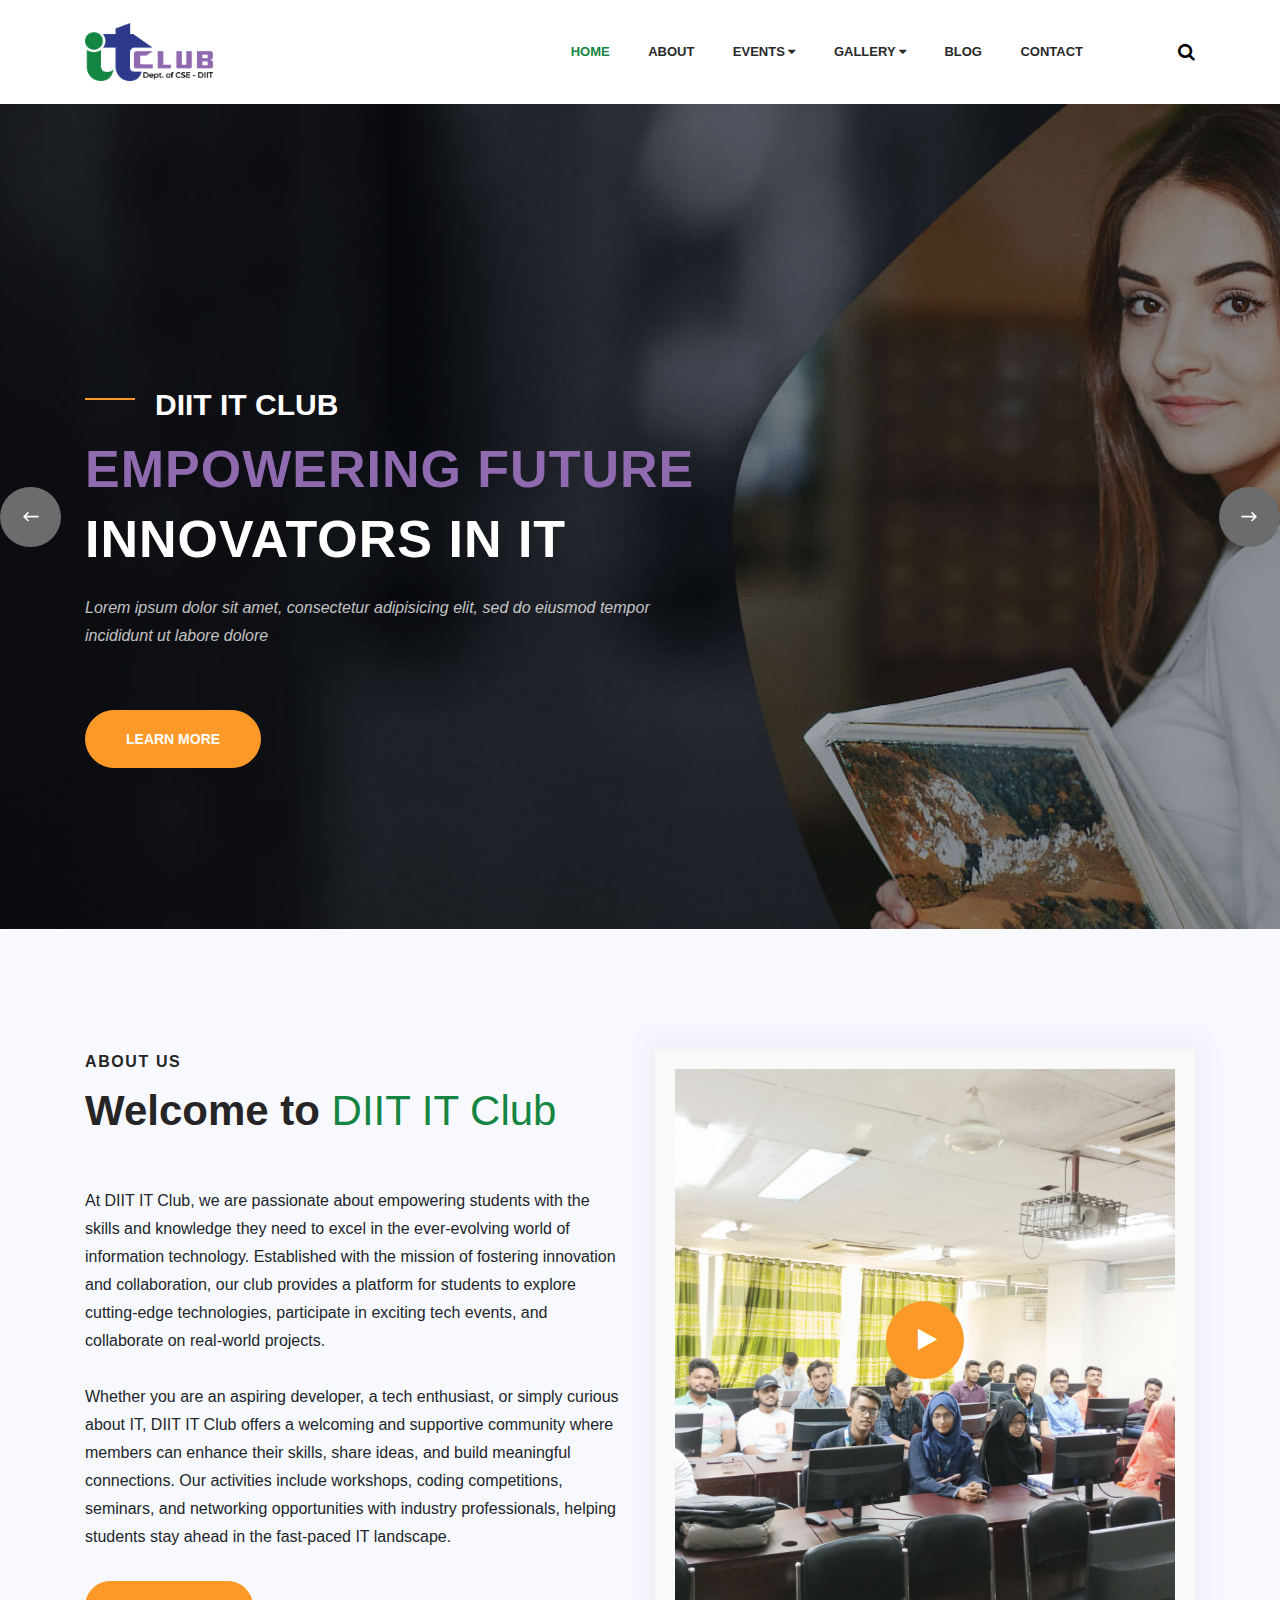
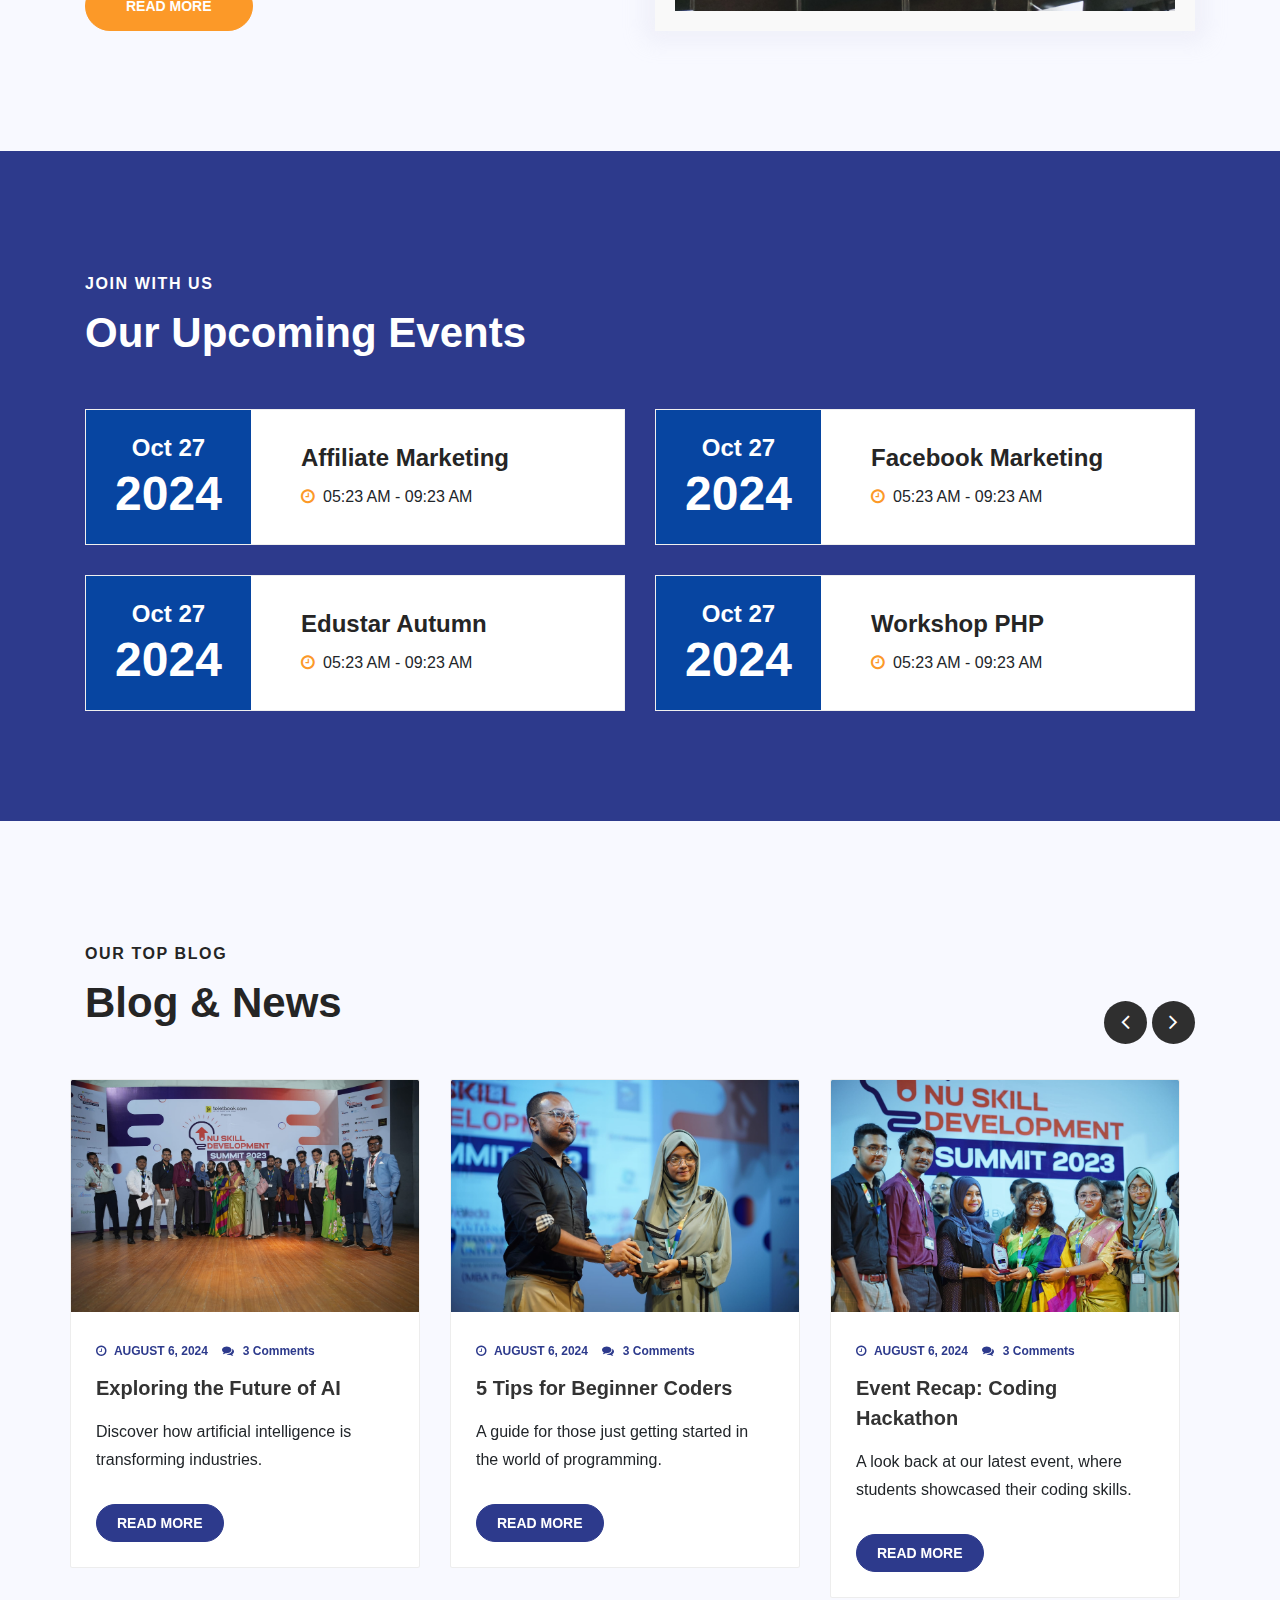
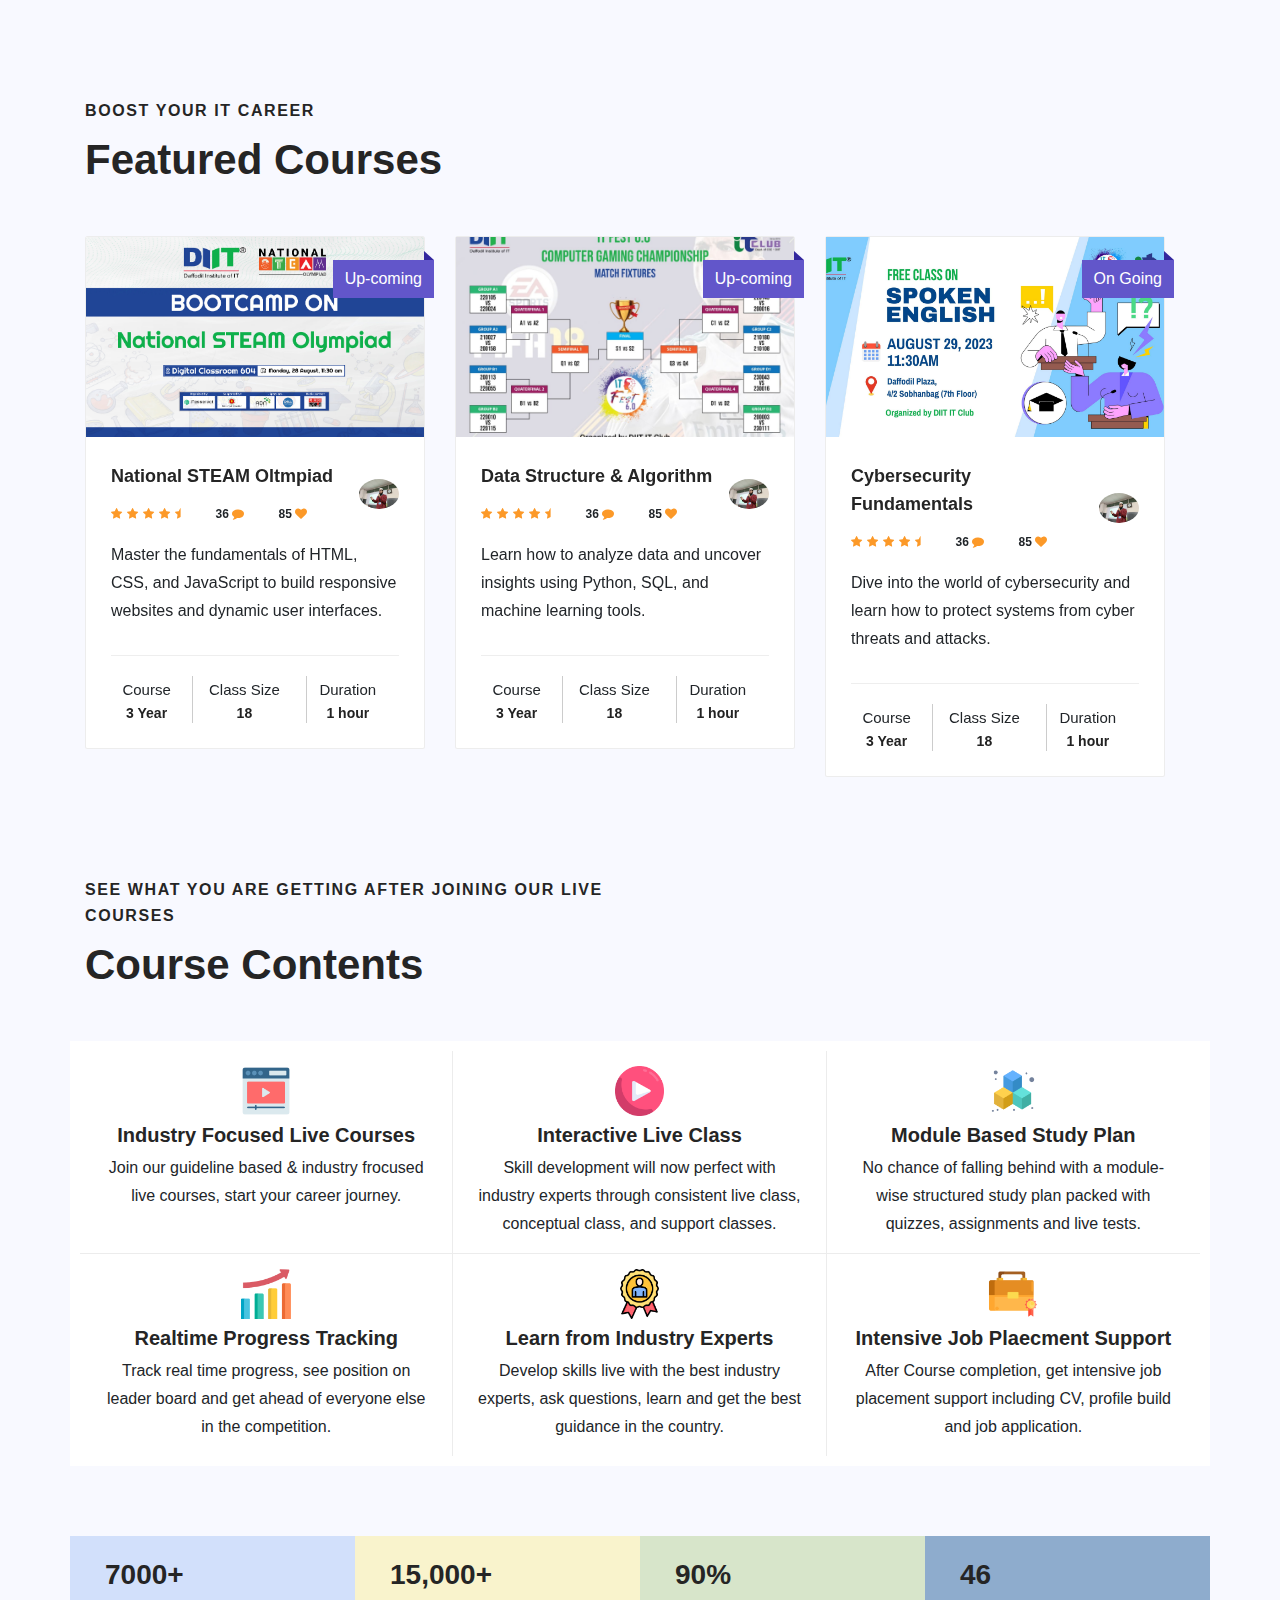
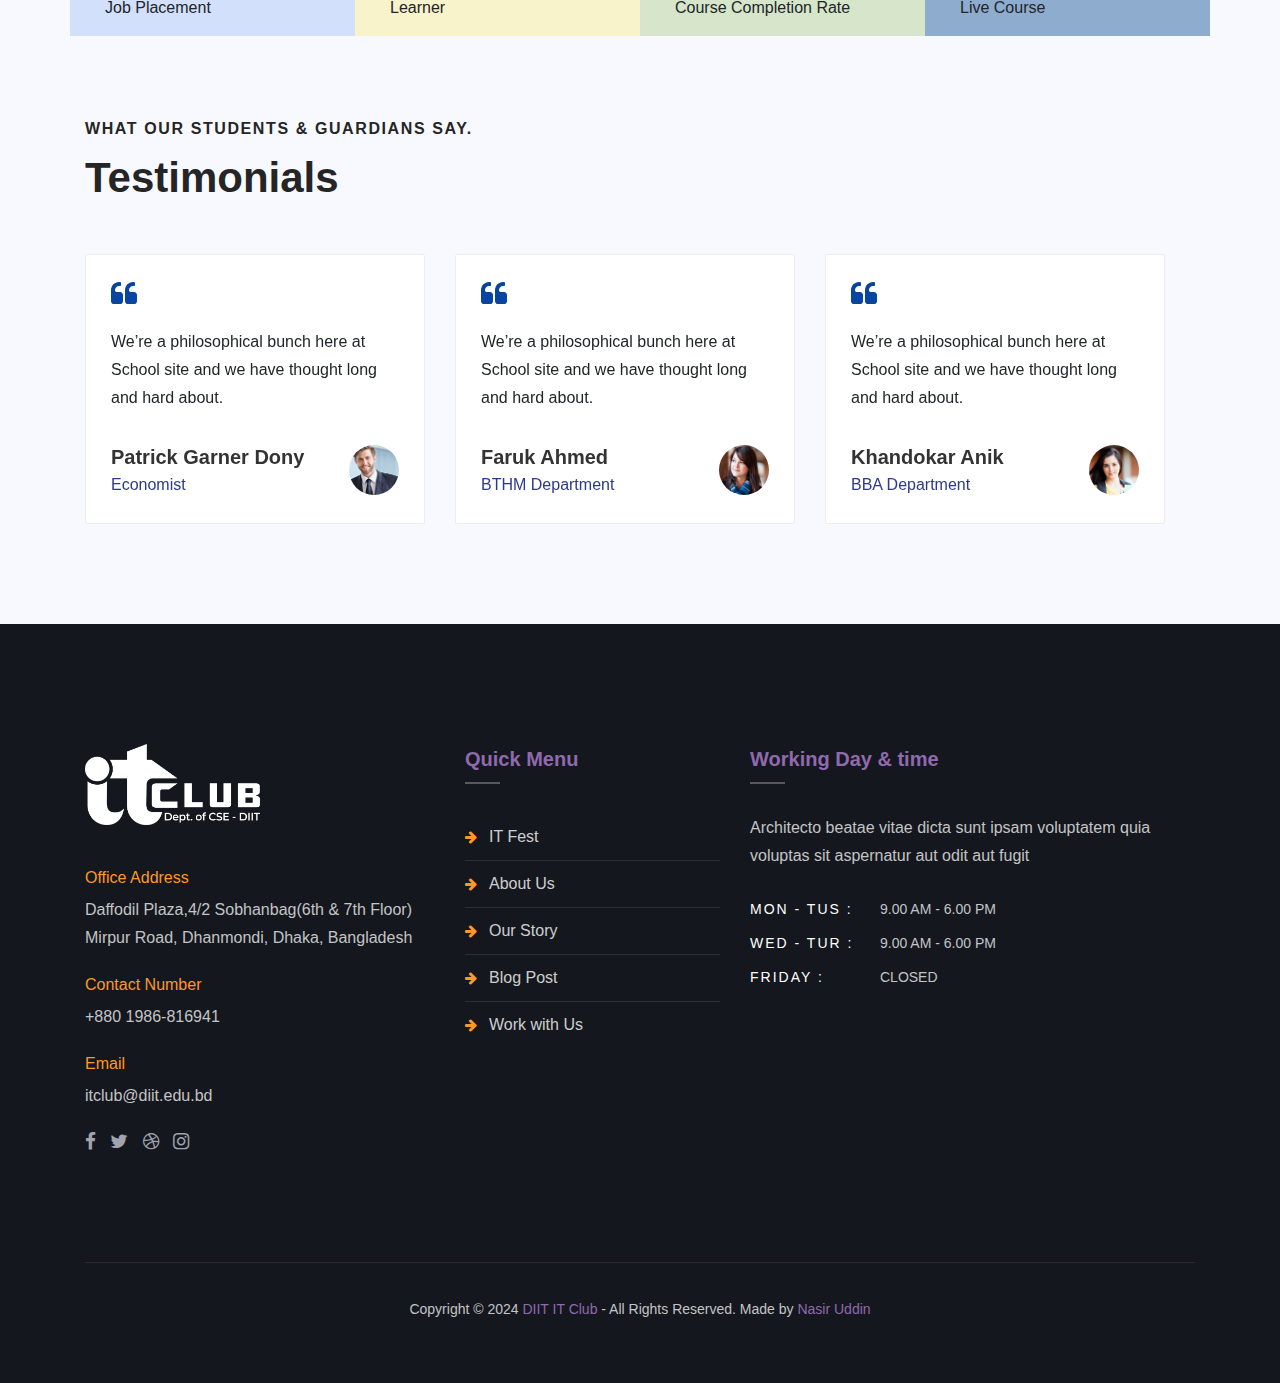
==== commit 53bedb77: "new updated" ====
--- a/index.html
+++ b/index.html
@@ -578,98 +578,101 @@
             <div class="row">
                 <div class="col-lg-5 col-md-6">
                     <div class="section-title">
-                        <span class="text-uppercase">Learn from best</span>
-                        <h2>Our Teachers</h2> 
-                    </div>
-                </div>
-            </div>
-            <div class="commn-carousel owl-carousel card-deck">   
-              <div class="card mb-5"> 
-                <img src="assets/images/teacher/teacher-member1.jpg" alt="image"> 
-                <div class="card-body teacher-content p-25">  
-                  <h4 class="card-title mb-4"><a href="teacher-details.html">Patrick Garner Dony</a></h4>
-                  <span class="primary-color font-italic d-block mb-3">Economist</span>
-                  <p class="card-text">We’re a philosophical bunch here at School site and we have thought long and hard about.</p> 
-                  <ul class="list-inline">
-                    <li><a href="#"><i class="fa fa-facebook"></i></a></li>
-                    <li><a href="#"><i class="fa fa-twitter"></i></a></li>
-                    <li><a href="#"><i class="fa fa-dribbble"></i></a></li>
-                    <li><a href="#"><i class="fa fa-deviantart"></i></a></li>
-                    <li><a href="#"><i class="fa fa-github"></i></a></li>
-                  </ul>
-                </div>
-              </div><!-- card -->    
-
-              <div class="card mb-5"> 
-                <img src="assets/images/teacher/teacher-member2.jpg" alt="image"> 
-                <div class="card-body teacher-content p-25">  
-                  <h4 class="card-title mb-4"><a href="teacher-details.html">Cameron Brown</a></h4>
-                  <span class="primary-color font-italic d-block mb-3">Financier</span>
-                  <p class="card-text">We’re a philosophical bunch here at School site and we have thought long and hard about.</p> 
-                  <ul class="list-inline">
-                    <li><a href="#"><i class="fa fa-facebook"></i></a></li>
-                    <li><a href="#"><i class="fa fa-twitter"></i></a></li>
-                    <li><a href="#"><i class="fa fa-dribbble"></i></a></li>
-                    <li><a href="#"><i class="fa fa-deviantart"></i></a></li>
-                    <li><a href="#"><i class="fa fa-github"></i></a></li>
-                  </ul>
-                </div>
-              </div><!-- card -->    
-
-              <div class="card mb-5"> 
-                <img src="assets/images/teacher/teacher-member3.jpg" alt="image"> 
-                <div class="card-body teacher-content p-25">  
-                  <h4 class="card-title mb-4"><a href="teacher-details.html">Joseph Mack Monika</a></h4>
-                  <span class="primary-color font-italic d-block mb-3">Languages</span>
-                  <p class="card-text">We’re a philosophical bunch here at School site and we have thought long and hard about.</p> 
-                  <ul class="list-inline">
-                    <li><a href="#"><i class="fa fa-facebook"></i></a></li>
-                    <li><a href="#"><i class="fa fa-twitter"></i></a></li>
-                    <li><a href="#"><i class="fa fa-dribbble"></i></a></li>
-                    <li><a href="#"><i class="fa fa-deviantart"></i></a></li>
-                    <li><a href="#"><i class="fa fa-github"></i></a></li>
-                  </ul>
-                </div>
-              </div><!-- card -->  
-              <div class="card mb-5"> 
-                <img src="assets/images/teacher/teacher-member4.jpg" alt="image"> 
-                <div class="card-body teacher-content p-25">  
-                  <h4 class="card-title mb-4"><a href="teacher-details.html">Patrick Garner Dony</a></h4>
-                  <span class="primary-color font-italic d-block mb-3">Economist</span>
-                  <p class="card-text">We’re a philosophical bunch here at School site and we have thought long and hard about.</p> 
-                  <ul class="list-inline">
-                    <li><a href="#"><i class="fa fa-facebook"></i></a></li>
-                    <li><a href="#"><i class="fa fa-twitter"></i></a></li>
-                    <li><a href="#"><i class="fa fa-dribbble"></i></a></li>
-                    <li><a href="#"><i class="fa fa-deviantart"></i></a></li>
-                    <li><a href="#"><i class="fa fa-github"></i></a></li>
-                  </ul>
-                </div>
-              </div><!-- card -->         
+                        <span class="text-uppercase">What Our Students & Guardians Say.</span>
+                        <h2>Testimonials</h2> 
+                    </div>
+                </div>
+            </div>
+            <div class="commn-carousel owl-carousel card-deck">
+
+              <div class="card mb-5">
+                <div class="card-body teacher-content p-25">
+                    <i class="fa fa-quote-left" aria-hidden="true"></i>
+                    <p class="card-text">We’re a philosophical bunch here at School site and we have thought long and hard about.</p>
+                    <div class="testimonial-info">
+                        <div class="testimonials-title">
+                            <h4><a href="teacher-details.html">Patrick Garner Dony</a></h4>
+                            <span class="primary-color mb-3">Economist</span>
+                        </div>
+                        <div class="testimonials-img">
+                            <img src="assets/images/teacher/teacher-member1.jpg" alt="">
+                        </div>
+                    </div>
+                </div>
+              </div>
+              <!-- card end -->
+               
+              <div class="card mb-5">
+                <div class="card-body teacher-content p-25">
+                    <i class="fa fa-quote-left" aria-hidden="true"></i>
+                    <p class="card-text">We’re a philosophical bunch here at School site and we have thought long and hard about.</p>
+                    <div class="testimonial-info">
+                        <div class="testimonials-title">
+                            <h4><a href="teacher-details.html">Faruk Ahmed</a></h4>
+                            <span class="primary-color mb-3">BTHM Department</span>
+                        </div>
+                        <div class="testimonials-img">
+                            <img src="assets/images/teacher/teacher-member2.jpg" alt="">
+                        </div>
+                    </div>
+                </div>
+              </div>
+              <!-- card end --> 
+
+              <div class="card mb-5">
+                <div class="card-body teacher-content p-25">
+                    <i class="fa fa-quote-left" aria-hidden="true"></i>
+                    <p class="card-text">We’re a philosophical bunch here at School site and we have thought long and hard about.</p>
+                    <div class="testimonial-info">
+                        <div class="testimonials-title">
+                            <h4><a href="teacher-details.html">Khandokar Anik</a></h4>
+                            <span class="primary-color mb-3">BBA Department</span>
+                        </div>
+                        <div class="testimonials-img">
+                            <img src="assets/images/teacher/teacher-member3.jpg" alt="">
+                        </div>
+                    </div>
+                </div>
+              </div>
+              <!-- card end --> 
+
+              <div class="card mb-5">
+                <div class="card-body teacher-content p-25">
+                    <i class="fa fa-quote-left" aria-hidden="true"></i>
+                    <p class="card-text">We’re a philosophical bunch here at School site and we have thought long and hard about.</p>
+                    <div class="testimonial-info">
+                        <div class="testimonials-title">
+                            <h4><a href="teacher-details.html">Nibir Imtiaz</a></h4>
+                            <span class="primary-color mb-3">18th Batch, CSE</span>
+                        </div>
+                        <div class="testimonials-img">
+                            <img src="assets/images/teacher/teacher-member4.jpg" alt="">
+                        </div>
+                    </div>
+                </div>
+              </div>
+              <!-- card end --> 
+
+              <div class="card mb-5">
+                <div class="card-body teacher-content p-25">
+                    <i class="fa fa-quote-left" aria-hidden="true"></i>
+                    <p class="card-text">We’re a philosophical bunch here at School site and we have thought long and hard about.</p>
+                    <div class="testimonial-info">
+                        <div class="testimonials-title">
+                            <h4><a href="teacher-details.html">Tonmoy Ahmed</a></h4>
+                            <span class="primary-color mb-3">17th Batch, CSE</span>
+                        </div>
+                        <div class="testimonials-img">
+                            <img src="assets/images/teacher/teacher-member5.jpg" alt="">
+                        </div>
+                    </div>
+                </div>
+              </div>
+              <!-- card end --> 
             </div>
         </div>
     </div>
     <!-- teacher area end -->
-
-    <!-- cta area start -->
-    <div class="cta-area primary-bg has-color ptb--50"> 
-        <div class="container">
-            <div class="row align-items-center">
-                <div class="col-md-9">
-                    <div class="cta-content">
-                        <p class="mb-2">Click to Join the Advance Workshop</p>
-                        <h2>Training in advance networking</h2>
-                    </div>
-                </div>
-                <div class="col-md-3">
-                    <div class="cta-btn">
-                        <a class="btn btn-light btn-round" href="#">Join Now</a>
-                    </div>
-                </div>
-            </div>
-        </div>
-    </div>
-    <!-- cta area end --> 
 
     <!-- footer area start -->
     <footer>
@@ -680,19 +683,19 @@
                         <div class="widget widget-company">
                             <a href="index.html" class="logo"><img src="assets/images/White Logo@4x.png" alt="image"></a>
                             <div class="address">
-                                <h6>OFFICE ADDRESS</h6>
-                                <p>London Oxford Street, 012 United Kingdom.</p>
+                                <h6>Office Address</h6>
+                                <p>Daffodil Plaza,4/2 Sobhanbag(6th & 7th Floor) Mirpur Road, Dhanmondi, Dhaka, Bangladesh</p>
                             </div>
                             <div class="address">
-                                <h6>BUSINESS PHONE</h6>
-                                <p>+012 3456 7890</p>
+                                <h6>Contact Number</h6>
+                                <p>+880 1986-816941</p>
                             </div>
                             <div class="address">
-                                <h6>BUSINESS EMAIL</h6>
-                                <p>Business@themerocket.net</p>
+                                <h6>Email</h6>
+                                <p>itclub@diit.edu.bd</p>
                             </div>
                             <ul class="social">
-                                <li><a href="#"><i class="fa fa-facebook"></i></a></li>
+                                <li><a href="https://www.facebook.com/itclub.cse.diit"><i class="fa fa-facebook"></i></a></li>
                                 <li><a href="#"><i class="fa fa-twitter"></i></a></li>
                                 <li><a href="#"><i class="fa fa-dribbble"></i></a></li>
                                 <li><a href="#"><i class="fa fa-instagram"></i></a></li>
@@ -701,9 +704,9 @@
                     </div>
                     <div class="col-md-3">
                         <div class="widget footer-link">
-                            <h4 class="fwidget-title mb-5 pb-3 text-primary">Footer Menu</h4> 
+                            <h4 class="fwidget-title mb-5 pb-3 text-primary">Quick Menu</h4> 
                             <ul>
-                                <li><a href="#"><i class="fa fa-arrow-right"></i>Case Studies</a></li>
+                                <li><a href="#"><i class="fa fa-arrow-right"></i>IT Fest</a></li>
                                 <li><a href="#"><i class="fa fa-arrow-right"></i>About Us</a></li>
                                 <li><a href="#"><i class="fa fa-arrow-right"></i>Our Story</a></li>
                                 <li><a href="#"><i class="fa fa-arrow-right"></i>Blog Post</a></li>
@@ -716,10 +719,9 @@
                             <h4 class="fwidget-title mb-5 pb-3 text-primary">Working Day & time</h4>
                             <p>Architecto beatae vitae dicta sunt ipsam voluptatem quia voluptas sit aspernatur aut odit aut fugit</p>
                            <ul>
-                                <li><span>Mon - Tus :</span>6.00 am - 10.00 pm</li>
-                                <li><span>Wed - Tur :</span>8.00 am - 6.00 pm</li>
-                                <li><span>Friday :</span>3.00 pm - 8.00 pm</li>
-                                <li><span>Sunday :</span>Closed</li>
+                                <li><span>Mon - Tus :</span>9.00 am - 6.00 pm</li>
+                                <li><span>Wed - Tur :</span>9.00 am - 6.00 pm</li>
+                                <li><span>Friday :</span>Closed</li>
                             </ul>
                         </div>
                     </div>
--- a/assets/css/styles.css
+++ b/assets/css/styles.css
@@ -76,13 +76,6 @@
   line-height: 28px;
   margin-bottom: 30px;
 }
-ul.list-inline {
-  display: block;
-}
-ul.list-inline li {
-  display: inline-block;
-}
-
 /*Animation*/
 .btn,
 a {
@@ -782,31 +775,22 @@
 /*============================================
     1.7 Teacher Area
 *=============================================*/
-.teacher-area {
-  position: relative;
-  z-index: 1;
-}
-.teacher-area .card-title.mb-4 {
-  margin-bottom: 0 !important;
-}
-.teacher-area:before {
-  content: "";
-  position: absolute;
-  left: 0;
-  bottom: 0;
-  z-index: -1;
-  height: 400px;
-  width: 100%;
-  background: #14171d;
-}
-.teacher-content ul li a {
-  font-size: 16px;
-}
-
-.teacher-contenttchd-content ul li a {
-  margin-right: 10px;
-}
-
+.teacher-content i{
+  color: #0745a1;
+  font-size: 28px;
+  padding-bottom: 20px;
+}
+.testimonial-info{
+  display: flex;
+  align-items: center !important;
+  justify-content: space-between;
+}
+.testimonial-info img{
+  width: 50px !important;
+  height: 50px;
+  object-fit: cover;
+  border-radius: 50px;
+}
 /*============================================
     END Teacher Area
 *=============================================*/
@@ -950,37 +934,6 @@
 /*============================================
     END Feature Blog
 *=============================================*/
-
-/*============================================
-    1.11 Call to Action
-*=============================================*/
-.cta-content span {
-  font-weight: 400;
-  letter-spacing: 0;
-}
-/*ff9a02 */
-.cta-content h2 {
-  font-weight: 700;
-  letter-spacing: 0;
-  text-transform: uppercase;
-  font-size: 36px;
-}
-.cta-btn {
-  text-align: right;
-}
-
-.cta-btn .btn-light:hover {
-  border-color: #fff !important;
-}
-
-.cta-area {
-  border-bottom: 1px solid rgba(255, 255, 255, 0.05);
-}
-
-/*============================================
-    END Call to Action
-*=============================================*/
-
 /*============================================
     1.12 Footer Area
 *=============================================*/
